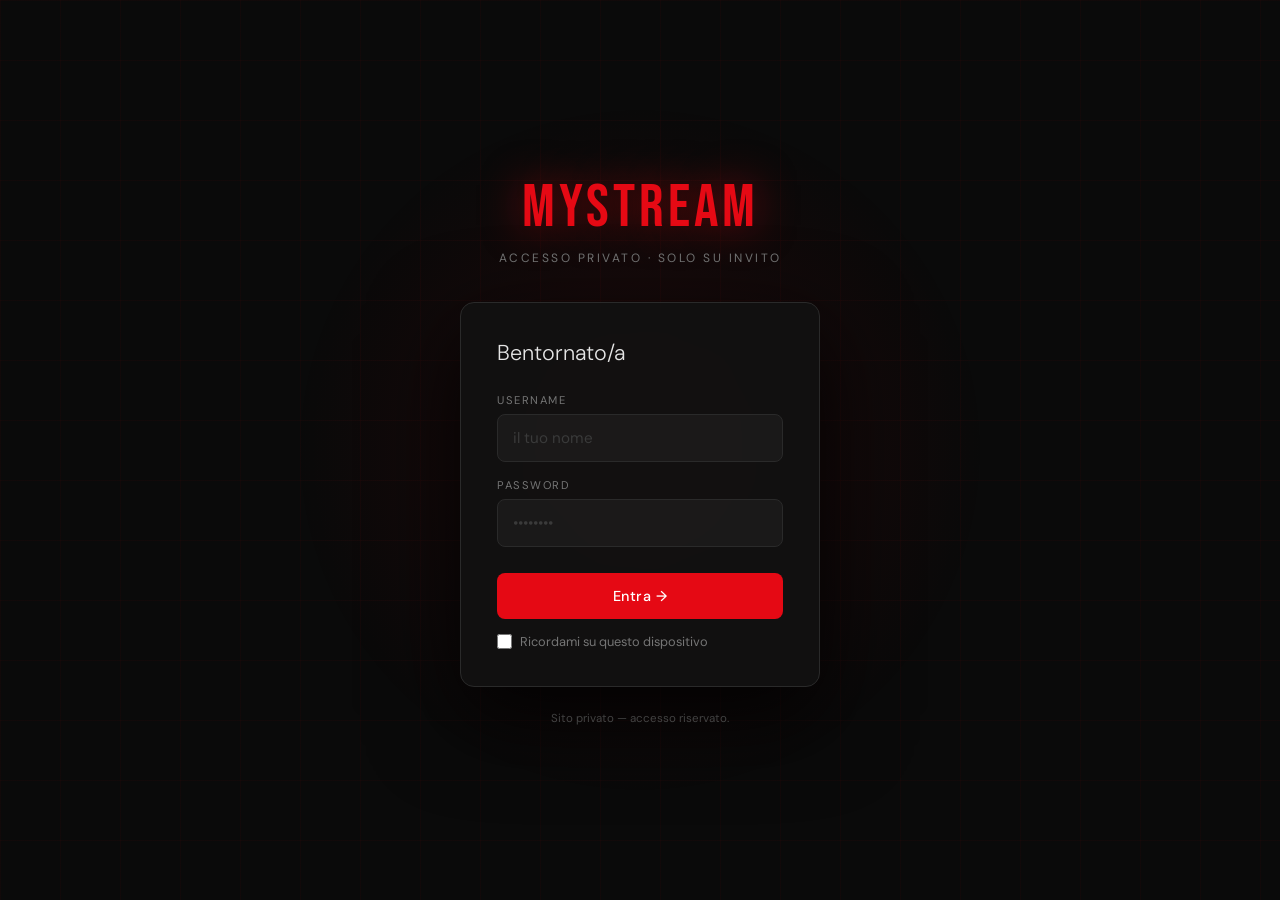
==== home.html @ b43753f2 "[add] remove from continue watching" ====
<!DOCTYPE html>
<html lang="it">
<head>
<meta charset="UTF-8">
<meta name="viewport" content="width=device-width, initial-scale=1.0">
<title>MyStream</title>
<link rel="preconnect" href="https://fonts.googleapis.com">
<link href="https://fonts.googleapis.com/css2?family=Bebas+Neue&family=DM+Sans:ital,wght@0,300;0,400;0,500;1,300&display=swap" rel="stylesheet">
<style>
  :root {
    --red: #e50914;
    --red-dark: #b20710;
    --bg: #0a0a0a;
    --surface: #141414;
    --card-bg: #1a1a1a;
    --border: #222;
    --text: #e5e5e5;
    --muted: #757575;
    --header-h: 64px;
  }
  *, *::before, *::after { box-sizing: border-box; margin: 0; padding: 0; }

  html { scroll-behavior: smooth; }

  body {
    background: var(--bg);
    color: var(--text);
    font-family: 'DM Sans', sans-serif;
    min-height: 100vh;
  }

  /* ── HEADER ── */
  header {
    position: fixed;
    top: 0; left: 0; right: 0;
    height: var(--header-h);
    background: linear-gradient(to bottom, rgba(0,0,0,0.95) 0%, rgba(0,0,0,0.6) 100%);
    backdrop-filter: blur(8px);
    border-bottom: 1px solid rgba(255,255,255,0.05);
    display: flex;
    align-items: center;
    justify-content: space-between;
    padding: 0 28px;
    z-index: 100;
    gap: 16px;
  }
  .logo {
    font-family: 'Bebas Neue', sans-serif;
    font-size: 1.9rem;
    color: var(--red);
    letter-spacing: 3px;
    text-decoration: none;
    white-space: nowrap;
    text-shadow: 0 0 20px rgba(229,9,20,0.4);
    flex-shrink: 0;
  }
  .search-wrap {
    display: flex;
    align-items: center;
    background: rgba(255,255,255,0.06);
    border: 1px solid rgba(255,255,255,0.1);
    border-radius: 8px;
    padding: 0 14px;
    gap: 8px;
    flex: 1;
    max-width: 420px;
    transition: border-color 0.2s;
  }
  .search-wrap:focus-within { border-color: var(--red); }
  .search-wrap svg { color: var(--muted); flex-shrink: 0; }
  .search-wrap input {
    background: none;
    border: none;
    outline: none;
    color: var(--text);
    font-family: 'DM Sans', sans-serif;
    font-size: 0.88rem;
    width: 100%;
    padding: 10px 0;
  }
  .search-wrap input::placeholder { color: var(--muted); }

  .user-area {
    display: flex;
    align-items: center;
    gap: 14px;
    flex-shrink: 0;
  }
  .username-badge {
    font-size: 0.8rem;
    color: var(--muted);
    text-transform: uppercase;
    letter-spacing: 1px;
  }
  .logout-btn {
    background: rgba(229,9,20,0.15);
    border: 1px solid rgba(229,9,20,0.3);
    border-radius: 6px;
    color: var(--red);
    font-family: 'DM Sans', sans-serif;
    font-size: 0.78rem;
    padding: 6px 12px;
    cursor: pointer;
    transition: background 0.2s;
    letter-spacing: 0.5px;
  }
  .logout-btn:hover { background: rgba(229,9,20,0.28); }

  /* ── MAIN ── */
  main {
    padding-top: calc(var(--header-h) + 24px);
    padding-bottom: 60px;
  }

  /* ── HERO ── */
  .hero {
    position: relative;
    width: 100%;
    height: 480px;
    overflow: hidden;
    margin-bottom: 10px;
  }
  .hero-img {
    width: 100%; height: 100%;
    object-fit: cover;
    display: block;
    filter: brightness(0.35);
  }
  .hero-gradient {
    position: absolute;
    inset: 0;
    background: linear-gradient(to right, rgba(10,10,10,0.95) 30%, transparent 70%),
                linear-gradient(to top, rgba(10,10,10,1) 0%, transparent 40%);
  }
  .hero-content {
    position: absolute;
    bottom: 60px;
    left: 48px;
    max-width: 460px;
  }
  .hero-badge {
    font-size: 0.7rem;
    letter-spacing: 2px;
    text-transform: uppercase;
    color: var(--red);
    margin-bottom: 10px;
    font-weight: 500;
  }
  .hero-title {
    font-family: 'Bebas Neue', sans-serif;
    font-size: 3.5rem;
    line-height: 1;
    letter-spacing: 2px;
    margin-bottom: 12px;
  }
  .hero-desc {
    font-size: 0.88rem;
    color: #aaa;
    line-height: 1.6;
    margin-bottom: 22px;
    display: -webkit-box;
    -webkit-line-clamp: 3;
    -webkit-box-orient: vertical;
    overflow: hidden;
  }
  .hero-actions { display: flex; gap: 12px; flex-wrap: wrap; }
  .btn-play {
    background: var(--red);
    border: none;
    border-radius: 8px;
    color: #fff;
    font-family: 'DM Sans', sans-serif;
    font-size: 0.88rem;
    font-weight: 500;
    padding: 12px 24px;
    cursor: pointer;
    display: flex; align-items: center; gap: 8px;
    text-decoration: none;
    transition: background 0.2s, box-shadow 0.2s;
  }
  .btn-play:hover { background: var(--red-dark); box-shadow: 0 4px 18px rgba(229,9,20,0.4); }
  .btn-info {
    background: rgba(255,255,255,0.12);
    border: 1px solid rgba(255,255,255,0.2);
    border-radius: 8px;
    color: var(--text);
    font-family: 'DM Sans', sans-serif;
    font-size: 0.88rem;
    padding: 12px 20px;
    cursor: pointer;
    text-decoration: none;
    transition: background 0.2s;
  }
  .btn-info:hover { background: rgba(255,255,255,0.2); }

  /* ── SECTIONS ── */
  .section {
    padding: 0 24px;
    margin-bottom: 36px;
  }
  .section-header {
    display: flex;
    align-items: center;
    gap: 12px;
    margin-bottom: 14px;
  }
  .section-title {
    font-family: 'DM Sans', sans-serif;
    font-weight: 500;
    font-size: 1.05rem;
    color: var(--text);
    letter-spacing: 0.3px;
  }
  .section-count {
    font-size: 0.75rem;
    color: var(--muted);
    background: var(--surface);
    border-radius: 4px;
    padding: 2px 8px;
  }

  /* ── SLIDER ── */
  .slider-wrap {
    position: relative;
  }
  .slider {
    display: flex;
    gap: 10px;
    overflow-x: auto;
    scroll-behavior: smooth;
    scrollbar-width: none;
    padding: 6px 2px 10px;
  }
  .slider::-webkit-scrollbar { display: none; }

  .arrow {
    position: absolute;
    top: 0; bottom: 0;
    width: 44px;
    background: linear-gradient(to right, rgba(10,10,10,0.9), transparent);
    display: flex; align-items: center; justify-content: center;
    cursor: pointer;
    z-index: 5;
    opacity: 0;
    transition: opacity 0.2s;
    border: none;
  }
  .slider-wrap:hover .arrow { opacity: 1; }
  .arrow-left { left: 0; background: linear-gradient(to right, rgba(10,10,10,0.95), transparent); }
  .arrow-right { right: 0; background: linear-gradient(to left, rgba(10,10,10,0.95), transparent); }
  .arrow svg { color: #fff; }

  /* ── CARD ── */
  .card {
    flex: 0 0 300px;
    height: 180px;
    border-radius: 8px;
    overflow: hidden;
    cursor: pointer;
    position: relative;
    background: var(--card-bg);
    transition: transform 0.2s, box-shadow 0.2s;
    text-decoration: none;
  }
  .card:hover {
    transform: scale(1.06) translateY(-2px);
    box-shadow: 0 10px 30px rgba(0,0,0,0.7);
    z-index: 2;
  }
  .card img {
    width: 100%; height: 100%;
    object-fit: cover;
    display: block;
  }
  .card-overlay {
    position: absolute;
    inset: 0;
    background: linear-gradient(to top, rgba(0,0,0,0.9) 0%, transparent 60%);
    opacity: 0;
    transition: opacity 0.2s;
    display: flex;
    flex-direction: column;
    justify-content: flex-end;
    padding: 10px;
  }
  .card:hover .card-overlay { opacity: 1; }
  .card-title {
    font-size: 0.75rem;
    font-weight: 500;
    color: #fff;
    line-height: 1.3;
    white-space: nowrap;
    overflow: hidden;
    text-overflow: ellipsis;
  }
  .card-year { font-size: 0.65rem; color: #aaa; margin-top: 2px; }

  /* Poster cards (search results) */
  .card-poster {
    flex: 0 0 130px;
    height: 195px;
    border-radius: 8px;
    overflow: hidden;
    cursor: pointer;
    position: relative;
    background: var(--card-bg);
    transition: transform 0.2s, box-shadow 0.2s;
    text-decoration: none;
  }
  .card-poster:hover {
    transform: scale(1.05) translateY(-3px);
    box-shadow: 0 10px 30px rgba(0,0,0,0.7);
    z-index: 2;
  }
  .card-poster img { width:100%; height:100%; object-fit:cover; display:block; }
  .card-poster .card-overlay { padding: 8px; }

  /* ── CONTINUE WATCHING CARD ── */
  .cw-card {
    flex: 0 0 300px;
    height: 180px;
    border-radius: 8px;
    overflow: hidden;
    cursor: pointer;
    position: relative;
    background: var(--card-bg);
    transition: transform 0.2s, box-shadow 0.2s;
    text-decoration: none;
    border: 1px solid rgba(229,9,20,0.2);
  }
  .cw-card:hover {
    transform: scale(1.04) translateY(-2px);
    box-shadow: 0 10px 30px rgba(229,9,20,0.2);
    z-index: 2;
  }
  .cw-card img { width:100%; height:100%; object-fit:cover; display:block; filter: brightness(0.6); }
  .cw-info {
    position: absolute;
    inset: 0;
    display: flex;
    flex-direction: column;
    justify-content: flex-end;
    padding: 12px;
    background: linear-gradient(to top, rgba(0,0,0,0.95) 0%, transparent 60%);
  }
  .cw-title { font-size: 0.82rem; font-weight: 500; color: #fff; white-space: nowrap; overflow: hidden; text-overflow: ellipsis; }
  .cw-sub { font-size: 0.68rem; color: #aaa; margin-top: 2px; }
  .cw-bar-wrap {
    height: 3px;
    background: rgba(255,255,255,0.2);
    border-radius: 2px;
    margin-top: 8px;
    overflow: hidden;
  }
  .cw-bar {
    height: 100%;
    background: var(--red);
    border-radius: 2px;
  }
  .cw-play {
    position: absolute;
    top: 50%; left: 50%;
    transform: translate(-50%, -50%);
    width: 40px; height: 40px;
    background: rgba(0,0,0,0.7);
    border-radius: 50%;
    display: flex; align-items: center; justify-content: center;
    opacity: 0;
    transition: opacity 0.2s;
  }
  .cw-card:hover .cw-play { opacity: 1; }

  /* menu continua guardare */
.cw-menu {
  position:absolute;
  top:8px;
  right:8px;
  z-index:10;
}

.cw-menu-btn{
  width:28px;
  height:28px;
  border:none;
  border-radius:50%;
  background:rgba(0,0,0,0.7);
  color:white;
  cursor:pointer;
  font-size:16px;
  display:flex;
  align-items:center;
  justify-content:center;
}

.cw-menu-btn:hover{
  background:rgba(0,0,0,0.9);
}

.cw-dropdown{
  position:absolute;
  top:34px;
  right:0;
  background:#1f1f1f;
  border:1px solid #333;
  border-radius:6px;
  padding:6px 0;
  display:none;
  min-width:170px;
}

.cw-dropdown button{
  width:100%;
  background:none;
  border:none;
  color:#eee;
  padding:8px 12px;
  text-align:left;
  cursor:pointer;
  font-size:0.8rem;
}

.cw-dropdown button:hover{
  background:rgba(229,9,20,0.2);
}

  /* ── MODAL DETTAGLIO ── */
  .modal-overlay {
    position: fixed;
    inset: 0;
    background: rgba(0,0,0,0.85);
    z-index: 200;
    display: none;
    align-items: center;
    justify-content: center;
    padding: 20px;
    backdrop-filter: blur(4px);
  }
  .modal-overlay.open { display: flex; }
  .modal {
    background: #181818;
    border-radius: 14px;
    width: 100%;
    max-width: 720px;
    max-height: 90vh;
    overflow-y: auto;
    position: relative;
    animation: modalIn 0.3s ease both;
    scrollbar-width: thin;
    scrollbar-color: #333 transparent;
  }
  @keyframes modalIn {
    from { opacity:0; transform:scale(0.93) translateY(20px); }
    to { opacity:1; transform:scale(1) translateY(0); }
  }
  .modal-close {
    position: sticky;
    top: 0;
    float: right;
    margin: 12px 12px -40px 0;
    width: 34px; height: 34px;
    background: rgba(0,0,0,0.7);
    border: none;
    border-radius: 50%;
    color: #fff;
    font-size: 1.1rem;
    cursor: pointer;
    display: flex; align-items: center; justify-content: center;
    z-index: 10;
    transition: background 0.2s;
  }
  .modal-close:hover { background: var(--red); }
  .modal-backdrop {
    width: 100%;
    aspect-ratio: 16/9;
    object-fit: cover;
    border-radius: 14px 14px 0 0;
    display: block;
    filter: brightness(0.5);
  }
  .modal-gradient {
    position: absolute;
    left: 0; right: 0;
    height: 200px;
    background: linear-gradient(to bottom, transparent, #181818);
    pointer-events: none;
  }
  .modal-body { padding: 0 28px 28px; }
  .modal-title {
    font-family: 'Bebas Neue', sans-serif;
    font-size: 2.4rem;
    letter-spacing: 2px;
    margin-bottom: 4px;
  }
  .modal-tagline { font-size: 0.82rem; color: var(--muted); font-style: italic; margin-bottom: 14px; }
  .modal-meta { display: flex; gap: 16px; margin-bottom: 14px; font-size: 0.8rem; color: var(--muted); align-items: center; flex-wrap: wrap; }
  .modal-rating { color: #f5c518; font-weight: 500; }
  .modal-desc { font-size: 0.88rem; color: #bbb; line-height: 1.7; margin-bottom: 22px; }
  .modal-actions { display: flex; gap: 12px; flex-wrap: wrap; margin-bottom: 24px; }

  /* Season/episode selector */
  .season-label {
    font-size: 0.72rem;
    letter-spacing: 1px;
    text-transform: uppercase;
    color: var(--red);
    margin-bottom: 8px;
  }
  .season-select {
    background: rgba(241, 241, 241, 0.07);
    border: 1px solid var(--border);
    border-radius: 7px;
    color: var(--text);
    font-family: 'DM Sans', sans-serif;
    font-size: 0.87rem;
    padding: 9px 12px;
    outline: none;
    cursor: pointer;
    margin-bottom: 16px;
  }
  .season-select:focus { border-color: var(--red); }
  .episodes-grid {
    display: flex;
    flex-direction: column;
    gap: 8px;
    max-height: 300px;
    overflow-y: auto;
    scrollbar-width: thin;
    scrollbar-color: #333 transparent;
  }
  .ep-btn {
    display: flex;
    align-items: center;
    gap: 14px;
    padding: 11px 14px;
    background: rgba(255,255,255,0.04);
    border: 1px solid rgba(255,255,255,0.06);
    border-radius: 8px;
    cursor: pointer;
    text-decoration: none;
    color: var(--text);
    transition: background 0.15s, border-color 0.15s;
  }
  .ep-btn:hover { background: rgba(229,9,20,0.12); border-color: rgba(229,9,20,0.3); }
  .ep-btn.watched { opacity: 0.5; }
  .ep-num {
    min-width: 28px;
    font-size: 0.78rem;
    color: var(--muted);
    font-weight: 500;
  }
  .ep-name { font-size: 0.87rem; flex: 1; }
  .ep-check { color: #4caf50; font-size: 0.85rem; }

  /* ── SEARCH RESULTS ── */
  #search-section { display: none; }
  .search-grid {
    display: grid;
    grid-template-columns: repeat(auto-fill, minmax(130px, 1fr));
    gap: 12px;
    margin-top: 16px;
  }
  .search-card {
    border-radius: 8px;
    overflow: hidden;
    cursor: pointer;
    background: var(--card-bg);
    transition: transform 0.2s, box-shadow 0.2s;
    position: relative;
    aspect-ratio: 2/3;
  }
  .search-card:hover { transform: scale(1.04) translateY(-3px); box-shadow: 0 10px 30px rgba(0,0,0,0.6); }
  .search-card img { width:100%; height:100%; object-fit:cover; display:block; }
  .search-card-info {
    position: absolute;
    bottom: 0; left: 0; right: 0;
    background: linear-gradient(to top, rgba(0,0,0,0.95), transparent);
    padding: 10px 8px 8px;
    opacity: 0;
    transition: opacity 0.2s;
  }
  .search-card:hover .search-card-info { opacity: 1; }
  .search-card-title { font-size: 0.75rem; font-weight: 500; white-space: nowrap; overflow: hidden; text-overflow: ellipsis; }
  .search-card-type { font-size: 0.65rem; color: var(--red); }

  /* ── TOAST ── */
  .toast {
    position: fixed;
    bottom: 28px;
    left: 50%;
    transform: translateX(-50%) translateY(100px);
    background: #222;
    border: 1px solid var(--border);
    border-radius: 10px;
    padding: 12px 22px;
    font-size: 0.85rem;
    color: var(--text);
    z-index: 300;
    transition: transform 0.3s ease;
    white-space: nowrap;
  }
  .toast.show { transform: translateX(-50%) translateY(0); }

  /* ── EMPTY STATE ── */
  .empty {
    padding: 28px;
    text-align: center;
    color: var(--muted);
    font-size: 0.88rem;
    font-style: italic;
  }

  /* ── LOADER ── */
  .loader {
    display: flex;
    gap: 10px;
    padding: 6px 2px 10px;
  }
  .skeleton {
    flex: 0 0 200px;
    height: 112px;
    border-radius: 8px;
    background: linear-gradient(90deg, #1a1a1a 25%, #2a2a2a 50%, #1a1a1a 75%);
    background-size: 200% 100%;
    animation: shimmer 1.5s infinite;
  }
  @keyframes shimmer {
    0%{ background-position: 200% 0; }
    100%{ background-position: -200% 0; }
  }

  /* ── RESPONSIVE ── */
  @media (max-width: 640px) {
    header { padding: 0 14px; gap: 10px; }
    .logo { font-size: 1.5rem; }
    .username-badge { display: none; }
    .hero { height: 340px; }
    .hero-content { left: 16px; bottom: 40px; max-width: 90%; }
    .hero-title { font-size: 2.4rem; }
    .section { padding: 0 12px; }
    .card { flex: 0 0 160px; height: 90px; }
    .cw-card { flex: 0 0 180px; height: 106px; }
    .modal-body { padding: 0 16px 20px; }
    .modal-title { font-size: 1.8rem; }
  }
</style>
</head>
<body>

<!-- HEADER -->
<header>
  <a class="logo" href="home.html">MYSTREAM</a>

  <div class="search-wrap">
    <svg width="15" height="15" fill="none" stroke="currentColor" stroke-width="2" viewBox="0 0 24 24">
      <circle cx="11" cy="11" r="8"/><path d="m21 21-4.35-4.35"/>
    </svg>
    <input type="text" id="searchInput" placeholder="Cerca film e serie..." autocomplete="off">
  </div>

  <div class="user-area">
    <span class="username-badge" id="usernameDisplay"></span>
    <button class="logout-btn" onclick="logout()">Esci</button>
  </div>
</header>

<!-- MAIN -->
<main>

  <!-- HERO -->
  <div class="hero" id="hero">
    <img class="hero-img" id="hero-img" src="" alt="">
    <div class="hero-gradient"></div>
    <div class="hero-content">
      <div class="hero-badge" id="hero-badge">IN EVIDENZA</div>
      <div class="hero-title" id="hero-title">Caricamento...</div>
      <div class="hero-desc" id="hero-desc"></div>
      <div class="hero-actions">
        <a class="btn-play" id="hero-play" href="#">
          <svg width="14" height="14" fill="currentColor" viewBox="0 0 24 24"><path d="M8 5v14l11-7z"/></svg>
          Guarda ora
        </a>
        <button class="btn-info" id="hero-info">Più info</button>
      </div>
    </div>
  </div>

  <!-- CONTINUA A GUARDARE -->
  <div class="section" id="cw-section" style="display:none">
    <div class="section-header">
      <span class="section-title">▶ Continua a guardare</span>
    </div>
    <div class="slider-wrap">
      <button class="arrow arrow-left" onclick="scrollSlider(this,-1)">
        <svg width="18" height="18" fill="none" stroke="currentColor" stroke-width="2.5" viewBox="0 0 24 24"><path d="M15 18l-6-6 6-6"/></svg>
      </button>
      <div class="slider" id="cw-slider"></div>
      <button class="arrow arrow-right" onclick="scrollSlider(this,1)">
        <svg width="18" height="18" fill="none" stroke="currentColor" stroke-width="2.5" viewBox="0 0 24 24"><path d="M9 18l6-6-6-6"/></svg>
      </button>
    </div>
  </div>

  <!-- SEARCH RESULTS -->
  <div class="section" id="search-section">
    <div class="section-header">
      <span class="section-title">🔍 Risultati ricerca</span>
      <button onclick="clearSearch()" style="background:none;border:none;color:var(--muted);cursor:pointer;font-size:0.8rem;text-decoration:underline;">✕ Chiudi</button>
    </div>
    <div class="search-grid" id="search-grid"></div>
  </div>

  <!-- SLIDERS (generati da JS) -->
  <div id="sliders-container"></div>

</main>

<!-- MODAL DETTAGLIO -->
<div class="modal-overlay" id="modal-overlay" onclick="closeModal(event)">
  <div class="modal" id="modal">
    <button class="modal-close" onclick="closeModalBtn()">✕</button>
    <div style="position:relative">
      <img class="modal-backdrop" id="modal-backdrop" src="" alt="">
      <div class="modal-gradient" style="top: calc(100% - 200px)"></div>
    </div>
    <div class="modal-body">
      <div class="modal-title" id="modal-title"></div>
      <div class="modal-tagline" id="modal-tagline"></div>
      <div class="modal-meta" id="modal-meta"></div>
      <div class="modal-desc" id="modal-desc"></div>
      <div class="modal-actions" id="modal-actions"></div>
      <div id="modal-seasons-wrap"></div>
    </div>
  </div>
</div>

<!-- TOAST -->
<div class="toast" id="toast"></div>

<script>
// ══════════════════════════════════════════════════
//  CONFIG — metti la tua chiave TMDB qui
// ══════════════════════════════════════════════════
const TMDB_KEY = '68206e948d6ca8853d8565cbfec26075'; // <-- inserisci la tua API key TMDB
const TMDB = 'https://api.themoviedb.org/3';
const IMG = 'https://image.tmdb.org/t/p';
// ══════════════════════════════════════════════════

// Auth check
if (sessionStorage.getItem('ms_auth') !== '1') location.href = 'index.html';
const currentUser = sessionStorage.getItem('ms_user') || 'utente';
document.getElementById('usernameDisplay').textContent = currentUser;

function logout() {
  sessionStorage.removeItem('ms_auth');
  sessionStorage.removeItem('ms_user');
  location.href = 'index.html';
}

// ── Storage per utente ──
function storageKey(k) { return `ms_${currentUser}_${k}`; }
function getHistory() { return JSON.parse(localStorage.getItem(storageKey('history')) || '[]'); }
function saveHistory(h) { localStorage.setItem(storageKey('history'), JSON.stringify(h)); }
function getWatched() { return JSON.parse(localStorage.getItem(storageKey('watched')) || '{}'); }
function saveWatched(w) { localStorage.setItem(storageKey('watched'), JSON.stringify(w)); }

function addToHistory(item) {
  let h = getHistory();
  h = h.filter(x => !(x.id === item.id && x.type === item.type && x.season === item.season && x.episode === item.episode));
  h.unshift({ ...item, ts: Date.now() });
  h = h.filter((x, i, arr) => arr.findIndex(y => y.id === x.id && y.type === x.type && y.season === x.season && y.episode === x.episode) === i);
  if (h.length > 30) h = h.slice(0, 30);
  saveHistory(h);
}

// ── Hero data ──
let heroItem = null;

// ── Build slider section ──
function buildSection(title, items, type, containerId) {
  const container = document.getElementById(containerId || 'sliders-container');
  const sec = document.createElement('div');
  sec.className = 'section';
  sec.innerHTML = `
    <div class="section-header">
      <span class="section-title">${title}</span>
      <span class="section-count">${items.length}</span>
    </div>
    <div class="slider-wrap">
      <button class="arrow arrow-left" onclick="scrollSlider(this,-1)">
        <svg width="18" height="18" fill="none" stroke="currentColor" stroke-width="2.5" viewBox="0 0 24 24"><path d="M15 18l-6-6 6-6"/></svg>
      </button>
      <div class="slider" id="sl-${Math.random().toString(36).slice(2)}"></div>
      <button class="arrow arrow-right" onclick="scrollSlider(this,1)">
        <svg width="18" height="18" fill="none" stroke="currentColor" stroke-width="2.5" viewBox="0 0 24 24"><path d="M9 18l6-6-6-6"/></svg>
      </button>
    </div>`;
  container.appendChild(sec);
  const slider = sec.querySelector('.slider');

  items.forEach(item => {
    const a = document.createElement('a');
    a.className = 'card';
    a.href = '#';
    const itemType = type || item.media_type || 'movie';
    a.onclick = (e) => { e.preventDefault(); openModal(item.id, itemType); };
    const backdrop = item.backdrop_path ? `${IMG}/w780${item.backdrop_path}` : '';
    const name = item.title || item.name || '';
    const year = (item.release_date || item.first_air_date || '').slice(0, 4);
    a.innerHTML = backdrop
      ? `<img src="${backdrop}" alt="${name}" loading="lazy">
         <div class="card-overlay"><div class="card-title">${name}</div><div class="card-year">${year}</div></div>`
      : `<div style="width:100%;height:100%;background:#1e1e1e;display:flex;align-items:center;justify-content:center;font-size:0.75rem;color:#555;padding:8px;text-align:center">${name}</div>`;
    slider.appendChild(a);
  });
}

// ── Arrow scroll ──
function scrollSlider(btn, dir) {
  const wrap = btn.parentElement;
  const slider = wrap.querySelector('.slider');
  const amount = slider.clientWidth * 0.75;
  slider.scrollBy({ left: dir * amount, behavior: 'smooth' });
}

// ── Hero setup ──
function setHero(item, type) {
  heroItem = { item, type };
  const backdrop = item.backdrop_path ? `${IMG}/original${item.backdrop_path}` : '';
  document.getElementById('hero-img').src = backdrop;
  document.getElementById('hero-title').textContent = item.title || item.name;
  document.getElementById('hero-desc').textContent = item.overview || '';
  document.getElementById('hero-badge').textContent = type === 'tv' ? '📺 SERIE TV IN EVIDENZA' : '🎬 FILM IN EVIDENZA';
  document.getElementById('hero-play').onclick = (e) => {
    e.preventDefault();
    if (type === 'movie') {
      navigateWatch(item.id, 'movie', null, null, item.title);
    } else {
      openModal(item.id, type);
    }
  };
  document.getElementById('hero-info').onclick = () => openModal(item.id, type);
}

// ── Modal ──
let currentModalId = null;
let currentModalType = null;
let episodesBySeason = {};

async function openModal(id, type) {
  currentModalId = id;
  currentModalType = type;

  document.getElementById('modal-overlay').classList.add('open');
  document.body.style.overflow = 'hidden';

  // Reset
  document.getElementById('modal-title').textContent = 'Caricamento...';
  document.getElementById('modal-tagline').textContent = '';
  document.getElementById('modal-meta').innerHTML = '';
  document.getElementById('modal-desc').textContent = '';
  document.getElementById('modal-actions').innerHTML = '';
  document.getElementById('modal-seasons-wrap').innerHTML = '';

  try {
    const d = await tmdb(`/${type}/${id}`, { append_to_response: 'credits' });
    const backdrop = d.backdrop_path ? `${IMG}/w1280${d.backdrop_path}` : (d.poster_path ? `${IMG}/w780${d.poster_path}` : '');
    const title = d.title || d.name;
    const year = (d.release_date || d.first_air_date || '').slice(0, 4);
    const rating = d.vote_average ? d.vote_average.toFixed(1) : '—';

    document.getElementById('modal-backdrop').src = backdrop;
    document.getElementById('modal-title').textContent = title;
    document.getElementById('modal-tagline').textContent = d.tagline || '';
    document.getElementById('modal-meta').innerHTML = `
      <span class="modal-rating">★ ${rating}</span>
      <span>${year}</span>
      ${d.runtime ? `<span>${d.runtime} min</span>` : ''}
      ${d.number_of_seasons ? `<span>${d.number_of_seasons} stagioni</span>` : ''}
      ${(d.genres || []).slice(0, 3).map(g => `<span>${g.name}</span>`).join('')}
    `;
    document.getElementById('modal-desc').textContent = d.overview || 'Nessuna descrizione disponibile.';

    if (type === 'movie') {
      const watchUrl = `watch.html?type=movie&id=${id}&title=${encodeURIComponent(title)}`;
      document.getElementById('modal-actions').innerHTML = `
        <a class="btn-play" href="${watchUrl}">
          <svg width="14" height="14" fill="currentColor" viewBox="0 0 24 24"><path d="M8 5v14l11-7z"/></svg>
          Guarda il film
        </a>`;
    } else {
      // TV — carica stagioni
      const seasons = (d.seasons || []).filter(s => s.season_number > 0);
      episodesBySeason = {};

      if (seasons.length) {
        const wrap = document.getElementById('modal-seasons-wrap');
        wrap.innerHTML = `
          <p class="season-label">Stagione</p>
          <select class="season-select" id="season-sel" onchange="loadEpisodes(this.value)">
            ${seasons.map(s => `<option value="${s.season_number}">Stagione ${s.season_number}</option>`).join('')}
          </select>
          <div class="episodes-grid" id="ep-grid"><div class="empty">Caricamento episodi...</div></div>`;
        await loadEpisodes(1);
      }
    }
  } catch(e) {
    document.getElementById('modal-title').textContent = 'Errore nel caricamento.';
  }
}

async function loadEpisodes(seasonNum) {
  const grid = document.getElementById('ep-grid');
  if (!grid) return;
  grid.innerHTML = '<div class="empty">Caricamento...</div>';
  const watched = getWatched();
  const key = `${currentModalType}_${currentModalId}`;

  try {
    let eps = episodesBySeason[seasonNum];
    if (!eps) {
      const data = await tmdb(`/tv/${currentModalId}/season/${seasonNum}`);
      eps = data.episodes || [];
      episodesBySeason[seasonNum] = eps;
    }

    grid.innerHTML = '';
    if (!eps.length) { grid.innerHTML = '<div class="empty">Nessun episodio disponibile.</div>'; return; }

    eps.forEach(ep => {
      const epKey = `${key}_s${seasonNum}_e${ep.episode_number}`;
      const isWatched = watched[epKey];
      const title = document.getElementById('modal-title').textContent;
      const backdrop = document.getElementById('modal-backdrop').src;
      const watchUrl = `watch.html?type=tv&id=${currentModalId}&s=${seasonNum}&e=${ep.episode_number}&title=${encodeURIComponent(title)}&epname=${encodeURIComponent(ep.name)}`;
      const a = document.createElement('a');
      a.className = `ep-btn${isWatched ? ' watched' : ''}`;
      a.href = watchUrl;
      a.innerHTML = `
        <span class="ep-num">${ep.episode_number}</span>
        <span class="ep-name">${ep.name}</span>
        ${isWatched ? '<span class="ep-check">✓</span>' : ''}`;
     a.onclick = () => {
        const w = getWatched();
        w[epKey] = true;
        saveWatched(w);
      };
      grid.appendChild(a);
    });
  } catch(e) {
    grid.innerHTML = '<div class="empty">Errore nel caricamento degli episodi.</div>';
  }
}

function closeModal(e) {
  if (e.target === document.getElementById('modal-overlay')) closeModalBtn();
}
function closeModalBtn() {
  document.getElementById('modal-overlay').classList.remove('open');
  document.body.style.overflow = '';
  episodesBySeason = {};
}

// ── Navigate to watch ──
function navigateWatch(id, type, season, episode, title, epname) {
  let url = `watch.html?type=${type}&id=${id}&title=${encodeURIComponent(title || '')}`;
  if (type === 'tv') url += `&s=${season}&e=${episode}&epname=${encodeURIComponent(epname || '')}`;
  location.href = url;
}

// ── Continue Watching ──
function renderContinueWatching() {

  const h = getHistory();
  const slider = document.getElementById('cw-slider');
  slider.innerHTML = '';

  if (!h.length) {
    document.getElementById('cw-section').style.display = 'none';
    return;
  }

  document.getElementById('cw-section').style.display = 'block';

  h.slice(0, 15).forEach(item => {

    const a = document.createElement('a');
    a.className = 'cw-card';

    const watchUrl = item.type === 'movie'
      ? `watch.html?type=movie&id=${item.id}&title=${encodeURIComponent(item.title || '')}`
      : `watch.html?type=tv&id=${item.id}&s=${item.season}&e=${item.episode}&title=${encodeURIComponent(item.title || '')}&epname=${encodeURIComponent(item.epname || '')}`;

    a.href = watchUrl;

    const sub = item.type === 'movie'
      ? 'Film'
      : `S${item.season} E${item.episode} · ${item.epname || ''}`;

    a.innerHTML = `
      ${item.backdrop ? `<img src="${item.backdrop}" alt="" loading="lazy">` : '<div style="width:100%;height:100%;background:#222"></div>'}

      <div class="cw-menu">
        <button class="cw-menu-btn"
          onclick="event.preventDefault();event.stopPropagation();toggleMenu(this)">
          ⋮
        </button>

        <div class="cw-dropdown">
          <button onclick="event.preventDefault();event.stopPropagation();removeContinue(${item.ts})">
            Rimuovi
          </button>
        </div>
      </div>

      <div class="cw-play">
        <svg width="16" height="16" fill="white" viewBox="0 0 24 24">
          <path d="M8 5v14l11-7z"/>
        </svg>
      </div>

      <div class="cw-info">
        <div class="cw-title">${item.title || ''}</div>
        <div class="cw-sub">${sub}</div>
        <div class="cw-bar-wrap">
          <div class="cw-bar" style="width:${Math.floor(Math.random()*40+20)}%"></div>
        </div>
      </div>
    `;

    slider.appendChild(a);
  });
}

function toggleMenu(btn){

  const menu = btn.nextElementSibling;

  document.querySelectorAll('.cw-dropdown').forEach(d=>{
    if(d!==menu) d.style.display='none';
  });

  menu.style.display =
    menu.style.display === 'block'
    ? 'none'
    : 'block';
}
document.addEventListener('click', ()=>{
  document.querySelectorAll('.cw-dropdown')
  .forEach(d => d.style.display='none');
});
function removeContinue(ts){

  let history = getHistory();

  history = history.filter(item => item.ts !== ts);

  saveHistory(history);

  renderContinueWatching();
}

// ── Search ──
let searchTimeout;
document.getElementById('searchInput').addEventListener('input', function() {
  clearTimeout(searchTimeout);
  const q = this.value.trim();
  if (!q) { clearSearch(); return; }
  searchTimeout = setTimeout(() => doSearch(q), 450);
});

async function doSearch(q) {
  document.getElementById('search-section').style.display = 'block';
  document.getElementById('search-grid').innerHTML = '';
  const grid = document.getElementById('search-grid');

  try {
    const data = await tmdb('/search/multi', { query: q });
    const results = (data.results || []).filter(r => r.media_type !== 'person' && (r.poster_path || r.backdrop_path));
    if (!results.length) {
      grid.innerHTML = '<div class="empty" style="grid-column:1/-1">Nessun risultato trovato.</div>';
      return;
    }
    results.slice(0, 20).forEach(item => {
      const type = item.media_type;
      const poster = item.poster_path ? `${IMG}/w342${item.poster_path}` : (item.backdrop_path ? `${IMG}/w780${item.backdrop_path}` : '');
      const name = item.title || item.name || '';
      const card = document.createElement('div');
      card.className = 'search-card';
      card.onclick = () => openModal(item.id, type);
      card.innerHTML = poster
        ? `<img src="${poster}" alt="${name}" loading="lazy">
           <div class="search-card-info"><div class="search-card-type">${type === 'tv' ? '📺 Serie' : '🎬 Film'}</div><div class="search-card-title">${name}</div></div>`
        : `<div style="height:100%;display:flex;align-items:center;justify-content:center;padding:8px;font-size:0.75rem;color:#555;text-align:center">${name}</div>`;
      grid.appendChild(card);
    });
  } catch(e) {
    grid.innerHTML = '<div class="empty" style="grid-column:1/-1">Errore nella ricerca.</div>';
  }
}

function clearSearch() {
  document.getElementById('search-section').style.display = 'none';
  document.getElementById('searchInput').value = '';
}

// ── Toast ──
function showToast(msg) {
  const t = document.getElementById('toast');
  t.textContent = msg;
  t.classList.add('show');
  setTimeout(() => t.classList.remove('show'), 2800);
}

// ── Lingua ──
const LANGS = { 'it-IT': '🇮🇹 Italiano', 'en-US': '🇬🇧 English', 'fr-FR': '🇫🇷 Français', 'es-ES': '🇪🇸 Español', 'de-DE': '🇩🇪 Deutsch' };
let currentLang = localStorage.getItem(storageKey('lang')) || 'it-IT';

function buildLangSelector() {
  const area = document.querySelector('.user-area');
  const sel = document.createElement('select');
  sel.style.cssText = 'background:rgba(255,255,255,0.07);border:1px solid #333;border-radius:6px;color:#e5e5e5;font-family:DM Sans,sans-serif;font-size:0.78rem;padding:5px 10px;cursor:pointer;outline:none;';
  Object.entries(LANGS).forEach(([code, label]) => {
    const opt = document.createElement('option');
    opt.value = code; opt.textContent = label;
    if (code === currentLang) opt.selected = true;
    sel.appendChild(opt);
  });
  sel.onchange = () => {
    currentLang = sel.value;
    localStorage.setItem(storageKey('lang'), currentLang);
    document.getElementById('sliders-container').innerHTML = '';
    document.getElementById('cw-section').style.display = 'none';
    init();
  };
  area.insertBefore(sel, area.firstChild);
}

// Override tmdb per usare lingua corrente
async function tmdb(path, params = {}) {
  const url = new URL(`${TMDB}${path}`);
  url.searchParams.set('api_key', TMDB_KEY);
  url.searchParams.set('language', currentLang);
  Object.entries(params).forEach(([k, v]) => url.searchParams.set(k, v));
  const r = await fetch(url.toString());
  if (!r.ok) throw new Error(`TMDB error ${r.status}`);
  return r.json();
}

// ── INIT ──
async function init() {
  renderContinueWatching();

  // Film popolari
  try {
    const movPop = await tmdb('/movie/popular');
    const movies = movPop.results || [];
    if (movies[0]) setHero(movies[0], 'movie');
    if (movies.length) buildSection('🎬 Film più popolari', movies.slice(0, 20), 'movie');
  } catch(e) { console.warn('Film popolari:', e); }

  // Serie popolari
  try {
    const tvPop = await tmdb('/tv/popular');
    const series = tvPop.results || [];
    if (series.length) buildSection('📺 Serie TV più popolari', series.slice(0, 20), 'tv');
  } catch(e) { console.warn('Serie popolari:', e); }

  // Trending
  try {
    const trend = await tmdb('/trending/all/week');
    const items = (trend.results || []).filter(i => i.media_type !== 'person');
    if (items.length) buildSection('🔥 Trending questa settimana', items.slice(0, 20), null);
  } catch(e) { console.warn('Trending:', e); }

  // Top rated film
  try {
    const topM = await tmdb('/movie/top_rated');
    if (topM.results?.length) buildSection('⭐ Film più apprezzati', topM.results.slice(0, 20), 'movie');
  } catch(e) { console.warn('Top film:', e); }

  // Top rated TV
  try {
    const topTV = await tmdb('/tv/top_rated');
    if (topTV.results?.length) buildSection('⭐ Serie TV più apprezzate', topTV.results.slice(0, 20), 'tv');
  } catch(e) { console.warn('Top TV:', e); }

  // Generi film
  try {
    const genres = await tmdb('/genre/movie/list');
    for (const genre of (genres.genres || []).slice(0, 4)) {
      try {
        const gMovies = await tmdb('/discover/movie', { with_genres: genre.id, sort_by: 'popularity.desc' });
        if (gMovies.results?.length) buildSection(`🎭 ${genre.name}`, gMovies.results.slice(0, 20), 'movie');
      } catch(e) { console.warn('Genere', genre.name, e); }
    }
  } catch(e) { console.warn('Generi:', e); }
}

buildLangSelector();
init();
</script>
</body>
</html>
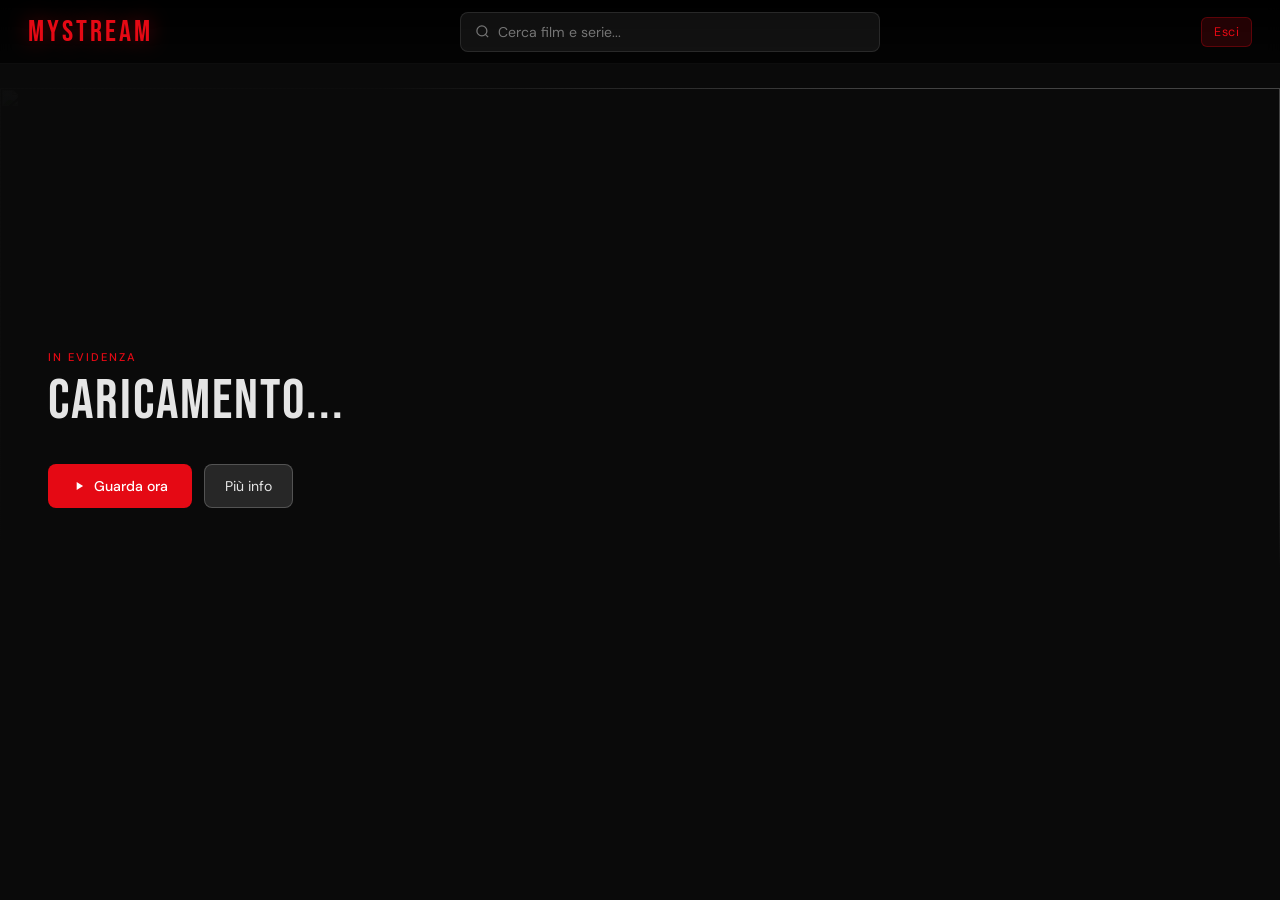
==== commit 7cab25ec: "[hope]" ====
--- a/home.html
+++ b/home.html
@@ -8,665 +8,197 @@
 <link href="https://fonts.googleapis.com/css2?family=Bebas+Neue&family=DM+Sans:ital,wght@0,300;0,400;0,500;1,300&display=swap" rel="stylesheet">
 <style>
   :root {
-    --red: #e50914;
-    --red-dark: #b20710;
-    --bg: #0a0a0a;
-    --surface: #141414;
-    --card-bg: #1a1a1a;
-    --border: #222;
-    --text: #e5e5e5;
-    --muted: #757575;
-    --header-h: 64px;
+    --red: #e50914; --red-dark: #b20710; --bg: #0a0a0a; --surface: #141414;
+    --card-bg: #1a1a1a; --border: #222; --text: #e5e5e5; --muted: #757575; --header-h: 64px;
   }
   *, *::before, *::after { box-sizing: border-box; margin: 0; padding: 0; }
-
   html { scroll-behavior: smooth; }
-
-  body {
-    background: var(--bg);
-    color: var(--text);
-    font-family: 'DM Sans', sans-serif;
-    min-height: 100vh;
+  body { background: var(--bg); color: var(--text); font-family: 'DM Sans', sans-serif; min-height: 100vh; }
+
+  header {
+    position: fixed; top: 0; left: 0; right: 0; height: var(--header-h);
+    background: linear-gradient(to bottom, rgba(0,0,0,0.95), rgba(0,0,0,0.6));
+    backdrop-filter: blur(8px); border-bottom: 1px solid rgba(255,255,255,0.05);
+    display: flex; align-items: center; justify-content: space-between;
+    padding: 0 28px; z-index: 100; gap: 16px;
   }
-
-  /* ── HEADER ── */
-  header {
-    position: fixed;
-    top: 0; left: 0; right: 0;
-    height: var(--header-h);
-    background: linear-gradient(to bottom, rgba(0,0,0,0.95) 0%, rgba(0,0,0,0.6) 100%);
-    backdrop-filter: blur(8px);
-    border-bottom: 1px solid rgba(255,255,255,0.05);
-    display: flex;
-    align-items: center;
-    justify-content: space-between;
-    padding: 0 28px;
-    z-index: 100;
-    gap: 16px;
-  }
-  .logo {
-    font-family: 'Bebas Neue', sans-serif;
-    font-size: 1.9rem;
-    color: var(--red);
-    letter-spacing: 3px;
-    text-decoration: none;
-    white-space: nowrap;
-    text-shadow: 0 0 20px rgba(229,9,20,0.4);
-    flex-shrink: 0;
-  }
-  .search-wrap {
-    display: flex;
-    align-items: center;
-    background: rgba(255,255,255,0.06);
-    border: 1px solid rgba(255,255,255,0.1);
-    border-radius: 8px;
-    padding: 0 14px;
-    gap: 8px;
-    flex: 1;
-    max-width: 420px;
-    transition: border-color 0.2s;
-  }
+  .logo { font-family: 'Bebas Neue', sans-serif; font-size: 1.9rem; color: var(--red); letter-spacing: 3px; text-decoration: none; white-space: nowrap; text-shadow: 0 0 20px rgba(229,9,20,0.4); flex-shrink: 0; }
+  .search-wrap { display: flex; align-items: center; background: rgba(255,255,255,0.06); border: 1px solid rgba(255,255,255,0.1); border-radius: 8px; padding: 0 14px; gap: 8px; flex: 1; max-width: 420px; transition: border-color 0.2s; }
   .search-wrap:focus-within { border-color: var(--red); }
   .search-wrap svg { color: var(--muted); flex-shrink: 0; }
-  .search-wrap input {
-    background: none;
-    border: none;
-    outline: none;
-    color: var(--text);
-    font-family: 'DM Sans', sans-serif;
-    font-size: 0.88rem;
-    width: 100%;
-    padding: 10px 0;
-  }
+  .search-wrap input { background: none; border: none; outline: none; color: var(--text); font-family: 'DM Sans', sans-serif; font-size: 0.88rem; width: 100%; padding: 10px 0; }
   .search-wrap input::placeholder { color: var(--muted); }
-
-  .user-area {
-    display: flex;
-    align-items: center;
-    gap: 14px;
-    flex-shrink: 0;
-  }
-  .username-badge {
-    font-size: 0.8rem;
-    color: var(--muted);
-    text-transform: uppercase;
-    letter-spacing: 1px;
-  }
-  .logout-btn {
-    background: rgba(229,9,20,0.15);
-    border: 1px solid rgba(229,9,20,0.3);
-    border-radius: 6px;
-    color: var(--red);
-    font-family: 'DM Sans', sans-serif;
-    font-size: 0.78rem;
-    padding: 6px 12px;
-    cursor: pointer;
-    transition: background 0.2s;
-    letter-spacing: 0.5px;
-  }
+  .user-area { display: flex; align-items: center; gap: 14px; flex-shrink: 0; }
+  .username-badge { font-size: 0.8rem; color: var(--muted); text-transform: uppercase; letter-spacing: 1px; }
+  .logout-btn { background: rgba(229,9,20,0.15); border: 1px solid rgba(229,9,20,0.3); border-radius: 6px; color: var(--red); font-family: 'DM Sans', sans-serif; font-size: 0.78rem; padding: 6px 12px; cursor: pointer; transition: background 0.2s; letter-spacing: 0.5px; }
   .logout-btn:hover { background: rgba(229,9,20,0.28); }
 
-  /* ── MAIN ── */
-  main {
-    padding-top: calc(var(--header-h) + 24px);
-    padding-bottom: 60px;
-  }
-
-  /* ── HERO ── */
-  .hero {
-    position: relative;
-    width: 100%;
-    height: 480px;
-    overflow: hidden;
-    margin-bottom: 10px;
-  }
-  .hero-img {
-    width: 100%; height: 100%;
-    object-fit: cover;
-    display: block;
-    filter: brightness(0.35);
-  }
-  .hero-gradient {
-    position: absolute;
-    inset: 0;
-    background: linear-gradient(to right, rgba(10,10,10,0.95) 30%, transparent 70%),
-                linear-gradient(to top, rgba(10,10,10,1) 0%, transparent 40%);
-  }
-  .hero-content {
-    position: absolute;
-    bottom: 60px;
-    left: 48px;
-    max-width: 460px;
-  }
-  .hero-badge {
-    font-size: 0.7rem;
-    letter-spacing: 2px;
-    text-transform: uppercase;
-    color: var(--red);
-    margin-bottom: 10px;
-    font-weight: 500;
-  }
-  .hero-title {
-    font-family: 'Bebas Neue', sans-serif;
-    font-size: 3.5rem;
-    line-height: 1;
-    letter-spacing: 2px;
-    margin-bottom: 12px;
-  }
-  .hero-desc {
-    font-size: 0.88rem;
-    color: #aaa;
-    line-height: 1.6;
-    margin-bottom: 22px;
-    display: -webkit-box;
-    -webkit-line-clamp: 3;
-    -webkit-box-orient: vertical;
-    overflow: hidden;
-  }
+  main { padding-top: calc(var(--header-h) + 24px); padding-bottom: 60px; }
+
+  .hero { position: relative; width: 100%; height: 480px; overflow: hidden; margin-bottom: 10px; }
+  .hero-img { width: 100%; height: 100%; object-fit: cover; display: block; filter: brightness(0.35); }
+  .hero-gradient { position: absolute; inset: 0; background: linear-gradient(to right, rgba(10,10,10,0.95) 30%, transparent 70%), linear-gradient(to top, rgba(10,10,10,1) 0%, transparent 40%); }
+  .hero-content { position: absolute; bottom: 60px; left: 48px; max-width: 460px; }
+  .hero-badge { font-size: 0.7rem; letter-spacing: 2px; text-transform: uppercase; color: var(--red); margin-bottom: 10px; font-weight: 500; }
+  .hero-title { font-family: 'Bebas Neue', sans-serif; font-size: 3.5rem; line-height: 1; letter-spacing: 2px; margin-bottom: 12px; }
+  .hero-desc { font-size: 0.88rem; color: #aaa; line-height: 1.6; margin-bottom: 22px; display: -webkit-box; -webkit-line-clamp: 3; -webkit-box-orient: vertical; overflow: hidden; }
   .hero-actions { display: flex; gap: 12px; flex-wrap: wrap; }
-  .btn-play {
-    background: var(--red);
-    border: none;
-    border-radius: 8px;
-    color: #fff;
-    font-family: 'DM Sans', sans-serif;
-    font-size: 0.88rem;
-    font-weight: 500;
-    padding: 12px 24px;
-    cursor: pointer;
-    display: flex; align-items: center; gap: 8px;
-    text-decoration: none;
-    transition: background 0.2s, box-shadow 0.2s;
-  }
+  .btn-play { background: var(--red); border: none; border-radius: 8px; color: #fff; font-family: 'DM Sans', sans-serif; font-size: 0.88rem; font-weight: 500; padding: 12px 24px; cursor: pointer; display: flex; align-items: center; gap: 8px; text-decoration: none; transition: background 0.2s, box-shadow 0.2s; }
   .btn-play:hover { background: var(--red-dark); box-shadow: 0 4px 18px rgba(229,9,20,0.4); }
-  .btn-info {
-    background: rgba(255,255,255,0.12);
-    border: 1px solid rgba(255,255,255,0.2);
-    border-radius: 8px;
-    color: var(--text);
-    font-family: 'DM Sans', sans-serif;
-    font-size: 0.88rem;
-    padding: 12px 20px;
-    cursor: pointer;
-    text-decoration: none;
-    transition: background 0.2s;
-  }
+  .btn-info { background: rgba(255,255,255,0.12); border: 1px solid rgba(255,255,255,0.2); border-radius: 8px; color: var(--text); font-family: 'DM Sans', sans-serif; font-size: 0.88rem; padding: 12px 20px; cursor: pointer; text-decoration: none; transition: background 0.2s; }
   .btn-info:hover { background: rgba(255,255,255,0.2); }
 
-  /* ── SECTIONS ── */
-  .section {
-    padding: 0 24px;
-    margin-bottom: 36px;
-  }
-  .section-header {
-    display: flex;
-    align-items: center;
-    gap: 12px;
-    margin-bottom: 14px;
-  }
-  .section-title {
-    font-family: 'DM Sans', sans-serif;
-    font-weight: 500;
-    font-size: 1.05rem;
-    color: var(--text);
-    letter-spacing: 0.3px;
-  }
-  .section-count {
-    font-size: 0.75rem;
-    color: var(--muted);
-    background: var(--surface);
-    border-radius: 4px;
-    padding: 2px 8px;
-  }
-
-  /* ── SLIDER ── */
-  .slider-wrap {
-    position: relative;
-  }
-  .slider {
-    display: flex;
-    gap: 10px;
-    overflow-x: auto;
-    scroll-behavior: smooth;
-    scrollbar-width: none;
-    padding: 6px 2px 10px;
-  }
+  .section { padding: 0 24px; margin-bottom: 36px; }
+  .section-header { display: flex; align-items: center; gap: 12px; margin-bottom: 14px; }
+  .section-title { font-weight: 500; font-size: 1.05rem; color: var(--text); letter-spacing: 0.3px; }
+  .section-count { font-size: 0.75rem; color: var(--muted); background: var(--surface); border-radius: 4px; padding: 2px 8px; }
+
+  .slider-wrap { position: relative; }
+  .slider { display: flex; gap: 8px; overflow-x: auto; scroll-behavior: smooth; scrollbar-width: none; padding: 8px 2px 20px; }
   .slider::-webkit-scrollbar { display: none; }
-
-  .arrow {
-    position: absolute;
-    top: 0; bottom: 0;
-    width: 44px;
-    background: linear-gradient(to right, rgba(10,10,10,0.9), transparent);
-    display: flex; align-items: center; justify-content: center;
-    cursor: pointer;
-    z-index: 5;
-    opacity: 0;
-    transition: opacity 0.2s;
-    border: none;
-  }
+  .arrow { position: absolute; top: 0; bottom: 0; width: 48px; display: flex; align-items: center; justify-content: center; cursor: pointer; z-index: 650; opacity: 0; transition: opacity 0.2s; border: none; }
   .slider-wrap:hover .arrow { opacity: 1; }
+  .slider-wrap:has(.card:hover) .arrow { opacity: 1; }
   .arrow-left { left: 0; background: linear-gradient(to right, rgba(10,10,10,0.95), transparent); }
   .arrow-right { right: 0; background: linear-gradient(to left, rgba(10,10,10,0.95), transparent); }
   .arrow svg { color: #fff; }
 
-  /* ── CARD ── */
-  .card {
-    flex: 0 0 300px;
-    height: 180px;
-    border-radius: 8px;
-    overflow: hidden;
-    cursor: pointer;
-    position: relative;
-    background: var(--card-bg);
-    transition: transform 0.2s, box-shadow 0.2s;
-    text-decoration: none;
+  /* ── CARD 16:9 ── */
+  .card { flex: 0 0 280px; height: 160px; border-radius: 6px; overflow: visible; cursor: pointer; position: relative; background: var(--card-bg); transition: transform 0.18s ease; text-decoration: none; flex-shrink: 0; }
+  .card-inner { width: 100%; height: 100%; border-radius: 6px; overflow: hidden; position: relative; }
+  .card:hover { transform: scale(1.04); z-index: 2; }
+  .card-inner img.card-backdrop { width: 100%; height: 100%; object-fit: cover; display: block; }
+  /* gradient sempre presente */
+  .card-gradient { position: absolute; inset: 0; background: linear-gradient(to top, rgba(0,0,0,0.85) 0%, rgba(0,0,0,0.2) 50%, transparent 100%); pointer-events: none; }
+  /* logo TMDB sovrapposto centrato in basso */
+  .card-logo-wrap { position: absolute; bottom: 10px; left: 0; right: 0; display: flex; align-items: flex-end; justify-content: center; padding: 0 12px; min-height: 44px; }
+  .card-logo-wrap img { max-width: 75%; max-height: 44px; object-fit: contain; filter: drop-shadow(0 2px 6px rgba(0,0,0,0.9)); transition: opacity 0.3s; }
+  /* fallback testo se logo non esiste */
+  .card-label { position: absolute; bottom: 0; left: 0; right: 0; padding: 8px 10px 9px; text-align: center; }
+  .card-label-title { font-family: 'Bebas Neue', sans-serif; font-size: 1rem; letter-spacing: 1px; color: #fff; white-space: nowrap; overflow: hidden; text-overflow: ellipsis; text-shadow: 0 2px 8px rgba(0,0,0,0.9); line-height: 1.2; }
+  .card-label-sub { font-size: 0.58rem; color: #aaa; margin-top: 1px; white-space: nowrap; text-shadow: 0 1px 4px rgba(0,0,0,0.9); }
+  .card-skeleton { position: absolute; inset: 0; background: linear-gradient(90deg, #1a1a1a 25%, #252525 50%, #1a1a1a 75%); background-size: 200% 100%; animation: shimmer 1.4s infinite; border-radius: 6px; }
+
+  /* ── POPUP in-place (Netflix style) ── */
+  .card-popup {
+    position: fixed; z-index: 600; pointer-events: none;
+    opacity: 0; transform: scale(0.88) translateY(4px);
+    transition: opacity 0.2s ease, transform 0.2s ease;
+    border-radius: 10px; overflow: hidden;
+    box-shadow: 0 20px 60px rgba(0,0,0,0.97), 0 0 0 1px rgba(255,255,255,0.07);
+    background: #141414; width: 280px;
   }
-  .card:hover {
-    transform: scale(1.06) translateY(-2px);
-    box-shadow: 0 10px 30px rgba(0,0,0,0.7);
-    z-index: 2;
-  }
-  .card img {
-    width: 100%; height: 100%;
-    object-fit: cover;
-    display: block;
-  }
-  .card-overlay {
-    position: absolute;
-    inset: 0;
-    background: linear-gradient(to top, rgba(0,0,0,0.9) 0%, transparent 60%);
-    opacity: 0;
-    transition: opacity 0.2s;
-    display: flex;
-    flex-direction: column;
-    justify-content: flex-end;
-    padding: 10px;
-  }
-  .card:hover .card-overlay { opacity: 1; }
-  .card-title {
-    font-size: 0.75rem;
-    font-weight: 500;
-    color: #fff;
-    line-height: 1.3;
-    white-space: nowrap;
-    overflow: hidden;
-    text-overflow: ellipsis;
-  }
-  .card-year { font-size: 0.65rem; color: #aaa; margin-top: 2px; }
-
-  /* Poster cards (search results) */
-  .card-poster {
-    flex: 0 0 130px;
-    height: 195px;
-    border-radius: 8px;
-    overflow: hidden;
-    cursor: pointer;
-    position: relative;
-    background: var(--card-bg);
-    transition: transform 0.2s, box-shadow 0.2s;
-    text-decoration: none;
-  }
-  .card-poster:hover {
-    transform: scale(1.05) translateY(-3px);
-    box-shadow: 0 10px 30px rgba(0,0,0,0.7);
-    z-index: 2;
-  }
-  .card-poster img { width:100%; height:100%; object-fit:cover; display:block; }
-  .card-poster .card-overlay { padding: 8px; }
-
-  /* ── CONTINUE WATCHING CARD ── */
-  .cw-card {
-    flex: 0 0 300px;
-    height: 180px;
-    border-radius: 8px;
-    overflow: hidden;
-    cursor: pointer;
-    position: relative;
-    background: var(--card-bg);
-    transition: transform 0.2s, box-shadow 0.2s;
-    text-decoration: none;
-    border: 1px solid rgba(229,9,20,0.2);
-  }
-  .cw-card:hover {
-    transform: scale(1.04) translateY(-2px);
-    box-shadow: 0 10px 30px rgba(229,9,20,0.2);
-    z-index: 2;
-  }
-  .cw-card img { width:100%; height:100%; object-fit:cover; display:block; filter: brightness(0.6); }
-  .cw-info {
-    position: absolute;
-    inset: 0;
-    display: flex;
-    flex-direction: column;
-    justify-content: flex-end;
-    padding: 12px;
-    background: linear-gradient(to top, rgba(0,0,0,0.95) 0%, transparent 60%);
-  }
-  .cw-title { font-size: 0.82rem; font-weight: 500; color: #fff; white-space: nowrap; overflow: hidden; text-overflow: ellipsis; }
-  .cw-sub { font-size: 0.68rem; color: #aaa; margin-top: 2px; }
-  .cw-bar-wrap {
-    height: 3px;
-    background: rgba(255,255,255,0.2);
-    border-radius: 2px;
-    margin-top: 8px;
-    overflow: hidden;
-  }
-  .cw-bar {
-    height: 100%;
-    background: var(--red);
-    border-radius: 2px;
-  }
-  .cw-play {
-    position: absolute;
-    top: 50%; left: 50%;
-    transform: translate(-50%, -50%);
-    width: 40px; height: 40px;
-    background: rgba(0,0,0,0.7);
-    border-radius: 50%;
-    display: flex; align-items: center; justify-content: center;
-    opacity: 0;
-    transition: opacity 0.2s;
-  }
-  .cw-card:hover .cw-play { opacity: 1; }
-
-  /* menu continua guardare */
-.cw-menu {
-  position:absolute;
-  top:8px;
-  right:8px;
-  z-index:10;
-}
-
-.cw-menu-btn{
-  width:28px;
-  height:28px;
-  border:none;
-  border-radius:50%;
-  background:rgba(0,0,0,0.7);
-  color:white;
-  cursor:pointer;
-  font-size:16px;
-  display:flex;
-  align-items:center;
-  justify-content:center;
-}
-
-.cw-menu-btn:hover{
-  background:rgba(0,0,0,0.9);
-}
-
-.cw-dropdown{
-  position:absolute;
-  top:34px;
-  right:0;
-  background:#1f1f1f;
-  border:1px solid #333;
-  border-radius:6px;
-  padding:6px 0;
-  display:none;
-  min-width:170px;
-}
-
-.cw-dropdown button{
-  width:100%;
-  background:none;
-  border:none;
-  color:#eee;
-  padding:8px 12px;
-  text-align:left;
-  cursor:pointer;
-  font-size:0.8rem;
-}
-
-.cw-dropdown button:hover{
-  background:rgba(229,9,20,0.2);
-}
-
-  /* ── MODAL DETTAGLIO ── */
-  .modal-overlay {
-    position: fixed;
-    inset: 0;
-    background: rgba(0,0,0,0.85);
-    z-index: 200;
-    display: none;
-    align-items: center;
-    justify-content: center;
-    padding: 20px;
-    backdrop-filter: blur(4px);
-  }
-  .modal-overlay.open { display: flex; }
-  .modal {
-    background: #181818;
-    border-radius: 14px;
-    width: 100%;
-    max-width: 720px;
-    max-height: 90vh;
-    overflow-y: auto;
-    position: relative;
-    animation: modalIn 0.3s ease both;
-    scrollbar-width: thin;
-    scrollbar-color: #333 transparent;
-  }
-  @keyframes modalIn {
-    from { opacity:0; transform:scale(0.93) translateY(20px); }
-    to { opacity:1; transform:scale(1) translateY(0); }
-  }
-  .modal-close {
-    position: sticky;
-    top: 0;
-    float: right;
-    margin: 12px 12px -40px 0;
-    width: 34px; height: 34px;
-    background: rgba(0,0,0,0.7);
-    border: none;
-    border-radius: 50%;
-    color: #fff;
-    font-size: 1.1rem;
-    cursor: pointer;
-    display: flex; align-items: center; justify-content: center;
-    z-index: 10;
-    transition: background 0.2s;
-  }
-  .modal-close:hover { background: var(--red); }
-  .modal-backdrop {
-    width: 100%;
-    aspect-ratio: 16/9;
-    object-fit: cover;
-    border-radius: 14px 14px 0 0;
-    display: block;
-    filter: brightness(0.5);
-  }
-  .modal-gradient {
-    position: absolute;
-    left: 0; right: 0;
-    height: 200px;
-    background: linear-gradient(to bottom, transparent, #181818);
-    pointer-events: none;
-  }
-  .modal-body { padding: 0 28px 28px; }
-  .modal-title {
-    font-family: 'Bebas Neue', sans-serif;
-    font-size: 2.4rem;
-    letter-spacing: 2px;
-    margin-bottom: 4px;
-  }
-  .modal-tagline { font-size: 0.82rem; color: var(--muted); font-style: italic; margin-bottom: 14px; }
-  .modal-meta { display: flex; gap: 16px; margin-bottom: 14px; font-size: 0.8rem; color: var(--muted); align-items: center; flex-wrap: wrap; }
-  .modal-rating { color: #f5c518; font-weight: 500; }
-  .modal-desc { font-size: 0.88rem; color: #bbb; line-height: 1.7; margin-bottom: 22px; }
-  .modal-actions { display: flex; gap: 12px; flex-wrap: wrap; margin-bottom: 24px; }
-
-  /* Season/episode selector */
-  .season-label {
-    font-size: 0.72rem;
-    letter-spacing: 1px;
-    text-transform: uppercase;
-    color: var(--red);
-    margin-bottom: 8px;
-  }
-  .season-select {
-    background: rgba(241, 241, 241, 0.07);
-    border: 1px solid var(--border);
-    border-radius: 7px;
-    color: var(--text);
-    font-family: 'DM Sans', sans-serif;
-    font-size: 0.87rem;
-    padding: 9px 12px;
-    outline: none;
-    cursor: pointer;
-    margin-bottom: 16px;
-  }
-  .season-select:focus { border-color: var(--red); }
-  .episodes-grid {
-    display: flex;
-    flex-direction: column;
-    gap: 8px;
-    max-height: 300px;
-    overflow-y: auto;
-    scrollbar-width: thin;
-    scrollbar-color: #333 transparent;
-  }
-  .ep-btn {
-    display: flex;
-    align-items: center;
-    gap: 14px;
-    padding: 11px 14px;
-    background: rgba(255,255,255,0.04);
-    border: 1px solid rgba(255,255,255,0.06);
-    border-radius: 8px;
-    cursor: pointer;
-    text-decoration: none;
-    color: var(--text);
-    transition: background 0.15s, border-color 0.15s;
-  }
-  .ep-btn:hover { background: rgba(229,9,20,0.12); border-color: rgba(229,9,20,0.3); }
-  .ep-btn.watched { opacity: 0.5; }
-  .ep-num {
-    min-width: 28px;
-    font-size: 0.78rem;
-    color: var(--muted);
-    font-weight: 500;
-  }
-  .ep-name { font-size: 0.87rem; flex: 1; }
-  .ep-check { color: #4caf50; font-size: 0.85rem; }
-
-  /* ── SEARCH RESULTS ── */
-  #search-section { display: none; }
-  .search-grid {
-    display: grid;
-    grid-template-columns: repeat(auto-fill, minmax(130px, 1fr));
-    gap: 12px;
-    margin-top: 16px;
-  }
-  .search-card {
-    border-radius: 8px;
-    overflow: hidden;
-    cursor: pointer;
-    background: var(--card-bg);
-    transition: transform 0.2s, box-shadow 0.2s;
-    position: relative;
-    aspect-ratio: 2/3;
-  }
-  .search-card:hover { transform: scale(1.04) translateY(-3px); box-shadow: 0 10px 30px rgba(0,0,0,0.6); }
+  .card-popup.visible { opacity: 1; transform: scale(1) translateY(0); pointer-events: auto; }
+
+  .popup-media { position: relative; width: 100%; aspect-ratio: 16/9; background: #000; overflow: hidden; }
+  .popup-media iframe { position: absolute; inset: 0; width: 180%; height: 180%; top: -40%; left: -40%; border: none; pointer-events: none; }
+  .popup-media img { width: 100%; height: 100%; object-fit: cover; display: block; }
+  .popup-media-fade { position: absolute; bottom: 0; left: 0; right: 0; height: 60px; background: linear-gradient(to top, #141414, transparent); pointer-events: none; }
+  .popup-sound { position: absolute; top: 8px; right: 8px; width: 26px; height: 26px; border-radius: 50%; background: rgba(20,20,20,0.75); border: 1.5px solid rgba(255,255,255,0.35); color: #fff; font-size: 11px; cursor: pointer; display: flex; align-items: center; justify-content: center; z-index: 2; pointer-events: auto; transition: border-color 0.15s; }
+  .popup-sound:hover { border-color: #fff; }
+
+  .popup-body { padding: 10px 12px 13px; }
+  .popup-actions { display: flex; align-items: center; gap: 7px; margin-bottom: 9px; }
+  .pb { width: 30px; height: 30px; border-radius: 50%; border: none; display: flex; align-items: center; justify-content: center; cursor: pointer; transition: background 0.15s, border-color 0.15s; flex-shrink: 0; text-decoration: none; font-size: 13px; }
+  .pb-play { background: #fff; color: #000; }
+  .pb-play:hover { background: #e0e0e0; }
+  .pb-circle { background: transparent; color: #fff; border: 2px solid rgba(255,255,255,0.4); }
+  .pb-circle:hover { border-color: #fff; background: rgba(255,255,255,0.08); }
+  .pb-info { margin-left: auto; background: transparent; color: #fff; border: 2px solid rgba(255,255,255,0.4); font-size: 15px; }
+  .pb-info:hover { border-color: #fff; background: rgba(255,255,255,0.08); }
+
+  .popup-meta { display: flex; align-items: center; gap: 6px; flex-wrap: wrap; font-size: 0.68rem; margin-bottom: 6px; }
+  .pm-rating { color: #46d369; font-weight: 700; }
+  .pm-year, .pm-seasons { color: #bbb; }
+  .pm-age { border: 1px solid #888; color: #bbb; font-size: 0.57rem; padding: 1px 4px; border-radius: 2px; }
+
+  .popup-genres { font-size: 0.65rem; color: #888; }
+  .popup-genres .pdot { margin: 0 5px; color: #444; }
+
+  /* ── CW CARD ── */
+  .cw-card { flex: 0 0 300px; height: 180px; border-radius: 8px; overflow: hidden; cursor: pointer; position: relative; background: var(--card-bg); transition: transform 0.2s, box-shadow 0.2s; text-decoration: none; border: 1px solid rgba(229,9,20,0.2); }
+  .cw-card:hover { transform: scale(1.04) translateY(-2px); box-shadow: 0 10px 30px rgba(229,9,20,0.2); z-index: 2; }
+  .cw-card img { width:100%; height:100%; object-fit:cover; display:block; filter:brightness(0.6); }
+  .cw-info { position:absolute; inset:0; display:flex; flex-direction:column; justify-content:flex-end; padding:12px; background:linear-gradient(to top,rgba(0,0,0,0.95) 0%,transparent 60%); }
+  .cw-title { font-size:0.82rem; font-weight:500; color:#fff; white-space:nowrap; overflow:hidden; text-overflow:ellipsis; }
+  .cw-sub { font-size:0.68rem; color:#aaa; margin-top:2px; }
+  .cw-bar-wrap { height:3px; background:rgba(255,255,255,0.2); border-radius:2px; margin-top:8px; overflow:hidden; }
+  .cw-bar { height:100%; background:var(--red); border-radius:2px; }
+  .cw-play { position:absolute; top:50%; left:50%; transform:translate(-50%,-50%); width:40px; height:40px; background:rgba(0,0,0,0.7); border-radius:50%; display:flex; align-items:center; justify-content:center; opacity:0; transition:opacity 0.2s; }
+  .cw-card:hover .cw-play { opacity:1; }
+  .cw-menu { position:absolute; top:8px; right:8px; z-index:10; }
+  .cw-menu-btn { width:28px; height:28px; border:none; border-radius:50%; background:rgba(0,0,0,0.7); color:white; cursor:pointer; font-size:16px; display:flex; align-items:center; justify-content:center; }
+  .cw-dropdown { position:absolute; top:34px; right:0; background:#1f1f1f; border:1px solid #333; border-radius:6px; padding:6px 0; display:none; min-width:170px; }
+  .cw-dropdown button { width:100%; background:none; border:none; color:#eee; padding:8px 12px; text-align:left; cursor:pointer; font-size:0.8rem; }
+  .cw-dropdown button:hover { background:rgba(229,9,20,0.2); }
+
+  /* ── MODAL ── */
+  .modal-overlay { position:fixed; inset:0; background:rgba(0,0,0,0.85); z-index:700; display:none; align-items:center; justify-content:center; padding:20px; backdrop-filter:blur(4px); }
+  .modal-overlay.open { display:flex; }
+  .modal { background:#181818; border-radius:14px; width:100%; max-width:720px; max-height:90vh; overflow-y:auto; position:relative; animation:modalIn 0.3s ease both; scrollbar-width:thin; scrollbar-color:#333 transparent; }
+  @keyframes modalIn { from{opacity:0;transform:scale(0.93) translateY(20px);}to{opacity:1;transform:none;} }
+  .modal-close { position:sticky; top:0; float:right; margin:12px 12px -40px 0; width:34px; height:34px; background:rgba(0,0,0,0.7); border:none; border-radius:50%; color:#fff; font-size:1.1rem; cursor:pointer; display:flex; align-items:center; justify-content:center; z-index:10; transition:background 0.2s; }
+  .modal-close:hover { background:var(--red); }
+  .modal-backdrop { width:100%; aspect-ratio:16/9; object-fit:cover; border-radius:14px 14px 0 0; display:block; filter:brightness(0.5); }
+  .modal-gradient { position:absolute; left:0; right:0; height:200px; background:linear-gradient(to bottom,transparent,#181818); pointer-events:none; }
+  .modal-body { padding:0 28px 28px; }
+  .modal-title { font-family:'Bebas Neue',sans-serif; font-size:2.4rem; letter-spacing:2px; margin-bottom:4px; }
+  .modal-tagline { font-size:0.82rem; color:var(--muted); font-style:italic; margin-bottom:14px; }
+  .modal-meta { display:flex; gap:16px; margin-bottom:14px; font-size:0.8rem; color:var(--muted); align-items:center; flex-wrap:wrap; }
+  .modal-rating { color:#f5c518; font-weight:500; }
+  .modal-desc { font-size:0.88rem; color:#bbb; line-height:1.7; margin-bottom:22px; }
+  .modal-actions { display:flex; gap:12px; flex-wrap:wrap; margin-bottom:24px; }
+  .season-label { font-size:0.72rem; letter-spacing:1px; text-transform:uppercase; color:var(--red); margin-bottom:8px; }
+  .season-select { background:#1a1a1a; border:1px solid #444; border-radius:7px; color:#fff; font-family:'DM Sans',sans-serif; font-size:0.87rem; padding:9px 12px; outline:none; cursor:pointer; margin-bottom:16px; }
+  .season-select option { background:#1a1a1a; color:#fff; }
+  .season-select:focus { border-color:var(--red); }
+  .episodes-grid { display:flex; flex-direction:column; gap:8px; max-height:300px; overflow-y:auto; scrollbar-width:thin; scrollbar-color:#333 transparent; }
+  .ep-btn { display:flex; align-items:center; gap:14px; padding:11px 14px; background:rgba(255,255,255,0.04); border:1px solid rgba(255,255,255,0.06); border-radius:8px; cursor:pointer; text-decoration:none; color:var(--text); transition:background 0.15s,border-color 0.15s; }
+  .ep-btn:hover { background:rgba(229,9,20,0.12); border-color:rgba(229,9,20,0.3); }
+  .ep-btn.watched { opacity:0.5; }
+  .ep-num { min-width:28px; font-size:0.78rem; color:var(--muted); font-weight:500; }
+  .ep-name { font-size:0.87rem; flex:1; }
+  .ep-check { color:#4caf50; font-size:0.85rem; }
+
+  #search-section { display:none; }
+  .search-grid { display:grid; grid-template-columns:repeat(auto-fill,minmax(130px,1fr)); gap:12px; margin-top:16px; }
+  .search-card { border-radius:8px; overflow:hidden; cursor:pointer; background:var(--card-bg); transition:transform 0.2s,box-shadow 0.2s; position:relative; aspect-ratio:2/3; }
+  .search-card:hover { transform:scale(1.04) translateY(-3px); box-shadow:0 10px 30px rgba(0,0,0,0.6); }
   .search-card img { width:100%; height:100%; object-fit:cover; display:block; }
-  .search-card-info {
-    position: absolute;
-    bottom: 0; left: 0; right: 0;
-    background: linear-gradient(to top, rgba(0,0,0,0.95), transparent);
-    padding: 10px 8px 8px;
-    opacity: 0;
-    transition: opacity 0.2s;
-  }
-  .search-card:hover .search-card-info { opacity: 1; }
-  .search-card-title { font-size: 0.75rem; font-weight: 500; white-space: nowrap; overflow: hidden; text-overflow: ellipsis; }
-  .search-card-type { font-size: 0.65rem; color: var(--red); }
-
-  /* ── TOAST ── */
-  .toast {
-    position: fixed;
-    bottom: 28px;
-    left: 50%;
-    transform: translateX(-50%) translateY(100px);
-    background: #222;
-    border: 1px solid var(--border);
-    border-radius: 10px;
-    padding: 12px 22px;
-    font-size: 0.85rem;
-    color: var(--text);
-    z-index: 300;
-    transition: transform 0.3s ease;
-    white-space: nowrap;
-  }
-  .toast.show { transform: translateX(-50%) translateY(0); }
-
-  /* ── EMPTY STATE ── */
-  .empty {
-    padding: 28px;
-    text-align: center;
-    color: var(--muted);
-    font-size: 0.88rem;
-    font-style: italic;
-  }
-
-  /* ── LOADER ── */
-  .loader {
-    display: flex;
-    gap: 10px;
-    padding: 6px 2px 10px;
-  }
-  .skeleton {
-    flex: 0 0 200px;
-    height: 112px;
-    border-radius: 8px;
-    background: linear-gradient(90deg, #1a1a1a 25%, #2a2a2a 50%, #1a1a1a 75%);
-    background-size: 200% 100%;
-    animation: shimmer 1.5s infinite;
-  }
-  @keyframes shimmer {
-    0%{ background-position: 200% 0; }
-    100%{ background-position: -200% 0; }
-  }
-
-  /* ── RESPONSIVE ── */
-  @media (max-width: 640px) {
-    header { padding: 0 14px; gap: 10px; }
-    .logo { font-size: 1.5rem; }
-    .username-badge { display: none; }
-    .hero { height: 340px; }
-    .hero-content { left: 16px; bottom: 40px; max-width: 90%; }
-    .hero-title { font-size: 2.4rem; }
-    .section { padding: 0 12px; }
-    .card { flex: 0 0 160px; height: 90px; }
-    .cw-card { flex: 0 0 180px; height: 106px; }
-    .modal-body { padding: 0 16px 20px; }
-    .modal-title { font-size: 1.8rem; }
+  .search-card-info { position:absolute; bottom:0; left:0; right:0; background:linear-gradient(to top,rgba(0,0,0,0.95),transparent); padding:10px 8px 8px; opacity:0; transition:opacity 0.2s; }
+  .search-card:hover .search-card-info { opacity:1; }
+  .search-card-title { font-size:0.75rem; font-weight:500; white-space:nowrap; overflow:hidden; text-overflow:ellipsis; }
+  .search-card-type { font-size:0.65rem; color:var(--red); }
+
+  .toast { position:fixed; bottom:28px; left:50%; transform:translateX(-50%) translateY(100px); background:#222; border:1px solid var(--border); border-radius:10px; padding:12px 22px; font-size:0.85rem; color:var(--text); z-index:800; transition:transform 0.3s ease; white-space:nowrap; }
+  .toast.show { transform:translateX(-50%) translateY(0); }
+  .empty { padding:28px; text-align:center; color:var(--muted); font-size:0.88rem; font-style:italic; }
+
+  @keyframes shimmer { 0%{background-position:200% 0;}100%{background-position:-200% 0;} }
+
+  @media (max-width:640px) {
+    header { padding:0 14px; gap:10px; } .logo { font-size:1.5rem; } .username-badge { display:none; }
+    .hero { height:300px; } .hero-content { left:16px; bottom:30px; max-width:90%; } .hero-title { font-size:2.2rem; }
+    .section { padding:0 12px; } .card { flex:0 0 180px; height:102px; } .cw-card { flex:0 0 180px; height:106px; }
+    .card-popup { width:240px; }
   }
 </style>
 </head>
 <body>
 
-<!-- HEADER -->
 <header>
   <a class="logo" href="home.html">MYSTREAM</a>
-
   <div class="search-wrap">
-    <svg width="15" height="15" fill="none" stroke="currentColor" stroke-width="2" viewBox="0 0 24 24">
-      <circle cx="11" cy="11" r="8"/><path d="m21 21-4.35-4.35"/>
-    </svg>
+    <svg width="15" height="15" fill="none" stroke="currentColor" stroke-width="2" viewBox="0 0 24 24"><circle cx="11" cy="11" r="8"/><path d="m21 21-4.35-4.35"/></svg>
     <input type="text" id="searchInput" placeholder="Cerca film e serie..." autocomplete="off">
   </div>
-
   <div class="user-area">
     <span class="username-badge" id="usernameDisplay"></span>
     <button class="logout-btn" onclick="logout()">Esci</button>
   </div>
 </header>
 
-<!-- MAIN -->
 <main>
-
-  <!-- HERO -->
   <div class="hero" id="hero">
     <img class="hero-img" id="hero-img" src="" alt="">
     <div class="hero-gradient"></div>
@@ -675,32 +207,21 @@
       <div class="hero-title" id="hero-title">Caricamento...</div>
       <div class="hero-desc" id="hero-desc"></div>
       <div class="hero-actions">
-        <a class="btn-play" id="hero-play" href="#">
-          <svg width="14" height="14" fill="currentColor" viewBox="0 0 24 24"><path d="M8 5v14l11-7z"/></svg>
-          Guarda ora
-        </a>
+        <a class="btn-play" id="hero-play" href="#"><svg width="14" height="14" fill="currentColor" viewBox="0 0 24 24"><path d="M8 5v14l11-7z"/></svg> Guarda ora</a>
         <button class="btn-info" id="hero-info">Più info</button>
       </div>
     </div>
   </div>
 
-  <!-- CONTINUA A GUARDARE -->
   <div class="section" id="cw-section" style="display:none">
-    <div class="section-header">
-      <span class="section-title">▶ Continua a guardare</span>
-    </div>
+    <div class="section-header"><span class="section-title">▶ Continua a guardare</span></div>
     <div class="slider-wrap">
-      <button class="arrow arrow-left" onclick="scrollSlider(this,-1)">
-        <svg width="18" height="18" fill="none" stroke="currentColor" stroke-width="2.5" viewBox="0 0 24 24"><path d="M15 18l-6-6 6-6"/></svg>
-      </button>
+      <button class="arrow arrow-left" onclick="scrollSlider(this,-1)"><svg width="18" height="18" fill="none" stroke="currentColor" stroke-width="2.5" viewBox="0 0 24 24"><path d="M15 18l-6-6 6-6"/></svg></button>
       <div class="slider" id="cw-slider"></div>
-      <button class="arrow arrow-right" onclick="scrollSlider(this,1)">
-        <svg width="18" height="18" fill="none" stroke="currentColor" stroke-width="2.5" viewBox="0 0 24 24"><path d="M9 18l6-6-6-6"/></svg>
-      </button>
+      <button class="arrow arrow-right" onclick="scrollSlider(this,1)"><svg width="18" height="18" fill="none" stroke="currentColor" stroke-width="2.5" viewBox="0 0 24 24"><path d="M9 18l6-6-6-6"/></svg></button>
     </div>
   </div>
 
-  <!-- SEARCH RESULTS -->
   <div class="section" id="search-section">
     <div class="section-header">
       <span class="section-title">🔍 Risultati ricerca</span>
@@ -709,18 +230,15 @@
     <div class="search-grid" id="search-grid"></div>
   </div>
 
-  <!-- SLIDERS (generati da JS) -->
   <div id="sliders-container"></div>
-
 </main>
 
-<!-- MODAL DETTAGLIO -->
 <div class="modal-overlay" id="modal-overlay" onclick="closeModal(event)">
   <div class="modal" id="modal">
     <button class="modal-close" onclick="closeModalBtn()">✕</button>
     <div style="position:relative">
       <img class="modal-backdrop" id="modal-backdrop" src="" alt="">
-      <div class="modal-gradient" style="top: calc(100% - 200px)"></div>
+      <div class="modal-gradient" style="top:calc(100% - 200px)"></div>
     </div>
     <div class="modal-body">
       <div class="modal-title" id="modal-title"></div>
@@ -733,51 +251,258 @@
   </div>
 </div>
 
-<!-- TOAST -->
+<div class="card-popup" id="card-popup"></div>
 <div class="toast" id="toast"></div>
 
-<script>
-// ══════════════════════════════════════════════════
-//  CONFIG — metti la tua chiave TMDB qui
-// ══════════════════════════════════════════════════
-const TMDB_KEY = '68206e948d6ca8853d8565cbfec26075'; // <-- inserisci la tua API key TMDB
+<script type="module">
+import { initializeApp } from 'https://www.gstatic.com/firebasejs/10.12.0/firebase-app.js';
+import { getFirestore, doc, getDoc, setDoc } from 'https://www.gstatic.com/firebasejs/10.12.0/firebase-firestore.js';
+
+const firebaseConfig = {
+  apiKey:"AIzaSyAhqo2VEhtM4WMYtRSWaDj542aaFvv0Xp8",authDomain:"mystreamkitteviv.firebaseapp.com",
+  projectId:"mystreamkitteviv",storageBucket:"mystreamkitteviv.firebasestorage.app",
+  messagingSenderId:"1088703261672",appId:"1:1088703261672:web:cb2b0ddbda6eb235ba125d"
+};
+const fbApp = initializeApp(firebaseConfig);
+const db = getFirestore(fbApp);
+
+const TMDB_KEY = '4eaa52ceb26014f8904f49797e999525';
+const OMDB_KEY = '4d92da8b';
 const TMDB = 'https://api.themoviedb.org/3';
-const IMG = 'https://image.tmdb.org/t/p';
-// ══════════════════════════════════════════════════
-
-// Auth check
+const IMG  = 'https://image.tmdb.org/t/p';
+const GENRE_MAP = {
+  28:'Azione',12:'Avventura',16:'Animazione',35:'Commedia',80:'Crime',99:'Documentario',
+  18:'Dramma',10751:'Famiglia',14:'Fantasy',36:'Storia',27:'Horror',10402:'Musica',
+  9648:'Mistero',10749:'Romance',878:'Fantascienza',10770:'TV Movie',53:'Thriller',
+  10752:'Guerra',37:'Western',10759:'Action & Adventure',10762:'Kids',10763:'News',
+  10764:'Reality',10765:'Sci-Fi & Fantasy',10766:'Soap',10767:'Talk',10768:'War & Politics'
+};
+
+// ── Auth ──
 if (sessionStorage.getItem('ms_auth') !== '1') location.href = 'index.html';
 const currentUser = sessionStorage.getItem('ms_user') || 'utente';
 document.getElementById('usernameDisplay').textContent = currentUser;
-
-function logout() {
-  sessionStorage.removeItem('ms_auth');
-  sessionStorage.removeItem('ms_user');
-  location.href = 'index.html';
-}
-
-// ── Storage per utente ──
+function logout() { sessionStorage.removeItem('ms_auth'); sessionStorage.removeItem('ms_user'); location.href='index.html'; }
+
+// ── Storage ──
 function storageKey(k) { return `ms_${currentUser}_${k}`; }
-function getHistory() { return JSON.parse(localStorage.getItem(storageKey('history')) || '[]'); }
-function saveHistory(h) { localStorage.setItem(storageKey('history'), JSON.stringify(h)); }
-function getWatched() { return JSON.parse(localStorage.getItem(storageKey('watched')) || '{}'); }
-function saveWatched(w) { localStorage.setItem(storageKey('watched'), JSON.stringify(w)); }
-
-function addToHistory(item) {
-  let h = getHistory();
-  h = h.filter(x => !(x.id === item.id && x.type === item.type && x.season === item.season && x.episode === item.episode));
-  h.unshift({ ...item, ts: Date.now() });
-  h = h.filter((x, i, arr) => arr.findIndex(y => y.id === x.id && y.type === x.type && y.season === x.season && y.episode === x.episode) === i);
-  if (h.length > 30) h = h.slice(0, 30);
-  saveHistory(h);
-}
-
-// ── Hero data ──
-let heroItem = null;
-
-// ── Build slider section ──
+function getHistory() { return JSON.parse(localStorage.getItem(storageKey('history'))||'[]'); }
+function saveHistory(h) { localStorage.setItem(storageKey('history'),JSON.stringify(h)); fbSaveHistory(h); }
+function getWatched() { return JSON.parse(localStorage.getItem(storageKey('watched'))||'{}'); }
+function saveWatched(w) { localStorage.setItem(storageKey('watched'),JSON.stringify(w)); }
+
+async function fbSaveHistory(h) {
+  try { await setDoc(doc(db,'history',currentUser),{items:JSON.stringify(h)}); } catch(e){}
+}
+async function fbLoadHistory() {
+  try {
+    const snap = await getDoc(doc(db,'history',currentUser));
+    if (snap.exists()) {
+      const remote = JSON.parse(snap.data().items||'[]');
+      const local = getHistory();
+      const merged = [...remote,...local]
+        .filter((x,i,arr)=>arr.findIndex(y=>y.id===x.id&&y.type===x.type)===i)
+        .sort((a,b)=>(b.ts||0)-(a.ts||0)).slice(0,30);
+      localStorage.setItem(storageKey('history'),JSON.stringify(merged));
+      renderContinueWatching();
+    }
+  } catch(e){}
+}
+
+let currentLang = localStorage.getItem(storageKey('lang')) || 'it-IT';
+async function tmdb(path, params={}) {
+  const url = new URL(`${TMDB}${path}`);
+  url.searchParams.set('api_key',TMDB_KEY); url.searchParams.set('language',currentLang);
+  Object.entries(params).forEach(([k,v])=>url.searchParams.set(k,v));
+  const r = await fetch(url.toString());
+  if (!r.ok) throw new Error(`TMDB ${r.status}`);
+  return r.json();
+}
+
+// ══════════════════════════════════════
+//  POPUP NETFLIX-STYLE
+// ══════════════════════════════════════
+const popup = document.getElementById('card-popup');
+let popupTimer, activePopupKey = null;
+const omdbCache = {}, trailerCache = {};
+let isMuted = true;
+
+function positionPopup(rect) {
+  const pw = 280, ph = 330;
+  let left = rect.left + rect.width/2 - pw/2;
+  left = Math.max(8, Math.min(left, window.innerWidth - pw - 8));
+  let top = rect.top + rect.height/2 - ph/2;
+  top = Math.max(74, Math.min(top, window.innerHeight - ph - 8));
+  popup.style.left = left+'px';
+  popup.style.top  = top+'px';
+}
+
+function buildPopupHTML(d, trailerKey, omdb) {
+  const watchUrl = d.type==='movie'
+    ? `watch.html?type=movie&id=${d.id}&title=${encodeURIComponent(d.name)}`
+    : `watch.html?type=tv&id=${d.id}&s=1&e=1&title=${encodeURIComponent(d.name)}`;
+
+  const imdbRating = omdb?.imdbRating && omdb.imdbRating!=='N/A' ? omdb.imdbRating : d.rating||'';
+  const rated      = omdb?.Rated      && omdb.Rated!=='N/A'      ? omdb.Rated      : '';
+  const seasonsNum = omdb?.totalSeasons && omdb.totalSeasons!=='N/A' ? omdb.totalSeasons : (d.seasons||'');
+  const seasonsStr = seasonsNum ? `${seasonsNum} stagion${seasonsNum==1?'e':'i'}` : '';
+
+  let mediaHTML;
+  if (trailerKey) {
+    const mp = isMuted?1:0;
+    mediaHTML = `<iframe src="https://www.youtube.com/embed/${trailerKey}?autoplay=1&mute=${mp}&controls=0&loop=1&playlist=${trailerKey}&modestbranding=1&rel=0&playsinline=1" allow="autoplay;encrypted-media" allowfullscreen></iframe>`;
+  } else if (d.backdrop) {
+    mediaHTML = `<img src="${d.backdrop}" alt="${d.name}">`;
+  } else {
+    mediaHTML = `<div style="width:100%;height:100%;background:#0a0a0a;display:flex;align-items:center;justify-content:center;color:#333;font-size:1.8rem">🎬</div>`;
+  }
+
+  const genreParts = (d.genres||'').split(' · ').filter(Boolean);
+  const genreHTML = genreParts.map((g,i)=>`<span>${g}</span>${i<genreParts.length-1?'<span class="pdot">•</span>':''}`).join('');
+
+  return `
+    <div class="popup-media">
+      ${mediaHTML}
+      <div class="popup-media-fade"></div>
+      ${trailerKey?`<button class="popup-sound" id="popup-sound-btn" onclick="togglePopupSound()">${isMuted?'🔇':'🔊'}</button>`:''}
+    </div>
+    <div class="popup-body">
+      <div class="popup-actions">
+        <a class="pb pb-play" href="${watchUrl}">
+          <svg width="10" height="10" fill="currentColor" viewBox="0 0 24 24"><path d="M8 5v14l11-7z"/></svg>
+        </a>
+        <button class="pb pb-circle" title="Aggiungi alla lista">＋</button>
+        <button class="pb pb-info" title="Più info" onclick="openModal(${d.id},'${d.type}')">⌄</button>
+      </div>
+      <div class="popup-meta">
+        ${imdbRating?`<span class="pm-rating">★ ${imdbRating}</span>`:''}
+        ${d.year?`<span class="pm-year">${d.year}</span>`:''}
+        ${seasonsStr?`<span class="pm-seasons">${seasonsStr}</span>`:''}
+        ${rated?`<span class="pm-age">${rated}</span>`:''}
+      </div>
+      ${genreHTML?`<div class="popup-genres">${genreHTML}</div>`:''}
+    </div>`;
+}
+
+window.togglePopupSound = function() {
+  isMuted = !isMuted;
+  const card = document.querySelector('.card[data-active="1"]');
+  if (!card) return;
+  const d = JSON.parse(card.dataset.popup||'{}');
+  const key = trailerCache[d.id+'_'+d.type];
+  const omdb = omdbCache[d.name+'_'+d.year]||{};
+  popup.innerHTML = buildPopupHTML(d, key, omdb);
+};
+
+async function showCardPopup(e) {
+  const card = e.currentTarget;
+  const d = JSON.parse(card.dataset.popup||'{}');
+  if (!d.id) return;
+  clearTimeout(popupTimer);
+  document.querySelectorAll('.card[data-active]').forEach(c=>c.removeAttribute('data-active'));
+  card.setAttribute('data-active','1');
+  const cacheKey = d.id+'_'+d.type;
+  const omdbKey  = d.name+'_'+d.year;
+  activePopupKey = cacheKey;
+
+  const rect = card.getBoundingClientRect();
+
+  // Mostra subito con dati base
+  popup.innerHTML = buildPopupHTML(d, trailerCache[cacheKey]||null, omdbCache[omdbKey]||{});
+  positionPopup(rect);
+  popupTimer = setTimeout(()=>popup.classList.add('visible'), 220);
+
+  // Fetch trailer + OMDB in parallelo
+  const [trailerKey, omdb] = await Promise.all([
+    (async()=>{
+      if (trailerCache[cacheKey] !== undefined) return trailerCache[cacheKey];
+      try {
+        const data = await tmdb(`/${d.type}/${d.id}/videos`,{language:'en-US'});
+        const t = (data.results||[]).find(v=>v.type==='Trailer'&&v.site==='YouTube')
+               || (data.results||[]).find(v=>v.site==='YouTube');
+        trailerCache[cacheKey] = t ? t.key : null;
+      } catch { trailerCache[cacheKey]=null; }
+      return trailerCache[cacheKey];
+    })(),
+    (async()=>{
+      if (omdbCache[omdbKey]) return omdbCache[omdbKey];
+      try {
+        const type = d.type==='tv'?'series':'movie';
+        const r = await fetch(`https://www.omdbapi.com/?t=${encodeURIComponent(d.name)}&y=${d.year}&type=${type}&apikey=${OMDB_KEY}`);
+        const j = await r.json();
+        omdbCache[omdbKey] = j.Response==='True' ? j : {};
+      } catch { omdbCache[omdbKey]={}; }
+      return omdbCache[omdbKey];
+    })()
+  ]);
+
+  if (activePopupKey===cacheKey && (popup.classList.contains('visible') || popupTimer)) {
+    positionPopup(rect);
+    popup.innerHTML = buildPopupHTML(d, trailerKey, omdb);
+  }
+}
+
+function hideCardPopup() {
+  clearTimeout(popupTimer);
+  popupTimer = setTimeout(()=>{
+    popup.classList.remove('visible');
+    activePopupKey = null;
+    document.querySelectorAll('.card[data-active]').forEach(c=>c.removeAttribute('data-active'));
+  }, 350);
+}
+
+popup.addEventListener('mouseenter', ()=>clearTimeout(popupTimer));
+popup.addEventListener('mouseleave', hideCardPopup);
+
+// ══════════════════════════════════════
+//  LOGO LAZY LOADER (TMDB logo PNG)
+// ══════════════════════════════════════
+const logoCache = {}; // id_type → url | null
+
+async function fetchLogo(id, type) {
+  const key = `${id}_${type}`;
+  if (logoCache[key] !== undefined) return logoCache[key];
+  try {
+    const data = await tmdb(`/${type}/${id}/images`, { include_image_language: 'en,it,null' });
+    const logos = (data.logos || []).filter(l => l.file_path);
+    // Preferisce logo con aspect ratio orizzontale e alta risoluzione
+    logos.sort((a, b) => (b.width / b.height) - (a.width / a.height) || b.vote_count - a.vote_count);
+    logoCache[key] = logos[0] ? `${IMG}/w300${logos[0].file_path}` : null;
+  } catch { logoCache[key] = null; }
+  return logoCache[key];
+}
+
+const logoObserver = new IntersectionObserver(async (entries) => {
+  for (const entry of entries) {
+    if (!entry.isIntersecting) continue;
+    const card = entry.target;
+    logoObserver.unobserve(card);
+    const id   = card.dataset.logoId;
+    const type = card.dataset.logoType;
+    if (!id) continue;
+    const url = await fetchLogo(id, type);
+    const logoWrap  = card.querySelector(`#logo-${id}-${type}`);
+    const labelEl   = card.querySelector(`#label-${id}-${type}`);
+    if (url && logoWrap) {
+      const img = document.createElement('img');
+      img.src = url;
+      img.alt = '';
+      img.style.opacity = '0';
+      img.onload = () => {
+        img.style.opacity = '1';
+        if (labelEl) labelEl.style.display = 'none'; // nascondi testo fallback
+      };
+      img.onerror = () => img.remove(); // fallback testo rimane
+      logoWrap.appendChild(img);
+    }
+  }
+}, { rootMargin: '200px' }); // precarica 200px prima che sia visibile
+
+// ══════════════════════════════════════
+//  BUILD SECTION
+// ══════════════════════════════════════
 function buildSection(title, items, type, containerId) {
-  const container = document.getElementById(containerId || 'sliders-container');
+  const container = document.getElementById(containerId||'sliders-container');
   const sec = document.createElement('div');
   sec.className = 'section';
   sec.innerHTML = `
@@ -786,13 +511,9 @@
       <span class="section-count">${items.length}</span>
     </div>
     <div class="slider-wrap">
-      <button class="arrow arrow-left" onclick="scrollSlider(this,-1)">
-        <svg width="18" height="18" fill="none" stroke="currentColor" stroke-width="2.5" viewBox="0 0 24 24"><path d="M15 18l-6-6 6-6"/></svg>
-      </button>
+      <button class="arrow arrow-left" onclick="scrollSlider(this,-1)"><svg width="18" height="18" fill="none" stroke="currentColor" stroke-width="2.5" viewBox="0 0 24 24"><path d="M15 18l-6-6 6-6"/></svg></button>
       <div class="slider" id="sl-${Math.random().toString(36).slice(2)}"></div>
-      <button class="arrow arrow-right" onclick="scrollSlider(this,1)">
-        <svg width="18" height="18" fill="none" stroke="currentColor" stroke-width="2.5" viewBox="0 0 24 24"><path d="M9 18l6-6-6-6"/></svg>
-      </button>
+      <button class="arrow arrow-right" onclick="scrollSlider(this,1)"><svg width="18" height="18" fill="none" stroke="currentColor" stroke-width="2.5" viewBox="0 0 24 24"><path d="M9 18l6-6-6-6"/></svg></button>
     </div>`;
   container.appendChild(sec);
   const slider = sec.querySelector('.slider');
@@ -802,399 +523,210 @@
     a.className = 'card';
     a.href = '#';
     const itemType = type || item.media_type || 'movie';
-    a.onclick = (e) => { e.preventDefault(); openModal(item.id, itemType); };
+    a.onclick = (ev) => { ev.preventDefault(); openModal(item.id,itemType); };
+
+    const poster   = item.backdrop_path ? `${IMG}/w780${item.backdrop_path}` : (item.poster_path ? `${IMG}/w342${item.poster_path}` : '');
     const backdrop = item.backdrop_path ? `${IMG}/w780${item.backdrop_path}` : '';
-    const name = item.title || item.name || '';
-    const year = (item.release_date || item.first_air_date || '').slice(0, 4);
-    a.innerHTML = backdrop
-      ? `<img src="${backdrop}" alt="${name}" loading="lazy">
-         <div class="card-overlay"><div class="card-title">${name}</div><div class="card-year">${year}</div></div>`
-      : `<div style="width:100%;height:100%;background:#1e1e1e;display:flex;align-items:center;justify-content:center;font-size:0.75rem;color:#555;padding:8px;text-align:center">${name}</div>`;
+    const name     = item.title || item.name || '';
+    const year     = (item.release_date||item.first_air_date||'').slice(0,4);
+    const rating   = item.vote_average ? item.vote_average.toFixed(1) : '';
+    const genres   = (item.genre_ids||[]).slice(0,3).map(id=>GENRE_MAP[id]).filter(Boolean).join(' · ');
+    const badge    = itemType==='tv' ? 'Serie' : 'Film';
+
+    a.dataset.popup = JSON.stringify({id:item.id,type:itemType,name,year,rating,genres,backdrop,overview:item.overview||'',seasons:''});
+    a.addEventListener('mouseenter', showCardPopup);
+    a.addEventListener('mouseleave', hideCardPopup);
+
+    const inner = document.createElement('div');
+    inner.className = 'card-inner';
+
+    if (poster) {
+      inner.innerHTML = `
+        <div class="card-skeleton"></div>
+        <img class="card-backdrop" src="${poster}" alt="${name}" loading="lazy"
+             onload="this.previousElementSibling.style.display='none'">
+        <div class="card-gradient"></div>
+        <div class="card-logo-wrap" id="logo-${item.id}-${itemType}"></div>
+        <div class="card-label" id="label-${item.id}-${itemType}">
+          <div class="card-label-title">${name}</div>
+          <div class="card-label-sub">${year}${year&&badge?' · ':''}${badge}</div>
+        </div>`;
+    } else {
+      inner.innerHTML = `
+        <div style="width:100%;height:100%;background:#1a1a1a;display:flex;align-items:center;justify-content:center;font-size:0.72rem;color:#444;padding:8px;text-align:center">${name}</div>
+        <div class="card-gradient"></div>
+        <div class="card-label">
+          <div class="card-label-title">${name}</div>
+          <div class="card-label-sub">${year}${year&&badge?' · ':''}${badge}</div>
+        </div>`;
+    }
+
+    a.appendChild(inner);
+    // Schedula lazy logo fetch
+    logoObserver.observe(a);
+    a.dataset.logoId   = item.id;
+    a.dataset.logoType = itemType;
     slider.appendChild(a);
   });
 }
 
-// ── Arrow scroll ──
-function scrollSlider(btn, dir) {
-  const wrap = btn.parentElement;
-  const slider = wrap.querySelector('.slider');
-  const amount = slider.clientWidth * 0.75;
-  slider.scrollBy({ left: dir * amount, behavior: 'smooth' });
-}
-
-// ── Hero setup ──
-function setHero(item, type) {
-  heroItem = { item, type };
-  const backdrop = item.backdrop_path ? `${IMG}/original${item.backdrop_path}` : '';
-  document.getElementById('hero-img').src = backdrop;
-  document.getElementById('hero-title').textContent = item.title || item.name;
-  document.getElementById('hero-desc').textContent = item.overview || '';
-  document.getElementById('hero-badge').textContent = type === 'tv' ? '📺 SERIE TV IN EVIDENZA' : '🎬 FILM IN EVIDENZA';
-  document.getElementById('hero-play').onclick = (e) => {
-    e.preventDefault();
-    if (type === 'movie') {
-      navigateWatch(item.id, 'movie', null, null, item.title);
+function scrollSlider(btn,dir) {
+  const slider=btn.parentElement.querySelector('.slider');
+  slider.scrollBy({left:dir*slider.clientWidth*0.75,behavior:'smooth'});
+}
+
+// ── Hero ──
+let heroItem=null;
+function setHero(item,type) {
+  heroItem={item,type};
+  const bd=item.backdrop_path?`${IMG}/original${item.backdrop_path}`:'';
+  document.getElementById('hero-img').src=bd;
+  document.getElementById('hero-title').textContent=item.title||item.name;
+  document.getElementById('hero-desc').textContent=item.overview||'';
+  document.getElementById('hero-badge').textContent=type==='tv'?'📺 SERIE TV IN EVIDENZA':'🎬 FILM IN EVIDENZA';
+  document.getElementById('hero-play').onclick=(e)=>{e.preventDefault();type==='movie'?navigateWatch(item.id,'movie',null,null,item.title):openModal(item.id,type);};
+  document.getElementById('hero-info').onclick=()=>openModal(item.id,type);
+}
+
+// ── Modal ──
+let currentModalId=null,currentModalType=null,episodesBySeason={};
+async function openModal(id,type) {
+  popup.classList.remove('visible');
+  currentModalId=id; currentModalType=type;
+  document.getElementById('modal-overlay').classList.add('open');
+  document.body.style.overflow='hidden';
+  document.getElementById('modal-title').textContent='Caricamento...';
+  ['modal-tagline','modal-meta','modal-desc','modal-actions','modal-seasons-wrap'].forEach(x=>document.getElementById(x).innerHTML='');
+  try {
+    const d=await tmdb(`/${type}/${id}`,{append_to_response:'credits'});
+    const bd=d.backdrop_path?`${IMG}/w1280${d.backdrop_path}`:(d.poster_path?`${IMG}/w780${d.poster_path}`:'');
+    const title=d.title||d.name, year=(d.release_date||d.first_air_date||'').slice(0,4);
+    const rating=d.vote_average?d.vote_average.toFixed(1):'—';
+    document.getElementById('modal-backdrop').src=bd;
+    document.getElementById('modal-title').textContent=title;
+    document.getElementById('modal-tagline').textContent=d.tagline||'';
+    document.getElementById('modal-meta').innerHTML=`
+      <span class="modal-rating">★ ${rating}</span><span>${year}</span>
+      ${d.runtime?`<span>${d.runtime} min</span>`:''}
+      ${d.number_of_seasons?`<span>${d.number_of_seasons} stagioni</span>`:''}
+      ${(d.genres||[]).slice(0,3).map(g=>`<span>${g.name}</span>`).join('')}`;
+    document.getElementById('modal-desc').textContent=d.overview||'Nessuna descrizione.';
+    if (type==='movie') {
+      document.getElementById('modal-actions').innerHTML=`<a class="btn-play" href="watch.html?type=movie&id=${id}&title=${encodeURIComponent(title)}"><svg width="14" height="14" fill="currentColor" viewBox="0 0 24 24"><path d="M8 5v14l11-7z"/></svg> Guarda il film</a>`;
     } else {
-      openModal(item.id, type);
-    }
-  };
-  document.getElementById('hero-info').onclick = () => openModal(item.id, type);
-}
-
-// ── Modal ──
-let currentModalId = null;
-let currentModalType = null;
-let episodesBySeason = {};
-
-async function openModal(id, type) {
-  currentModalId = id;
-  currentModalType = type;
-
-  document.getElementById('modal-overlay').classList.add('open');
-  document.body.style.overflow = 'hidden';
-
-  // Reset
-  document.getElementById('modal-title').textContent = 'Caricamento...';
-  document.getElementById('modal-tagline').textContent = '';
-  document.getElementById('modal-meta').innerHTML = '';
-  document.getElementById('modal-desc').textContent = '';
-  document.getElementById('modal-actions').innerHTML = '';
-  document.getElementById('modal-seasons-wrap').innerHTML = '';
-
-  try {
-    const d = await tmdb(`/${type}/${id}`, { append_to_response: 'credits' });
-    const backdrop = d.backdrop_path ? `${IMG}/w1280${d.backdrop_path}` : (d.poster_path ? `${IMG}/w780${d.poster_path}` : '');
-    const title = d.title || d.name;
-    const year = (d.release_date || d.first_air_date || '').slice(0, 4);
-    const rating = d.vote_average ? d.vote_average.toFixed(1) : '—';
-
-    document.getElementById('modal-backdrop').src = backdrop;
-    document.getElementById('modal-title').textContent = title;
-    document.getElementById('modal-tagline').textContent = d.tagline || '';
-    document.getElementById('modal-meta').innerHTML = `
-      <span class="modal-rating">★ ${rating}</span>
-      <span>${year}</span>
-      ${d.runtime ? `<span>${d.runtime} min</span>` : ''}
-      ${d.number_of_seasons ? `<span>${d.number_of_seasons} stagioni</span>` : ''}
-      ${(d.genres || []).slice(0, 3).map(g => `<span>${g.name}</span>`).join('')}
-    `;
-    document.getElementById('modal-desc').textContent = d.overview || 'Nessuna descrizione disponibile.';
-
-    if (type === 'movie') {
-      const watchUrl = `watch.html?type=movie&id=${id}&title=${encodeURIComponent(title)}`;
-      document.getElementById('modal-actions').innerHTML = `
-        <a class="btn-play" href="${watchUrl}">
-          <svg width="14" height="14" fill="currentColor" viewBox="0 0 24 24"><path d="M8 5v14l11-7z"/></svg>
-          Guarda il film
-        </a>`;
-    } else {
-      // TV — carica stagioni
-      const seasons = (d.seasons || []).filter(s => s.season_number > 0);
-      episodesBySeason = {};
-
+      const seasons=(d.seasons||[]).filter(s=>s.season_number>0);
+      episodesBySeason={};
       if (seasons.length) {
-        const wrap = document.getElementById('modal-seasons-wrap');
-        wrap.innerHTML = `
+        document.getElementById('modal-seasons-wrap').innerHTML=`
           <p class="season-label">Stagione</p>
           <select class="season-select" id="season-sel" onchange="loadEpisodes(this.value)">
-            ${seasons.map(s => `<option value="${s.season_number}">Stagione ${s.season_number}</option>`).join('')}
+            ${seasons.map(s=>`<option value="${s.season_number}">Stagione ${s.season_number}</option>`).join('')}
           </select>
           <div class="episodes-grid" id="ep-grid"><div class="empty">Caricamento episodi...</div></div>`;
         await loadEpisodes(1);
       }
     }
-  } catch(e) {
-    document.getElementById('modal-title').textContent = 'Errore nel caricamento.';
-  }
-}
-
+  } catch(e){document.getElementById('modal-title').textContent='Errore nel caricamento.';}
+}
 async function loadEpisodes(seasonNum) {
-  const grid = document.getElementById('ep-grid');
-  if (!grid) return;
-  grid.innerHTML = '<div class="empty">Caricamento...</div>';
-  const watched = getWatched();
-  const key = `${currentModalType}_${currentModalId}`;
-
+  const grid=document.getElementById('ep-grid'); if(!grid)return;
+  grid.innerHTML='<div class="empty">Caricamento...</div>';
+  const watched=getWatched(),key=`${currentModalType}_${currentModalId}`;
   try {
-    let eps = episodesBySeason[seasonNum];
-    if (!eps) {
-      const data = await tmdb(`/tv/${currentModalId}/season/${seasonNum}`);
-      eps = data.episodes || [];
-      episodesBySeason[seasonNum] = eps;
-    }
-
-    grid.innerHTML = '';
-    if (!eps.length) { grid.innerHTML = '<div class="empty">Nessun episodio disponibile.</div>'; return; }
-
-    eps.forEach(ep => {
-      const epKey = `${key}_s${seasonNum}_e${ep.episode_number}`;
-      const isWatched = watched[epKey];
-      const title = document.getElementById('modal-title').textContent;
-      const backdrop = document.getElementById('modal-backdrop').src;
-      const watchUrl = `watch.html?type=tv&id=${currentModalId}&s=${seasonNum}&e=${ep.episode_number}&title=${encodeURIComponent(title)}&epname=${encodeURIComponent(ep.name)}`;
-      const a = document.createElement('a');
-      a.className = `ep-btn${isWatched ? ' watched' : ''}`;
-      a.href = watchUrl;
-      a.innerHTML = `
-        <span class="ep-num">${ep.episode_number}</span>
-        <span class="ep-name">${ep.name}</span>
-        ${isWatched ? '<span class="ep-check">✓</span>' : ''}`;
-     a.onclick = () => {
-        const w = getWatched();
-        w[epKey] = true;
-        saveWatched(w);
-      };
+    if (!episodesBySeason[seasonNum]) { const data=await tmdb(`/tv/${currentModalId}/season/${seasonNum}`); episodesBySeason[seasonNum]=data.episodes||[]; }
+    const eps=episodesBySeason[seasonNum]; grid.innerHTML='';
+    if (!eps.length){grid.innerHTML='<div class="empty">Nessun episodio.</div>';return;}
+    eps.forEach(ep=>{
+      const epKey=`${key}_s${seasonNum}_e${ep.episode_number}`,isWatched=watched[epKey];
+      const title=document.getElementById('modal-title').textContent;
+      const a=document.createElement('a');
+      a.className=`ep-btn${isWatched?' watched':''}`;
+      a.href=`watch.html?type=tv&id=${currentModalId}&s=${seasonNum}&e=${ep.episode_number}&title=${encodeURIComponent(title)}&epname=${encodeURIComponent(ep.name)}`;
+      a.innerHTML=`<span class="ep-num">${ep.episode_number}</span><span class="ep-name">${ep.name}</span>${isWatched?'<span class="ep-check">✓</span>':''}`;
+      a.onclick=()=>{const w=getWatched();w[epKey]=true;saveWatched(w);};
       grid.appendChild(a);
     });
-  } catch(e) {
-    grid.innerHTML = '<div class="empty">Errore nel caricamento degli episodi.</div>';
-  }
-}
-
-function closeModal(e) {
-  if (e.target === document.getElementById('modal-overlay')) closeModalBtn();
-}
-function closeModalBtn() {
-  document.getElementById('modal-overlay').classList.remove('open');
-  document.body.style.overflow = '';
-  episodesBySeason = {};
-}
-
-// ── Navigate to watch ──
-function navigateWatch(id, type, season, episode, title, epname) {
-  let url = `watch.html?type=${type}&id=${id}&title=${encodeURIComponent(title || '')}`;
-  if (type === 'tv') url += `&s=${season}&e=${episode}&epname=${encodeURIComponent(epname || '')}`;
-  location.href = url;
-}
+  } catch(e){grid.innerHTML='<div class="empty">Errore episodi.</div>';}
+}
+function closeModal(e){if(e.target===document.getElementById('modal-overlay'))closeModalBtn();}
+function closeModalBtn(){document.getElementById('modal-overlay').classList.remove('open');document.body.style.overflow='';episodesBySeason={};}
+function navigateWatch(id,type,season,episode,title,epname){let url=`watch.html?type=${type}&id=${id}&title=${encodeURIComponent(title||'')}`;if(type==='tv')url+=`&s=${season}&e=${episode}&epname=${encodeURIComponent(epname||'')}`;location.href=url;}
 
 // ── Continue Watching ──
 function renderContinueWatching() {
-
-  const h = getHistory();
-  const slider = document.getElementById('cw-slider');
-  slider.innerHTML = '';
-
-  if (!h.length) {
-    document.getElementById('cw-section').style.display = 'none';
-    return;
-  }
-
-  document.getElementById('cw-section').style.display = 'block';
-
-  h.slice(0, 15).forEach(item => {
-
-    const a = document.createElement('a');
-    a.className = 'cw-card';
-
-    const watchUrl = item.type === 'movie'
-      ? `watch.html?type=movie&id=${item.id}&title=${encodeURIComponent(item.title || '')}`
-      : `watch.html?type=tv&id=${item.id}&s=${item.season}&e=${item.episode}&title=${encodeURIComponent(item.title || '')}&epname=${encodeURIComponent(item.epname || '')}`;
-
-    a.href = watchUrl;
-
-    const sub = item.type === 'movie'
-      ? 'Film'
-      : `S${item.season} E${item.episode} · ${item.epname || ''}`;
-
-    a.innerHTML = `
-      ${item.backdrop ? `<img src="${item.backdrop}" alt="" loading="lazy">` : '<div style="width:100%;height:100%;background:#222"></div>'}
-
-      <div class="cw-menu">
-        <button class="cw-menu-btn"
-          onclick="event.preventDefault();event.stopPropagation();toggleMenu(this)">
-          ⋮
-        </button>
-
-        <div class="cw-dropdown">
-          <button onclick="event.preventDefault();event.stopPropagation();removeContinue(${item.ts})">
-            Rimuovi
-          </button>
-        </div>
-      </div>
-
-      <div class="cw-play">
-        <svg width="16" height="16" fill="white" viewBox="0 0 24 24">
-          <path d="M8 5v14l11-7z"/>
-        </svg>
-      </div>
-
-      <div class="cw-info">
-        <div class="cw-title">${item.title || ''}</div>
-        <div class="cw-sub">${sub}</div>
-        <div class="cw-bar-wrap">
-          <div class="cw-bar" style="width:${Math.floor(Math.random()*40+20)}%"></div>
-        </div>
-      </div>
-    `;
-
+  const h=getHistory(),slider=document.getElementById('cw-slider');
+  slider.innerHTML='';
+  if(!h.length){document.getElementById('cw-section').style.display='none';return;}
+  document.getElementById('cw-section').style.display='block';
+  h.slice(0,15).forEach(item=>{
+    const a=document.createElement('a');a.className='cw-card';
+    const wu=item.type==='movie'?`watch.html?type=movie&id=${item.id}&title=${encodeURIComponent(item.title||'')}`:`watch.html?type=tv&id=${item.id}&s=${item.season}&e=${item.episode}&title=${encodeURIComponent(item.title||'')}&epname=${encodeURIComponent(item.epname||'')}`;
+    a.href=wu;
+    const sub=item.type==='movie'?'Film':`S${item.season} E${item.episode} · ${item.epname||''}`;
+    a.innerHTML=`
+      ${item.backdrop?`<img src="${item.backdrop}" alt="" loading="lazy">`:'<div style="width:100%;height:100%;background:#222"></div>'}
+      <div class="cw-menu"><button class="cw-menu-btn" onclick="event.preventDefault();event.stopPropagation();toggleMenu(this)">⋮</button><div class="cw-dropdown"><button onclick="event.preventDefault();event.stopPropagation();removeContinue(${item.ts})">Rimuovi</button></div></div>
+      <div class="cw-play"><svg width="16" height="16" fill="white" viewBox="0 0 24 24"><path d="M8 5v14l11-7z"/></svg></div>
+      <div class="cw-info"><div class="cw-title">${item.title||''}</div><div class="cw-sub">${sub}</div><div class="cw-bar-wrap"><div class="cw-bar" style="width:${Math.floor(Math.random()*40+20)}%"></div></div></div>`;
     slider.appendChild(a);
   });
 }
-
-function toggleMenu(btn){
-
-  const menu = btn.nextElementSibling;
-
-  document.querySelectorAll('.cw-dropdown').forEach(d=>{
-    if(d!==menu) d.style.display='none';
-  });
-
-  menu.style.display =
-    menu.style.display === 'block'
-    ? 'none'
-    : 'block';
-}
-document.addEventListener('click', ()=>{
-  document.querySelectorAll('.cw-dropdown')
-  .forEach(d => d.style.display='none');
-});
-function removeContinue(ts){
-
-  let history = getHistory();
-
-  history = history.filter(item => item.ts !== ts);
-
-  saveHistory(history);
-
-  renderContinueWatching();
-}
+function toggleMenu(btn){const m=btn.nextElementSibling;document.querySelectorAll('.cw-dropdown').forEach(d=>{if(d!==m)d.style.display='none';});m.style.display=m.style.display==='block'?'none':'block';}
+document.addEventListener('click',()=>document.querySelectorAll('.cw-dropdown').forEach(d=>d.style.display='none'));
+function removeContinue(ts){let h=getHistory();h=h.filter(i=>i.ts!==ts);saveHistory(h);renderContinueWatching();}
 
 // ── Search ──
 let searchTimeout;
-document.getElementById('searchInput').addEventListener('input', function() {
-  clearTimeout(searchTimeout);
-  const q = this.value.trim();
-  if (!q) { clearSearch(); return; }
-  searchTimeout = setTimeout(() => doSearch(q), 450);
+document.getElementById('searchInput').addEventListener('input',function(){
+  clearTimeout(searchTimeout);const q=this.value.trim();
+  if(!q){clearSearch();return;}searchTimeout=setTimeout(()=>doSearch(q),450);
 });
-
 async function doSearch(q) {
-  document.getElementById('search-section').style.display = 'block';
-  document.getElementById('search-grid').innerHTML = '';
-  const grid = document.getElementById('search-grid');
-
+  document.getElementById('search-section').style.display='block';
+  const grid=document.getElementById('search-grid');grid.innerHTML='';
   try {
-    const data = await tmdb('/search/multi', { query: q });
-    const results = (data.results || []).filter(r => r.media_type !== 'person' && (r.poster_path || r.backdrop_path));
-    if (!results.length) {
-      grid.innerHTML = '<div class="empty" style="grid-column:1/-1">Nessun risultato trovato.</div>';
-      return;
-    }
-    results.slice(0, 20).forEach(item => {
-      const type = item.media_type;
-      const poster = item.poster_path ? `${IMG}/w342${item.poster_path}` : (item.backdrop_path ? `${IMG}/w780${item.backdrop_path}` : '');
-      const name = item.title || item.name || '';
-      const card = document.createElement('div');
-      card.className = 'search-card';
-      card.onclick = () => openModal(item.id, type);
-      card.innerHTML = poster
-        ? `<img src="${poster}" alt="${name}" loading="lazy">
-           <div class="search-card-info"><div class="search-card-type">${type === 'tv' ? '📺 Serie' : '🎬 Film'}</div><div class="search-card-title">${name}</div></div>`
-        : `<div style="height:100%;display:flex;align-items:center;justify-content:center;padding:8px;font-size:0.75rem;color:#555;text-align:center">${name}</div>`;
+    const data=await tmdb('/search/multi',{query:q});
+    const results=(data.results||[]).filter(r=>r.media_type!=='person'&&(r.poster_path||r.backdrop_path));
+    if(!results.length){grid.innerHTML='<div class="empty" style="grid-column:1/-1">Nessun risultato.</div>';return;}
+    results.slice(0,20).forEach(item=>{
+      const type=item.media_type,poster=item.poster_path?`${IMG}/w342${item.poster_path}`:(item.backdrop_path?`${IMG}/w780${item.backdrop_path}`:''),name=item.title||item.name||'';
+      const card=document.createElement('div');card.className='search-card';card.onclick=()=>openModal(item.id,type);
+      card.innerHTML=poster?`<img src="${poster}" alt="${name}" loading="lazy"><div class="search-card-info"><div class="search-card-type">${type==='tv'?'📺 Serie':'🎬 Film'}</div><div class="search-card-title">${name}</div></div>`:`<div style="height:100%;display:flex;align-items:center;justify-content:center;padding:8px;font-size:0.75rem;color:#555;text-align:center">${name}</div>`;
       grid.appendChild(card);
     });
-  } catch(e) {
-    grid.innerHTML = '<div class="empty" style="grid-column:1/-1">Errore nella ricerca.</div>';
-  }
-}
-
-function clearSearch() {
-  document.getElementById('search-section').style.display = 'none';
-  document.getElementById('searchInput').value = '';
-}
-
-// ── Toast ──
-function showToast(msg) {
-  const t = document.getElementById('toast');
-  t.textContent = msg;
-  t.classList.add('show');
-  setTimeout(() => t.classList.remove('show'), 2800);
-}
-
-// ── Lingua ──
-const LANGS = { 'it-IT': '🇮🇹 Italiano', 'en-US': '🇬🇧 English', 'fr-FR': '🇫🇷 Français', 'es-ES': '🇪🇸 Español', 'de-DE': '🇩🇪 Deutsch' };
-let currentLang = localStorage.getItem(storageKey('lang')) || 'it-IT';
-
+  } catch(e){grid.innerHTML='<div class="empty" style="grid-column:1/-1">Errore.</div>';}
+}
+function clearSearch(){document.getElementById('search-section').style.display='none';document.getElementById('searchInput').value='';}
+function showToast(msg){const t=document.getElementById('toast');t.textContent=msg;t.classList.add('show');setTimeout(()=>t.classList.remove('show'),2800);}
+
+// ── Language selector ──
+const LANGS={'it-IT':'🇮🇹 Italiano','en-US':'🇬🇧 English','fr-FR':'🇫🇷 Français','es-ES':'🇪🇸 Español','de-DE':'🇩🇪 Deutsch'};
 function buildLangSelector() {
-  const area = document.querySelector('.user-area');
-  const sel = document.createElement('select');
-  sel.style.cssText = 'background:rgba(255,255,255,0.07);border:1px solid #333;border-radius:6px;color:#e5e5e5;font-family:DM Sans,sans-serif;font-size:0.78rem;padding:5px 10px;cursor:pointer;outline:none;';
-  Object.entries(LANGS).forEach(([code, label]) => {
-    const opt = document.createElement('option');
-    opt.value = code; opt.textContent = label;
-    if (code === currentLang) opt.selected = true;
-    sel.appendChild(opt);
-  });
-  sel.onchange = () => {
-    currentLang = sel.value;
-    localStorage.setItem(storageKey('lang'), currentLang);
-    document.getElementById('sliders-container').innerHTML = '';
-    document.getElementById('cw-section').style.display = 'none';
-    init();
-  };
-  area.insertBefore(sel, area.firstChild);
-}
-
-// Override tmdb per usare lingua corrente
-async function tmdb(path, params = {}) {
-  const url = new URL(`${TMDB}${path}`);
-  url.searchParams.set('api_key', TMDB_KEY);
-  url.searchParams.set('language', currentLang);
-  Object.entries(params).forEach(([k, v]) => url.searchParams.set(k, v));
-  const r = await fetch(url.toString());
-  if (!r.ok) throw new Error(`TMDB error ${r.status}`);
-  return r.json();
+  const area=document.querySelector('.user-area');
+  const sel=document.createElement('select');
+  sel.style.cssText='background:#000;border:1px solid #333;border-radius:6px;color:#fff;font-family:DM Sans,sans-serif;font-size:0.78rem;padding:5px 10px;cursor:pointer;outline:none;';
+  Object.entries(LANGS).forEach(([code,label])=>{const opt=document.createElement('option');opt.value=code;opt.textContent=label;if(code===currentLang)opt.selected=true;sel.appendChild(opt);});
+  sel.onchange=()=>{currentLang=sel.value;localStorage.setItem(storageKey('lang'),currentLang);document.getElementById('sliders-container').innerHTML='';init();};
+  area.insertBefore(sel,area.firstChild);
 }
 
 // ── INIT ──
 async function init() {
-  renderContinueWatching();
-
-  // Film popolari
-  try {
-    const movPop = await tmdb('/movie/popular');
-    const movies = movPop.results || [];
-    if (movies[0]) setHero(movies[0], 'movie');
-    if (movies.length) buildSection('🎬 Film più popolari', movies.slice(0, 20), 'movie');
-  } catch(e) { console.warn('Film popolari:', e); }
-
-  // Serie popolari
-  try {
-    const tvPop = await tmdb('/tv/popular');
-    const series = tvPop.results || [];
-    if (series.length) buildSection('📺 Serie TV più popolari', series.slice(0, 20), 'tv');
-  } catch(e) { console.warn('Serie popolari:', e); }
-
-  // Trending
-  try {
-    const trend = await tmdb('/trending/all/week');
-    const items = (trend.results || []).filter(i => i.media_type !== 'person');
-    if (items.length) buildSection('🔥 Trending questa settimana', items.slice(0, 20), null);
-  } catch(e) { console.warn('Trending:', e); }
-
-  // Top rated film
-  try {
-    const topM = await tmdb('/movie/top_rated');
-    if (topM.results?.length) buildSection('⭐ Film più apprezzati', topM.results.slice(0, 20), 'movie');
-  } catch(e) { console.warn('Top film:', e); }
-
-  // Top rated TV
-  try {
-    const topTV = await tmdb('/tv/top_rated');
-    if (topTV.results?.length) buildSection('⭐ Serie TV più apprezzate', topTV.results.slice(0, 20), 'tv');
-  } catch(e) { console.warn('Top TV:', e); }
-
-  // Generi film
-  try {
-    const genres = await tmdb('/genre/movie/list');
-    for (const genre of (genres.genres || []).slice(0, 4)) {
-      try {
-        const gMovies = await tmdb('/discover/movie', { with_genres: genre.id, sort_by: 'popularity.desc' });
-        if (gMovies.results?.length) buildSection(`🎭 ${genre.name}`, gMovies.results.slice(0, 20), 'movie');
-      } catch(e) { console.warn('Genere', genre.name, e); }
-    }
-  } catch(e) { console.warn('Generi:', e); }
-}
+  renderContinueWatching();fbLoadHistory();
+  try{const m=await tmdb('/movie/popular');if(m.results?.[0])setHero(m.results[0],'movie');if(m.results?.length)buildSection('🎬 Film più popolari',m.results.slice(0,20),'movie');}catch(e){}
+  try{const tv=await tmdb('/tv/popular');if(tv.results?.length)buildSection('📺 Serie TV più popolari',tv.results.slice(0,20),'tv');}catch(e){}
+  try{const tr=await tmdb('/trending/all/week');const it=(tr.results||[]).filter(i=>i.media_type!=='person');if(it.length)buildSection('🔥 Trending questa settimana',it.slice(0,20),null);}catch(e){}
+  try{const tm=await tmdb('/movie/top_rated');if(tm.results?.length)buildSection('⭐ Film più apprezzati',tm.results.slice(0,20),'movie');}catch(e){}
+  try{const tt=await tmdb('/tv/top_rated');if(tt.results?.length)buildSection('⭐ Serie TV più apprezzate',tt.results.slice(0,20),'tv');}catch(e){}
+  try{
+    const gs=await tmdb('/genre/movie/list');
+    for(const g of (gs.genres||[]).slice(0,4)){try{const gm=await tmdb('/discover/movie',{with_genres:g.id,sort_by:'popularity.desc'});if(gm.results?.length)buildSection(`🎭 ${g.name}`,gm.results.slice(0,20),'movie');}catch(e){}}
+  }catch(e){}
+}
+
+window.scrollSlider=scrollSlider;window.openModal=openModal;window.closeModal=closeModal;
+window.closeModalBtn=closeModalBtn;window.loadEpisodes=loadEpisodes;window.toggleMenu=toggleMenu;
+window.removeContinue=removeContinue;window.clearSearch=clearSearch;window.logout=logout;
 
 buildLangSelector();
 init();
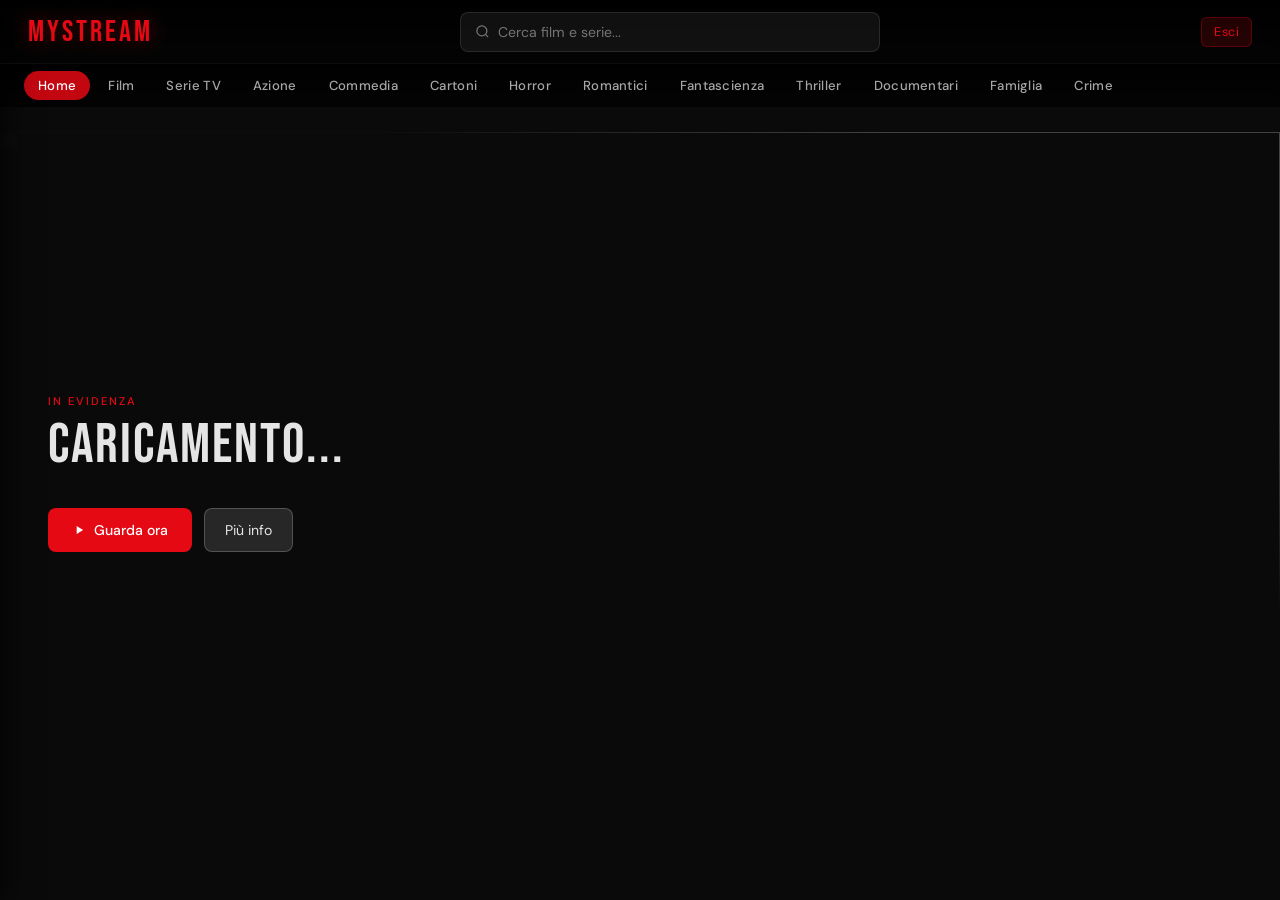
==== commit 49742c80: "[added] nav menu on desktop and mobile and translation finally works" ====
--- a/home.html
+++ b/home.html
@@ -2,7 +2,7 @@
 <html lang="it">
 <head>
 <meta charset="UTF-8">
-<meta name="viewport" content="width=device-width, initial-scale=1.0">
+<meta name="viewport" content="width=device-width, initial-scale=1.0, user-scalable=yes">
 <title>MyStream</title>
 <link rel="preconnect" href="https://fonts.googleapis.com">
 <link href="https://fonts.googleapis.com/css2?family=Bebas+Neue&family=DM+Sans:ital,wght@0,300;0,400;0,500;1,300&display=swap" rel="stylesheet">
@@ -33,7 +33,272 @@
   .logout-btn { background: rgba(229,9,20,0.15); border: 1px solid rgba(229,9,20,0.3); border-radius: 6px; color: var(--red); font-family: 'DM Sans', sans-serif; font-size: 0.78rem; padding: 6px 12px; cursor: pointer; transition: background 0.2s; letter-spacing: 0.5px; }
   .logout-btn:hover { background: rgba(229,9,20,0.28); }
 
-  main { padding-top: calc(var(--header-h) + 24px); padding-bottom: 60px; }
+  /* ── HAMBURGER MENU (mobile/tablet) ── */
+  .hamburger-btn {
+    display: none;
+    background: rgba(255,255,255,0.08);
+    border: 1px solid rgba(255,255,255,0.15);
+    border-radius: 8px;
+    padding: 8px 12px;
+    cursor: pointer;
+    transition: background 0.2s;
+    margin-left: auto;
+  }
+  .hamburger-btn:hover {
+    background: rgba(255,255,255,0.15);
+  }
+  .hamburger-btn svg {
+    width: 22px;
+    height: 22px;
+    stroke: white;
+    stroke-width: 2;
+    fill: none;
+  }
+
+  /* overlay oscurato per il menu mobile */
+  .menu-overlay {
+    position: fixed;
+    top: var(--header-h);
+    left: 0;
+    right: 0;
+    bottom: 0;
+    background: rgba(0,0,0,0.75);
+    backdrop-filter: blur(4px);
+    z-index: 98;
+    display: none;
+    opacity: 0;
+    transition: opacity 0.25s ease;
+  }
+  .menu-overlay.open {
+    display: block;
+    opacity: 1;
+  }
+
+  /* navbar classica desktop */
+  .navbar {
+    position: fixed;
+    top: var(--header-h);
+    left: 0; right: 0;
+    height: 44px;
+    background: linear-gradient(to bottom, rgba(0,0,0,0.92), rgba(0,0,0,0.6));
+    backdrop-filter: blur(6px);
+    display: flex;
+    align-items: center;
+    padding: 0 24px;
+    gap: 4px;
+    z-index: 99;
+    overflow-x: auto;
+    scrollbar-width: none;
+    border-bottom: 1px solid rgba(255,255,255,0.04);
+  }
+  .navbar::-webkit-scrollbar { display: none; }
+  .navbar .nav-btn {
+    background: none;
+    border: none;
+    color: rgba(255,255,255,0.65);
+    font-family: 'DM Sans', sans-serif;
+    font-size: 0.82rem;
+    font-weight: 500;
+    padding: 6px 14px;
+    border-radius: 20px;
+    cursor: pointer;
+    white-space: nowrap;
+    transition: all 0.18s;
+    letter-spacing: 0.3px;
+  }
+  
+  .navbar .nav-btn:hover {
+    color: #fff;
+    background: rgba(255,255,255,0.1);
+  }
+  
+  .navbar .nav-btn.active {
+    color: #fff;
+    background: rgba(229,9,20,0.85);
+  }
+
+  /* navbar mobile (hamburger) */
+  .navbar-mobile {
+    position: fixed;
+    top: var(--header-h);
+    left: -280px;
+    width: 280px;
+    bottom: 0;
+    background: linear-gradient(135deg, #0f0f0f 0%, #0a0a0a 100%);
+    backdrop-filter: blur(12px);
+    border-right: 1px solid rgba(255,255,255,0.08);
+    z-index: 101;
+    transition: left 0.3s cubic-bezier(0.4, 0, 0.2, 1);
+    display: flex;
+    flex-direction: column;
+    overflow-y: auto;
+    padding: 20px 0;
+    box-shadow: 4px 0 30px rgba(0,0,0,0.8);
+  }
+  .navbar-mobile.open {
+    left: 0;
+  }
+  .navbar-mobile .nav-btn {
+    background: none;
+    border: none;
+    color: rgba(255,255,255,0.7);
+    font-family: 'DM Sans', sans-serif;
+    font-size: 0.95rem;
+    font-weight: 500;
+    padding: 12px 20px;
+    border-radius: 12px;
+    cursor: pointer;
+    text-align: left;
+    transition: all 0.18s;
+    letter-spacing: 0.3px;
+    margin: 2px 8px;
+    width: calc(100% - 16px);
+  }
+  .navbar-mobile .nav-btn:hover {
+    color: #fff;
+    background: rgba(255,255,255,0.08);
+  }
+  .navbar-mobile .nav-btn.active {
+    color: #fff;
+    background: rgba(229,9,20,0.2);
+    border-left: 3px solid var(--red);
+  }
+  .navbar-mobile .close-menu {
+    align-self: flex-end;
+    background: rgba(255,255,255,0.1);
+    border: none;
+    color: white;
+    font-size: 1.4rem;
+    cursor: pointer;
+    padding: 8px 16px;
+    margin-bottom: 8px;
+    width: 100%;
+    text-align: right;
+  }
+   .navbar-mobile {
+    display: flex;
+    flex-direction: column;
+    overflow-y: auto;
+    overflow-x: hidden;
+  }
+  
+  .navbar-mobile .close-menu {
+    background: rgba(229,9,20,0.15);
+    border: 1px solid rgba(229,9,20,0.3);
+    border-radius: 8px;
+    color: var(--red);
+    font-size: 0.85rem;
+    padding: 10px 16px;
+    cursor: pointer;
+    width: calc(100% - 32px);
+    margin: 12px 16px;
+    text-align: center;
+    font-weight: 500;
+  }
+  
+  .navbar-mobile .close-menu:hover {
+    background: rgba(229,9,20,0.3);
+  }
+  
+  /* Footer del menu mobile con logout */
+  .mobile-menu-footer {
+    margin-top: auto;
+    padding: 20px 16px 30px;
+    border-top: 1px solid rgba(255,255,255,0.08);
+    margin-top: 20px;
+  }
+  
+  .mobile-logout-btn {
+    background: rgba(229,9,20,0.15);
+    border: 1px solid rgba(229,9,20,0.3);
+    border-radius: 10px;
+    color: var(--red);
+    font-family: 'DM Sans', sans-serif;
+    font-size: 0.9rem;
+    font-weight: 500;
+    padding: 12px 16px;
+    cursor: pointer;
+    width: 100%;
+    text-align: center;
+    transition: all 0.2s;
+    display: flex;
+    align-items: center;
+    justify-content: center;
+    gap: 8px;
+  }
+  
+  .mobile-logout-btn:hover {
+    background: rgba(229,9,20,0.3);
+    border-color: var(--red);
+  }
+
+  /* tablet/media queries: nasconde navbar desktop e mostra hamburger */
+  @media (max-width: 860px) {
+    .navbar {
+      display: none;
+    }
+    .user-area .logout-btn {
+      display: none;
+    }
+    .username-badge {
+      display: inline-block;
+      font-size: 0.7rem;
+    }
+    .hamburger-btn {
+      display: flex;
+      align-items: center;
+      justify-content: center;
+    }
+    header {
+      padding: 0 16px;
+    }
+    .username-badge {
+      display: none;
+    }
+    .search-wrap {
+      max-width: 240px;
+    }
+    .logo {
+      font-size: 1.5rem;
+    }
+  }
+
+  @media (max-width: 640px) {
+    .search-wrap {
+      max-width: 160px;
+    }
+    .hero {
+      height: 300px;
+    }
+    .hero-content {
+      left: 16px;
+      bottom: 30px;
+      max-width: 90%;
+    }
+    .hero-title {
+      font-size: 2.2rem;
+    }
+    .section {
+      padding: 0 12px;
+    }
+    .card {
+      flex: 0 0 180px;
+      height: 102px;
+    }
+    .cw-card {
+      flex: 0 0 180px;
+      height: 106px;
+    }
+    .card-popup {
+      width: 240px;
+    }
+  }
+
+  /* ── CARDS E POPUP (resto invariato) ── */
+  main { padding-top: calc(var(--header-h) + 44px + 24px); padding-bottom: 60px; }
+  @media (max-width: 860px) {
+    main { padding-top: calc(var(--header-h) + 24px); }
+  }
 
   .hero { position: relative; width: 100%; height: 480px; overflow: hidden; margin-bottom: 10px; }
   .hero-img { width: 100%; height: 100%; object-fit: cover; display: block; filter: brightness(0.35); }
@@ -56,47 +321,32 @@
   .slider-wrap { position: relative; }
   .slider { display: flex; gap: 8px; overflow-x: auto; scroll-behavior: smooth; scrollbar-width: none; padding: 8px 2px 20px; }
   .slider::-webkit-scrollbar { display: none; }
-  .arrow { position: absolute; top: 0; bottom: 0; width: 48px; display: flex; align-items: center; justify-content: center; cursor: pointer; z-index: 650; opacity: 0; transition: opacity 0.2s; border: none; }
+  .arrow { position: absolute; top: 0; bottom: 0; width: 48px; display: flex; align-items: center; justify-content: center; cursor: pointer; z-index: 10; opacity: 0; transition: opacity 0.2s; border: none; background: transparent; }
   .slider-wrap:hover .arrow { opacity: 1; }
-  .slider-wrap:has(.card:hover) .arrow { opacity: 1; }
   .arrow-left { left: 0; background: linear-gradient(to right, rgba(10,10,10,0.95), transparent); }
   .arrow-right { right: 0; background: linear-gradient(to left, rgba(10,10,10,0.95), transparent); }
   .arrow svg { color: #fff; }
 
-  /* ── CARD 16:9 ── */
   .card { flex: 0 0 280px; height: 160px; border-radius: 6px; overflow: visible; cursor: pointer; position: relative; background: var(--card-bg); transition: transform 0.18s ease; text-decoration: none; flex-shrink: 0; }
   .card-inner { width: 100%; height: 100%; border-radius: 6px; overflow: hidden; position: relative; }
   .card:hover { transform: scale(1.04); z-index: 2; }
   .card-inner img.card-backdrop { width: 100%; height: 100%; object-fit: cover; display: block; }
-  /* gradient sempre presente */
   .card-gradient { position: absolute; inset: 0; background: linear-gradient(to top, rgba(0,0,0,0.85) 0%, rgba(0,0,0,0.2) 50%, transparent 100%); pointer-events: none; }
-  /* logo TMDB sovrapposto centrato in basso */
   .card-logo-wrap { position: absolute; bottom: 10px; left: 0; right: 0; display: flex; align-items: flex-end; justify-content: center; padding: 0 12px; min-height: 44px; }
   .card-logo-wrap img { max-width: 75%; max-height: 44px; object-fit: contain; filter: drop-shadow(0 2px 6px rgba(0,0,0,0.9)); transition: opacity 0.3s; }
-  /* fallback testo se logo non esiste */
   .card-label { position: absolute; bottom: 0; left: 0; right: 0; padding: 8px 10px 9px; text-align: center; }
   .card-label-title { font-family: 'Bebas Neue', sans-serif; font-size: 1rem; letter-spacing: 1px; color: #fff; white-space: nowrap; overflow: hidden; text-overflow: ellipsis; text-shadow: 0 2px 8px rgba(0,0,0,0.9); line-height: 1.2; }
   .card-label-sub { font-size: 0.58rem; color: #aaa; margin-top: 1px; white-space: nowrap; text-shadow: 0 1px 4px rgba(0,0,0,0.9); }
   .card-skeleton { position: absolute; inset: 0; background: linear-gradient(90deg, #1a1a1a 25%, #252525 50%, #1a1a1a 75%); background-size: 200% 100%; animation: shimmer 1.4s infinite; border-radius: 6px; }
 
-  /* ── POPUP in-place (Netflix style) ── */
-  .card-popup {
-    position: fixed; z-index: 600; pointer-events: none;
-    opacity: 0; transform: scale(0.88) translateY(4px);
-    transition: opacity 0.2s ease, transform 0.2s ease;
-    border-radius: 10px; overflow: hidden;
-    box-shadow: 0 20px 60px rgba(0,0,0,0.97), 0 0 0 1px rgba(255,255,255,0.07);
-    background: #141414; width: 280px;
-  }
+  .card-popup { position: fixed; z-index: 600; pointer-events: none; opacity: 0; transform: scale(0.88) translateY(4px); transition: opacity 0.2s ease, transform 0.2s ease; border-radius: 10px; overflow: hidden; box-shadow: 0 20px 60px rgba(0,0,0,0.97), 0 0 0 1px rgba(255,255,255,0.07); background: #141414; width: 280px; }
   .card-popup.visible { opacity: 1; transform: scale(1) translateY(0); pointer-events: auto; }
-
   .popup-media { position: relative; width: 100%; aspect-ratio: 16/9; background: #000; overflow: hidden; }
   .popup-media iframe { position: absolute; inset: 0; width: 180%; height: 180%; top: -40%; left: -40%; border: none; pointer-events: none; }
   .popup-media img { width: 100%; height: 100%; object-fit: cover; display: block; }
   .popup-media-fade { position: absolute; bottom: 0; left: 0; right: 0; height: 60px; background: linear-gradient(to top, #141414, transparent); pointer-events: none; }
   .popup-sound { position: absolute; top: 8px; right: 8px; width: 26px; height: 26px; border-radius: 50%; background: rgba(20,20,20,0.75); border: 1.5px solid rgba(255,255,255,0.35); color: #fff; font-size: 11px; cursor: pointer; display: flex; align-items: center; justify-content: center; z-index: 2; pointer-events: auto; transition: border-color 0.15s; }
   .popup-sound:hover { border-color: #fff; }
-
   .popup-body { padding: 10px 12px 13px; }
   .popup-actions { display: flex; align-items: center; gap: 7px; margin-bottom: 9px; }
   .pb { width: 30px; height: 30px; border-radius: 50%; border: none; display: flex; align-items: center; justify-content: center; cursor: pointer; transition: background 0.15s, border-color 0.15s; flex-shrink: 0; text-decoration: none; font-size: 13px; }
@@ -106,16 +356,13 @@
   .pb-circle:hover { border-color: #fff; background: rgba(255,255,255,0.08); }
   .pb-info { margin-left: auto; background: transparent; color: #fff; border: 2px solid rgba(255,255,255,0.4); font-size: 15px; }
   .pb-info:hover { border-color: #fff; background: rgba(255,255,255,0.08); }
-
   .popup-meta { display: flex; align-items: center; gap: 6px; flex-wrap: wrap; font-size: 0.68rem; margin-bottom: 6px; }
   .pm-rating { color: #46d369; font-weight: 700; }
   .pm-year, .pm-seasons { color: #bbb; }
   .pm-age { border: 1px solid #888; color: #bbb; font-size: 0.57rem; padding: 1px 4px; border-radius: 2px; }
-
   .popup-genres { font-size: 0.65rem; color: #888; }
   .popup-genres .pdot { margin: 0 5px; color: #444; }
 
-  /* ── CW CARD ── */
   .cw-card { flex: 0 0 300px; height: 180px; border-radius: 8px; overflow: hidden; cursor: pointer; position: relative; background: var(--card-bg); transition: transform 0.2s, box-shadow 0.2s; text-decoration: none; border: 1px solid rgba(229,9,20,0.2); }
   .cw-card:hover { transform: scale(1.04) translateY(-2px); box-shadow: 0 10px 30px rgba(229,9,20,0.2); z-index: 2; }
   .cw-card img { width:100%; height:100%; object-fit:cover; display:block; filter:brightness(0.6); }
@@ -132,7 +379,6 @@
   .cw-dropdown button { width:100%; background:none; border:none; color:#eee; padding:8px 12px; text-align:left; cursor:pointer; font-size:0.8rem; }
   .cw-dropdown button:hover { background:rgba(229,9,20,0.2); }
 
-  /* ── MODAL ── */
   .modal-overlay { position:fixed; inset:0; background:rgba(0,0,0,0.85); z-index:700; display:none; align-items:center; justify-content:center; padding:20px; backdrop-filter:blur(4px); }
   .modal-overlay.open { display:flex; }
   .modal { background:#181818; border-radius:14px; width:100%; max-width:720px; max-height:90vh; overflow-y:auto; position:relative; animation:modalIn 0.3s ease both; scrollbar-width:thin; scrollbar-color:#333 transparent; }
@@ -174,14 +420,35 @@
   .toast.show { transform:translateX(-50%) translateY(0); }
   .empty { padding:28px; text-align:center; color:var(--muted); font-size:0.88rem; font-style:italic; }
 
+  /* Nasconde il selettore lingua desktop su mobile/tablet */
+  @media (max-width: 860px) {
+    #desktop-lang-select {
+      display: none;
+    }
+  }
+  .user-area-mobile {
+    display: flex;
+    align-items: center;
+    justify-content: space-between;
+    gap: 12px;
+  }
+  .logout-btn-mobile {
+    background: rgba(229,9,20,0.2);
+    border: 1px solid rgba(229,9,20,0.4);
+    border-radius: 8px;
+    color: var(--red);
+    font-family: 'DM Sans', sans-serif;
+    font-size: 0.8rem;
+    padding: 8px 16px;
+    cursor: pointer;
+    transition: all 0.2s;
+  }
+  .logout-btn-mobile:hover {
+    background: rgba(229,9,20,0.35);
+    border-color: var(--red);
+  }
+
   @keyframes shimmer { 0%{background-position:200% 0;}100%{background-position:-200% 0;} }
-
-  @media (max-width:640px) {
-    header { padding:0 14px; gap:10px; } .logo { font-size:1.5rem; } .username-badge { display:none; }
-    .hero { height:300px; } .hero-content { left:16px; bottom:30px; max-width:90%; } .hero-title { font-size:2.2rem; }
-    .section { padding:0 12px; } .card { flex:0 0 180px; height:102px; } .cw-card { flex:0 0 180px; height:106px; }
-    .card-popup { width:240px; }
-  }
 </style>
 </head>
 <body>
@@ -196,8 +463,73 @@
     <span class="username-badge" id="usernameDisplay"></span>
     <button class="logout-btn" onclick="logout()">Esci</button>
   </div>
+  <button class="hamburger-btn" id="hamburgerBtn" aria-label="Menu">
+    <svg viewBox="0 0 24 24" stroke-linecap="round" stroke-linejoin="round">
+      <line x1="3" y1="12" x2="21" y2="12"/>
+      <line x1="3" y1="6" x2="21" y2="6"/>
+      <line x1="3" y1="18" x2="21" y2="18"/>
+    </svg>
+  </button>
 </header>
 
+<nav class="navbar" id="main-nav">
+  <button class="nav-btn active" onclick="setSection('home',this)">Home</button>
+  <button class="nav-btn" onclick="setSection('movies',this)">Film</button>
+  <button class="nav-btn" onclick="setSection('tv',this)">Serie TV</button>
+  <button class="nav-btn" onclick="setSection('action',this)">Azione</button>
+  <button class="nav-btn" onclick="setSection('comedy',this)">Commedia</button>
+  <button class="nav-btn" onclick="setSection('animation',this)">Cartoni</button>
+  <button class="nav-btn" onclick="setSection('horror',this)">Horror</button>
+  <button class="nav-btn" onclick="setSection('romance',this)">Romantici</button>
+  <button class="nav-btn" onclick="setSection('scifi',this)">Fantascienza</button>
+  <button class="nav-btn" onclick="setSection('thriller',this)">Thriller</button>
+  <button class="nav-btn" onclick="setSection('documentary',this)">Documentari</button>
+  <button class="nav-btn" onclick="setSection('family',this)">Famiglia</button>
+  <button class="nav-btn" onclick="setSection('crime',this)">Crime</button>
+</nav>
+
+<!-- Overlay per chiudere il menu mobile -->
+<div class="menu-overlay" id="menuOverlay"></div>
+
+<!-- Navbar mobile (hamburger) -->
+<nav class="navbar-mobile" id="navbarMobile">
+  <div style="padding: 20px 16px 12px 16px; border-bottom: 1px solid rgba(255,255,255,0.1);">
+    <div style="display: flex; justify-content: space-between; align-items: center; margin-bottom: 16px;">
+      <span style="font-family: 'Bebas Neue', sans-serif; font-size: 1.8rem; color: var(--red); letter-spacing: 2px;">MYSTREAM</span>
+    </div>
+    <div style="background: rgba(255,255,255,0.05); border-radius: 12px; padding: 12px 16px;">
+      <div style="display: flex; align-items: center; gap: 12px;">
+        <span style="font-size: 1.2rem;">👤</span>
+        <span style="font-size: 0.9rem; color: var(--text);" id="usernameDisplayMobile"></span>
+      </div>
+    </div>
+  </div>
+  
+  <div style="flex: 1; overflow-y: auto; padding: 8px 0;">
+    <button class="nav-btn active" data-section="home">🏠 Home</button>
+    <button class="nav-btn" data-section="movies">🎬 Film</button>
+    <button class="nav-btn" data-section="tv">📺 Serie TV</button>
+    <button class="nav-btn" data-section="action">💥 Azione</button>
+    <button class="nav-btn" data-section="comedy">😂 Commedia</button>
+    <button class="nav-btn" data-section="animation">🎨 Cartoni</button>
+    <button class="nav-btn" data-section="horror">👻 Horror</button>
+    <button class="nav-btn" data-section="romance">❤️ Romantici</button>
+    <button class="nav-btn" data-section="scifi">🚀 Fantascienza</button>
+    <button class="nav-btn" data-section="thriller">🔪 Thriller</button>
+    <button class="nav-btn" data-section="documentary">🎬 Documentari</button>
+    <button class="nav-btn" data-section="family">👨‍👩‍👧 Famiglia</button>
+    <button class="nav-btn" data-section="crime">🔫 Crime</button>
+  </div>
+  
+    <div class="mobile-menu-footer">
+    <div style="display: flex; justify-content: flex-start; margin-bottom: 16px;">
+      <div id="mobile-lang-container" style="display: inline-block;"></div>
+    </div>
+    <button class="mobile-logout-btn" onclick="logout()">
+      🚪 Logout
+    </button>
+  </div>
+</nav>
 <main>
   <div class="hero" id="hero">
     <img class="hero-img" id="hero-img" src="" alt="">
@@ -214,7 +546,7 @@
   </div>
 
   <div class="section" id="cw-section" style="display:none">
-    <div class="section-header"><span class="section-title">▶ Continua a guardare</span></div>
+    <div class="section-header"><span class="section-title" id="cw-title"></span></div>
     <div class="slider-wrap">
       <button class="arrow arrow-left" onclick="scrollSlider(this,-1)"><svg width="18" height="18" fill="none" stroke="currentColor" stroke-width="2.5" viewBox="0 0 24 24"><path d="M15 18l-6-6 6-6"/></svg></button>
       <div class="slider" id="cw-slider"></div>
@@ -258,6 +590,13 @@
 import { initializeApp } from 'https://www.gstatic.com/firebasejs/10.12.0/firebase-app.js';
 import { getFirestore, doc, getDoc, setDoc } from 'https://www.gstatic.com/firebasejs/10.12.0/firebase-firestore.js';
 
+function updateMobileUsername() {
+  const mobileUsernameSpan = document.getElementById('usernameDisplayMobile');
+  if (mobileUsernameSpan) {
+    mobileUsernameSpan.textContent = currentUser;
+  }
+}
+
 const firebaseConfig = {
   apiKey:"AIzaSyAhqo2VEhtM4WMYtRSWaDj542aaFvv0Xp8",authDomain:"mystreamkitteviv.firebaseapp.com",
   projectId:"mystreamkitteviv",storageBucket:"mystreamkitteviv.firebasestorage.app",
@@ -278,13 +617,13 @@
   10764:'Reality',10765:'Sci-Fi & Fantasy',10766:'Soap',10767:'Talk',10768:'War & Politics'
 };
 
-// ── Auth ──
+// Auth
 if (sessionStorage.getItem('ms_auth') !== '1') location.href = 'index.html';
 const currentUser = sessionStorage.getItem('ms_user') || 'utente';
 document.getElementById('usernameDisplay').textContent = currentUser;
 function logout() { sessionStorage.removeItem('ms_auth'); sessionStorage.removeItem('ms_user'); location.href='index.html'; }
 
-// ── Storage ──
+// Storage
 function storageKey(k) { return `ms_${currentUser}_${k}`; }
 function getHistory() { return JSON.parse(localStorage.getItem(storageKey('history'))||'[]'); }
 function saveHistory(h) { localStorage.setItem(storageKey('history'),JSON.stringify(h)); fbSaveHistory(h); }
@@ -319,9 +658,7 @@
   return r.json();
 }
 
-// ══════════════════════════════════════
-//  POPUP NETFLIX-STYLE
-// ══════════════════════════════════════
+// POPUP NETFLIX-STYLE
 const popup = document.getElementById('card-popup');
 let popupTimer, activePopupKey = null;
 const omdbCache = {}, trailerCache = {};
@@ -407,12 +744,10 @@
 
   const rect = card.getBoundingClientRect();
 
-  // Mostra subito con dati base
   popup.innerHTML = buildPopupHTML(d, trailerCache[cacheKey]||null, omdbCache[omdbKey]||{});
   positionPopup(rect);
   popupTimer = setTimeout(()=>popup.classList.add('visible'), 220);
 
-  // Fetch trailer + OMDB in parallelo
   const [trailerKey, omdb] = await Promise.all([
     (async()=>{
       if (trailerCache[cacheKey] !== undefined) return trailerCache[cacheKey];
@@ -454,10 +789,8 @@
 popup.addEventListener('mouseenter', ()=>clearTimeout(popupTimer));
 popup.addEventListener('mouseleave', hideCardPopup);
 
-// ══════════════════════════════════════
-//  LOGO LAZY LOADER (TMDB logo PNG)
-// ══════════════════════════════════════
-const logoCache = {}; // id_type → url | null
+// LOGO LAZY LOADER
+const logoCache = {};
 
 async function fetchLogo(id, type) {
   const key = `${id}_${type}`;
@@ -465,7 +798,6 @@
   try {
     const data = await tmdb(`/${type}/${id}/images`, { include_image_language: 'en,it,null' });
     const logos = (data.logos || []).filter(l => l.file_path);
-    // Preferisce logo con aspect ratio orizzontale e alta risoluzione
     logos.sort((a, b) => (b.width / b.height) - (a.width / a.height) || b.vote_count - a.vote_count);
     logoCache[key] = logos[0] ? `${IMG}/w300${logos[0].file_path}` : null;
   } catch { logoCache[key] = null; }
@@ -490,17 +822,15 @@
       img.style.opacity = '0';
       img.onload = () => {
         img.style.opacity = '1';
-        if (labelEl) labelEl.style.display = 'none'; // nascondi testo fallback
+        if (labelEl) labelEl.style.display = 'none';
       };
-      img.onerror = () => img.remove(); // fallback testo rimane
+      img.onerror = () => img.remove();
       logoWrap.appendChild(img);
     }
   }
-}, { rootMargin: '200px' }); // precarica 200px prima che sia visibile
-
-// ══════════════════════════════════════
-//  BUILD SECTION
-// ══════════════════════════════════════
+}, { rootMargin: '200px' });
+
+// BUILD SECTION
 function buildSection(title, items, type, containerId) {
   const container = document.getElementById(containerId||'sliders-container');
   const sec = document.createElement('div');
@@ -562,7 +892,6 @@
     }
 
     a.appendChild(inner);
-    // Schedula lazy logo fetch
     logoObserver.observe(a);
     a.dataset.logoId   = item.id;
     a.dataset.logoType = itemType;
@@ -575,20 +904,23 @@
   slider.scrollBy({left:dir*slider.clientWidth*0.75,behavior:'smooth'});
 }
 
-// ── Hero ──
 let heroItem=null;
 function setHero(item,type) {
   heroItem={item,type};
   const bd=item.backdrop_path?`${IMG}/original${item.backdrop_path}`:'';
   document.getElementById('hero-img').src=bd;
   document.getElementById('hero-title').textContent=item.title||item.name;
-  document.getElementById('hero-desc').textContent=item.overview||'';
-  document.getElementById('hero-badge').textContent=type==='tv'?'📺 SERIE TV IN EVIDENZA':'🎬 FILM IN EVIDENZA';
+  document.getElementById('hero-desc').textContent = item.overview ? item.overview : '...';
+  const ui = UI_LABELS[currentLang] || UI_LABELS['it-IT'];
+  document.getElementById('hero-badge').textContent =
+    type === 'tv'
+      ? '📺 ' + (ui.featured_tv || 'Featured TV Show')
+      : '🎬 ' + (ui.featured_movie || 'Featured Movie');
   document.getElementById('hero-play').onclick=(e)=>{e.preventDefault();type==='movie'?navigateWatch(item.id,'movie',null,null,item.title):openModal(item.id,type);};
   document.getElementById('hero-info').onclick=()=>openModal(item.id,type);
 }
 
-// ── Modal ──
+// MODAL
 let currentModalId=null,currentModalType=null,episodesBySeason={};
 async function openModal(id,type) {
   popup.classList.remove('visible');
@@ -652,7 +984,7 @@
 function closeModalBtn(){document.getElementById('modal-overlay').classList.remove('open');document.body.style.overflow='';episodesBySeason={};}
 function navigateWatch(id,type,season,episode,title,epname){let url=`watch.html?type=${type}&id=${id}&title=${encodeURIComponent(title||'')}`;if(type==='tv')url+=`&s=${season}&e=${episode}&epname=${encodeURIComponent(epname||'')}`;location.href=url;}
 
-// ── Continue Watching ──
+// CONTINUE WATCHING
 function renderContinueWatching() {
   const h=getHistory(),slider=document.getElementById('cw-slider');
   slider.innerHTML='';
@@ -675,11 +1007,17 @@
 document.addEventListener('click',()=>document.querySelectorAll('.cw-dropdown').forEach(d=>d.style.display='none'));
 function removeContinue(ts){let h=getHistory();h=h.filter(i=>i.ts!==ts);saveHistory(h);renderContinueWatching();}
 
-// ── Search ──
+// SEARCH
 let searchTimeout;
 document.getElementById('searchInput').addEventListener('input',function(){
-  clearTimeout(searchTimeout);const q=this.value.trim();
-  if(!q){clearSearch();return;}searchTimeout=setTimeout(()=>doSearch(q),450);
+  clearTimeout(searchTimeout);
+  const q = this.value.trim();
+  currentSearchQuery = q;
+  if(!q){
+    clearSearch();
+    return;
+  }
+  searchTimeout = setTimeout(()=>doSearch(q),450);
 });
 async function doSearch(q) {
   document.getElementById('search-section').style.display='block';
@@ -696,40 +1034,445 @@
     });
   } catch(e){grid.innerHTML='<div class="empty" style="grid-column:1/-1">Errore.</div>';}
 }
-function clearSearch(){document.getElementById('search-section').style.display='none';document.getElementById('searchInput').value='';}
+function clearSearch(){
+  document.getElementById('search-section').style.display='none';
+  document.getElementById('searchInput').value='';
+  currentSearchQuery = '';
+}
 function showToast(msg){const t=document.getElementById('toast');t.textContent=msg;t.classList.add('show');setTimeout(()=>t.classList.remove('show'),2800);}
 
-// ── Language selector ──
+// LANGUAGE SELECTOR
 const LANGS={'it-IT':'🇮🇹 Italiano','en-US':'🇬🇧 English','fr-FR':'🇫🇷 Français','es-ES':'🇪🇸 Español','de-DE':'🇩🇪 Deutsch'};
 function buildLangSelector() {
-  const area=document.querySelector('.user-area');
-  const sel=document.createElement('select');
-  sel.style.cssText='background:#000;border:1px solid #333;border-radius:6px;color:#fff;font-family:DM Sans,sans-serif;font-size:0.78rem;padding:5px 10px;cursor:pointer;outline:none;';
-  Object.entries(LANGS).forEach(([code,label])=>{const opt=document.createElement('option');opt.value=code;opt.textContent=label;if(code===currentLang)opt.selected=true;sel.appendChild(opt);});
-  sel.onchange=()=>{currentLang=sel.value;localStorage.setItem(storageKey('lang'),currentLang);document.getElementById('sliders-container').innerHTML='';init();};
-  area.insertBefore(sel,area.firstChild);
-}
-
-// ── INIT ──
+  const area = document.querySelector('.user-area');
+  
+  // Selettore per DESKTOP (bandiera + testo)
+  const desktopLangSelect = document.createElement('select');
+  desktopLangSelect.id = 'desktop-lang-select';
+  desktopLangSelect.style.cssText = 'background:#000;border:1px solid #333;border-radius:6px;color:#fff;font-family:DM Sans,sans-serif;font-size:0.78rem;padding:5px 10px;cursor:pointer;outline:none;';
+  
+  Object.entries(LANGS).forEach(([code, label]) => {
+    const opt = document.createElement('option');
+    opt.value = code;
+    opt.textContent = label;
+    if (code === currentLang) opt.selected = true;
+    desktopLangSelect.appendChild(opt);
+  });
+  
+  desktopLangSelect.onchange = async () => {
+    currentLang = desktopLangSelect.value;
+    localStorage.setItem(storageKey('lang'), currentLang);
+    
+    // Aggiorna anche il selettore mobile se esiste
+    const mobileLangSelect = document.getElementById('mobile-lang-select');
+    if (mobileLangSelect) mobileLangSelect.value = currentLang;
+    
+    updateNavbarLabels();
+    updateStaticTexts();
+    
+    if (currentSearchQuery) {
+      await doSearch(currentSearchQuery);
+      return;
+    }
+    
+    document.getElementById('sliders-container').innerHTML = '';
+    await loadSection(currentSection);
+    if (currentSection === 'home') {
+      renderContinueWatching();
+    }
+  };
+  
+  area.insertBefore(desktopLangSelect, area.firstChild);
+  
+  // Selettore per MOBILE (SOLO bandiera, SENZA testo)
+   // Selettore per MOBILE (SOLO bandiera, SENZA testo - più piccolo)
+  const mobileLangSelect = document.createElement('select');
+  mobileLangSelect.id = 'mobile-lang-select';
+  mobileLangSelect.style.cssText = 'background:#1a1a1a;border:1px solid #444;border-radius:8px;color:#fff;font-family:DM Sans,sans-serif;font-size:0.75rem;padding:6px 8px;cursor:pointer;outline:none;width:auto;margin-top:8px;display:inline-block;';
+  
+  
+  Object.entries(LANGS).forEach(([code, label]) => {
+    const opt = document.createElement('option');
+    opt.value = code;
+    // Prende solo la bandiera (es. "🇮🇹" da "🇮🇹 Italiano")
+    const flagOnly = label.split(' ')[0];
+    opt.textContent = flagOnly;
+    if (code === currentLang) opt.selected = true;
+    mobileLangSelect.appendChild(opt);
+  });
+  
+  mobileLangSelect.onchange = async () => {
+    currentLang = mobileLangSelect.value;
+    localStorage.setItem(storageKey('lang'), currentLang);
+    
+    // Aggiorna anche il selettore desktop
+    const desktopLangSelect = document.getElementById('desktop-lang-select');
+    if (desktopLangSelect) desktopLangSelect.value = currentLang;
+    
+    updateNavbarLabels();
+    updateStaticTexts();
+    
+    if (currentSearchQuery) {
+      await doSearch(currentSearchQuery);
+      return;
+    }
+    
+    document.getElementById('sliders-container').innerHTML = '';
+    await loadSection(currentSection);
+    if (currentSection === 'home') {
+      renderContinueWatching();
+    }
+  };
+  
+  // Inserisce il selettore mobile nel menu a tendina
+  const mobileContainer = document.getElementById('mobile-lang-container');
+  if (mobileContainer) {
+    mobileContainer.appendChild(mobileLangSelect);
+  }
+}
+
+// GENRE IDS
+const GENRE_IDS = {
+  action:28, comedy:35, animation:16, horror:27, romance:10749,
+  scifi:878, thriller:53, documentary:99, family:10751, crime:80,
+  adventure:12, fantasy:14, history:36, music:10402, western:37,
+  action_tv:10759, animation_tv:16, comedy_tv:35, drama_tv:18,
+  scifi_tv:10765, kids:10762, reality:10764, crime_tv:80
+};
+
+const SECTION_LABELS = {
+  'it-IT': {
+    home:'Home', movies:'Film', tv:'Serie TV', action:'Azione',
+    comedy:'Commedia', animation:'Cartoni', horror:'Horror',
+    romance:'Romantici', scifi:'Fantascienza', thriller:'Thriller',
+    documentary:'Documentari', family:'Famiglia', crime:'Crime'
+  },
+  'en-US': {
+    home:'Home', movies:'Movies', tv:'TV Shows', action:'Action',
+    comedy:'Comedy', animation:'Animation', horror:'Horror',
+    romance:'Romance', scifi:'Sci-Fi', thriller:'Thriller',
+    documentary:'Documentaries', family:'Family', crime:'Crime'
+  },
+  'fr-FR': {
+    home:'Accueil', movies:'Films', tv:'Séries', action:'Action',
+    comedy:'Comédie', animation:'Animation', horror:'Horreur',
+    romance:'Romance', scifi:'Sci-Fi', thriller:'Thriller',
+    documentary:'Documentaires', family:'Famille', crime:'Crime'
+  },
+  'es-ES': {
+    home:'Inicio', movies:'Películas', tv:'Series', action:'Acción',
+    comedy:'Comedia', animation:'Animación', horror:'Terror',
+    romance:'Romance', scifi:'Ciencia Ficción', thriller:'Thriller',
+    documentary:'Documentales', family:'Familia', crime:'Crimen'
+  },
+  'de-DE': {
+    home:'Startseite', movies:'Filme', tv:'Serien', action:'Aktion',
+    comedy:'Komödie', animation:'Animation', horror:'Horror',
+    romance:'Romantik', scifi:'Sci-Fi', thriller:'Thriller',
+    documentary:'Dokumentarfilme', family:'Familie', crime:'Krimi'
+  }
+};
+const UI_LABELS = {
+  'it-IT': {
+    continue: '▶ Continua a guardare',
+    trending: '🔥 Trending',
+    popular_movies: '🎬 Film più popolari',
+    popular_tv: '📺 Serie TV più popolari',
+    top_movies: '⭐ Film più votati',
+    top_tv: '⭐ Serie TV più votate',
+    now_playing: '🎥 Al cinema ora',
+    upcoming: '🗓️ Prossimamente',
+    airing_today: '📡 In onda oggi',
+    on_air: '📺 In corso',
+    popular: 'popolari',
+    top: 'più votati',
+    recent: 'recenti',
+    featured_movie: "Film in evidenza",
+    featured_tv: "Serie TV in evidenza",
+  },
+  'en-US': {
+    continue: '▶ Continue Watching',
+    trending: '🔥 Trending',
+    popular_movies: '🎬 Popular Movies',
+    popular_tv: '📺 Popular TV Shows',
+    top_movies: '⭐ Top Rated Movies',
+    top_tv: '⭐ Top Rated TV Shows',
+    now_playing: '🎥 Now Playing',
+    upcoming: '🗓️ Upcoming',
+    airing_today: '📡 Airing Today',
+    on_air: '📺 On Air',
+    popular: 'popular',
+    top: 'top rated',
+    recent: 'recent',
+    featured_movie: "Featured Movie",
+    featured_tv: "Featured TV Show",
+  },
+  'fr-FR': {
+    continue: '▶ Continuer à regarder',
+    trending: '🔥 Tendances',
+    popular_movies: '🎬 Films populaires',
+    popular_tv: '📺 Séries populaires',
+    top_movies: '⭐ Films les mieux notés',
+    top_tv: '⭐ Séries les mieux notées',
+    now_playing: '🎥 En salle',
+    upcoming: '🗓️ À venir',
+    airing_today: '📡 Diffusé aujourd’hui',
+    on_air: '📺 En cours',
+    popular: 'populaires',
+    top: 'mieux notés',
+    recent: 'récents',
+    featured_movie: "Film en vedette",
+    featured_tv: "Série en vedette",
+  },
+  'es-ES': {
+    continue: '▶ Seguir viendo',
+    trending: '🔥 Tendencias',
+    popular_movies: '🎬 Películas populares',
+    popular_tv: '📺 Series populares',
+    top_movies: '⭐ Películas mejor valoradas',
+    top_tv: '⭐ Series mejor valoradas',
+    now_playing: '🎥 En cines',
+    upcoming: '🗓️ Próximamente',
+    airing_today: '📡 En emisión hoy',
+    on_air: '📺 En emisión',
+    popular: 'populares',
+    top: 'mejor valoradas',
+    recent: 'recientes',
+    featured_movie: "Película destacada",
+    featured_tv: "Serie destacada",
+  },
+  'de-DE': {
+    continue: '▶ Weiter ansehen',
+    trending: '🔥 Trends',
+    popular_movies: '🎬 Beliebte Filme',
+    popular_tv: '📺 Beliebte Serien',
+    top_movies: '⭐ Bestbewertete Filme',
+    top_tv: '⭐ Bestbewertete Serien',
+    now_playing: '🎥 Jetzt im Kino',
+    upcoming: '🗓️ Demnächst',
+    airing_today: '📡 Heute im TV',
+    on_air: '📺 Laufend',
+    popular: 'beliebt',
+    top: 'bestbewertet',
+    recent: 'neu',
+    featured_movie: "Empfohlener Film",
+    featured_tv: "Empfohlene Serie",
+  }
+};
+
+function updateNavbarLabels() {
+  const labels = SECTION_LABELS[currentLang] || SECTION_LABELS['it-IT'];
+  // Aggiorna bottoni desktop (quelli con onclick)
+  document.querySelectorAll('.navbar .nav-btn').forEach(btn => {
+    const onclickAttr = btn.getAttribute('onclick');
+    if (onclickAttr) {
+      const match = onclickAttr.match(/setSection\('(\w+)'/);
+      if (match && labels[match[1]]) {
+        btn.textContent = labels[match[1]];
+      }
+    }
+  });
+  // Aggiorna bottoni mobile (quelli con data-section)
+  document.querySelectorAll('.navbar-mobile .nav-btn').forEach(btn => {
+    const sec = btn.getAttribute('data-section');
+    if (sec && labels[sec]) btn.textContent = labels[sec];
+  });
+}
+function updateStaticTexts() {
+  const ui = UI_LABELS[currentLang] || UI_LABELS['it-IT'];
+  const cw = document.getElementById('cw-title');
+  if (cw) cw.textContent = ui.continue;
+}
+let currentSection = 'home';
+let currentSearchQuery = '';
+
+async function setSection(section, btn) {
+  if (currentSection === section) return;
+  currentSection = section;
+  document.querySelectorAll('.nav-btn').forEach(b => b.classList.remove('active'));
+  if (btn) btn.classList.add('active');
+  document.getElementById('sliders-container').innerHTML = '';
+  document.getElementById('cw-section').style.display = 'none';
+  document.getElementById('hero').style.display = section === 'home' ? 'block' : 'none';
+  await loadSection(section);
+  if (section === 'home') renderContinueWatching();
+  
+  // Chiudi menu mobile se aperto
+  closeMobileMenu();
+}
+
+async function loadSection(section) {
+  const c = document.getElementById('sliders-container');
+  const labels = SECTION_LABELS[currentLang] || SECTION_LABELS['it-IT'];
+  const ui = UI_LABELS[currentLang] || UI_LABELS['it-IT'];
+
+  if (section === 'home') {
+    try{
+      const m = await tmdb('/movie/popular');
+      if(m.results?.[0]) setHero(m.results[0],'movie');
+      if(m.results?.length) buildSection(ui.popular_movies, m.results.slice(0,20),'movie');
+    }catch(e){}
+    try{
+      const tv = await tmdb('/tv/popular');
+      if(tv.results?.length) buildSection(ui.popular_tv, tv.results.slice(0,20),'tv');
+    }catch(e){}
+    try{
+      const tr = await tmdb('/trending/all/week');
+      const it = (tr.results||[]).filter(i=>i.media_type!=='person');
+      if(it.length) buildSection(ui.trending, it.slice(0,20), null);
+    }catch(e){}
+    try{
+      const tm = await tmdb('/movie/top_rated');
+      if(tm.results?.length) buildSection(ui.top_movies, tm.results.slice(0,20),'movie');
+    }catch(e){}
+    try{
+      const tt = await tmdb('/tv/top_rated');
+      if(tt.results?.length) buildSection(ui.top_tv, tt.results.slice(0,20),'tv');
+    }catch(e){}
+    try{
+      const n = await tmdb('/movie/now_playing');
+      if(n.results?.length) buildSection(ui.now_playing, n.results.slice(0,20),'movie');
+    }catch(e){}
+    try{
+      const u = await tmdb('/movie/upcoming');
+      if(u.results?.length) buildSection(ui.upcoming, u.results.slice(0,20),'movie');
+    }catch(e){}
+    try{
+      const a = await tmdb('/tv/airing_today');
+      if(a.results?.length) buildSection(ui.airing_today, a.results.slice(0,20),'tv');
+    }catch(e){}
+    const genreList = [
+      {id:28,label:'💥 '+labels.action},{id:35,label:'😂 '+labels.comedy},
+      {id:16,label:'🎨 '+labels.animation},{id:27,label:'👻 '+labels.horror},
+      {id:878,label:'🚀 '+labels.scifi},{id:53,label:'🔪 '+labels.thriller},
+      {id:10749,label:'❤️ '+labels.romance},{id:99,label:'🎬 '+labels.documentary},
+      {id:10751,label:'👨‍👩‍👧 '+labels.family},{id:80,label:'🔫 '+labels.crime}
+    ];
+    for(const g of genreList){try{const r=await tmdb('/discover/movie',{with_genres:g.id,sort_by:'popularity.desc'});if(r.results?.length)buildSection(g.label,r.results.slice(0,20),'movie');}catch(e){}}
+    return;
+  }
+
+  if (section === 'movies') {
+    try{ const m = await tmdb('/movie/popular'); if(m.results?.length) buildSection(ui.popular_movies, m.results.slice(0,20),'movie'); }catch(e){}
+    try{ const m = await tmdb('/movie/top_rated'); if(m.results?.length) buildSection(ui.top_movies, m.results.slice(0,20),'movie'); }catch(e){}
+    try{ const m = await tmdb('/movie/now_playing'); if(m.results?.length) buildSection(ui.now_playing, m.results.slice(0,20),'movie'); }catch(e){}
+    try{ const m = await tmdb('/movie/upcoming'); if(m.results?.length) buildSection(ui.upcoming, m.results.slice(0,20),'movie'); }catch(e){}
+    return;
+  }
+
+  if (section === 'tv') {
+    try{ const t = await tmdb('/tv/popular'); if(t.results?.length) buildSection(ui.popular_tv, t.results.slice(0,20),'tv'); }catch(e){}
+    try{ const t = await tmdb('/tv/top_rated'); if(t.results?.length) buildSection(ui.top_tv, t.results.slice(0,20),'tv'); }catch(e){}
+    try{ const t = await tmdb('/tv/airing_today'); if(t.results?.length) buildSection(ui.airing_today, t.results.slice(0,20),'tv'); }catch(e){}
+    try{ const t = await tmdb('/tv/on_the_air'); if(t.results?.length) buildSection(ui.on_air, t.results.slice(0,20),'tv'); }catch(e){}
+    return;
+  }
+
+  const sectionConfig = {
+    action:     [{type:'movie',id:28},{type:'tv',id:10759}],
+    comedy:     [{type:'movie',id:35},{type:'tv',id:35}],
+    animation:  [{type:'movie',id:16},{type:'tv',id:16}],
+    horror:     [{type:'movie',id:27}],
+    romance:    [{type:'movie',id:10749}],
+    scifi:      [{type:'movie',id:878},{type:'tv',id:10765}],
+    thriller:   [{type:'movie',id:53}],
+    documentary:[{type:'movie',id:99},{type:'tv',id:99}],
+    family:     [{type:'movie',id:10751},{type:'tv',id:10762}],
+    crime:      [{type:'movie',id:80},{type:'tv',id:80}],
+  };
+
+  const secLabel = labels[section] || section;
+  const configs = sectionConfig[section] || [];
+
+  for (const cfg of configs) {
+    const mediaLabel = cfg.type === 'movie' ? (labels.movies||'Film') : (labels.tv||'Serie TV');
+    try {
+      const pop = await tmdb(`/discover/${cfg.type}`, {with_genres:cfg.id, sort_by:'popularity.desc'});
+      if(pop.results?.length) buildSection(`🔥 ${secLabel} - ${mediaLabel} ${ui.popular}`, pop.results.slice(0,20), cfg.type);
+    } catch(e){}
+    try {
+      const top = await tmdb(`/discover/${cfg.type}`, {with_genres:cfg.id, sort_by:'vote_average.desc', 'vote_count.gte':500});
+      if(top.results?.length) buildSection(`⭐ ${secLabel} - ${mediaLabel} ${ui.top}`, top.results.slice(0,20), cfg.type);
+    } catch(e){}
+    try {
+      const rec = await tmdb(`/discover/${cfg.type}`, {with_genres:cfg.id, sort_by:'release_date.desc', 'vote_count.gte':50});
+      if(rec.results?.length) buildSection(`🆕 ${secLabel} - ${mediaLabel} ${ui.recent}`, rec.results.slice(0,20), cfg.type);
+    } catch(e){}
+  }
+}
+
+// MOBILE MENU HANDLERS
+function openMobileMenu() {
+  document.getElementById('navbarMobile').classList.add('open');
+  document.getElementById('menuOverlay').classList.add('open');
+  document.body.style.overflow = 'hidden';
+}
+
+function closeMobileMenu() {
+  document.getElementById('navbarMobile').classList.remove('open');
+  document.getElementById('menuOverlay').classList.remove('open');
+  document.body.style.overflow = '';
+}
+
+// INIT
 async function init() {
-  renderContinueWatching();fbLoadHistory();
-  try{const m=await tmdb('/movie/popular');if(m.results?.[0])setHero(m.results[0],'movie');if(m.results?.length)buildSection('🎬 Film più popolari',m.results.slice(0,20),'movie');}catch(e){}
-  try{const tv=await tmdb('/tv/popular');if(tv.results?.length)buildSection('📺 Serie TV più popolari',tv.results.slice(0,20),'tv');}catch(e){}
-  try{const tr=await tmdb('/trending/all/week');const it=(tr.results||[]).filter(i=>i.media_type!=='person');if(it.length)buildSection('🔥 Trending questa settimana',it.slice(0,20),null);}catch(e){}
-  try{const tm=await tmdb('/movie/top_rated');if(tm.results?.length)buildSection('⭐ Film più apprezzati',tm.results.slice(0,20),'movie');}catch(e){}
-  try{const tt=await tmdb('/tv/top_rated');if(tt.results?.length)buildSection('⭐ Serie TV più apprezzate',tt.results.slice(0,20),'tv');}catch(e){}
-  try{
-    const gs=await tmdb('/genre/movie/list');
-    for(const g of (gs.genres||[]).slice(0,4)){try{const gm=await tmdb('/discover/movie',{with_genres:g.id,sort_by:'popularity.desc'});if(gm.results?.length)buildSection(`🎭 ${g.name}`,gm.results.slice(0,20),'movie');}catch(e){}}
-  }catch(e){}
+  currentSection = 'home';
+  document.querySelectorAll('.nav-btn').forEach(b => b.classList.remove('active'));
+  const firstBtn = document.querySelector('.nav-btn');
+  if (firstBtn) firstBtn.classList.add('active');
+  
+  updateNavbarLabels();
+  updateStaticTexts();
+  renderContinueWatching();
+  fbLoadHistory();
+  await loadSection('home');
+  
+  // Setup event listeners for mobile menu
+  document.getElementById('hamburgerBtn').addEventListener('click', openMobileMenu);
+  document.getElementById('menuOverlay').addEventListener('click', closeMobileMenu);
+
+  updateMobileUsername();
+  
+  // Sync mobile nav buttons with desktop ones
+  document.querySelectorAll('.navbar-mobile .nav-btn').forEach(btn => {
+    btn.addEventListener('click', () => {
+      const section = btn.getAttribute('data-section');
+      if (section) {
+        setSection(section, btn);
+        // Also update desktop active state
+        document.querySelectorAll('.navbar .nav-btn').forEach(db => {
+          if (db.getAttribute('data-section') === section) {
+            db.classList.add('active');
+          } else {
+            db.classList.remove('active');
+          }
+        });
+      }
+    });
+  });
+  
+  
+  const originalSetSection = window.setSection;
+  window.setSection = function(section, btn) {
+    originalSetSection(section, btn);
+    // Sincronizza i bottoni mobile
+    document.querySelectorAll('.navbar-mobile .nav-btn').forEach(mb => {
+      if (mb.getAttribute('data-section') === section) {
+        mb.classList.add('active');
+      } else {
+        mb.classList.remove('active');
+      }
+    });
+  };
 }
 
 window.scrollSlider=scrollSlider;window.openModal=openModal;window.closeModal=closeModal;
 window.closeModalBtn=closeModalBtn;window.loadEpisodes=loadEpisodes;window.toggleMenu=toggleMenu;
 window.removeContinue=removeContinue;window.clearSearch=clearSearch;window.logout=logout;
+window.setSection=setSection;
 
 buildLangSelector();
 init();
 </script>
 </body>
-</html>
+</html>
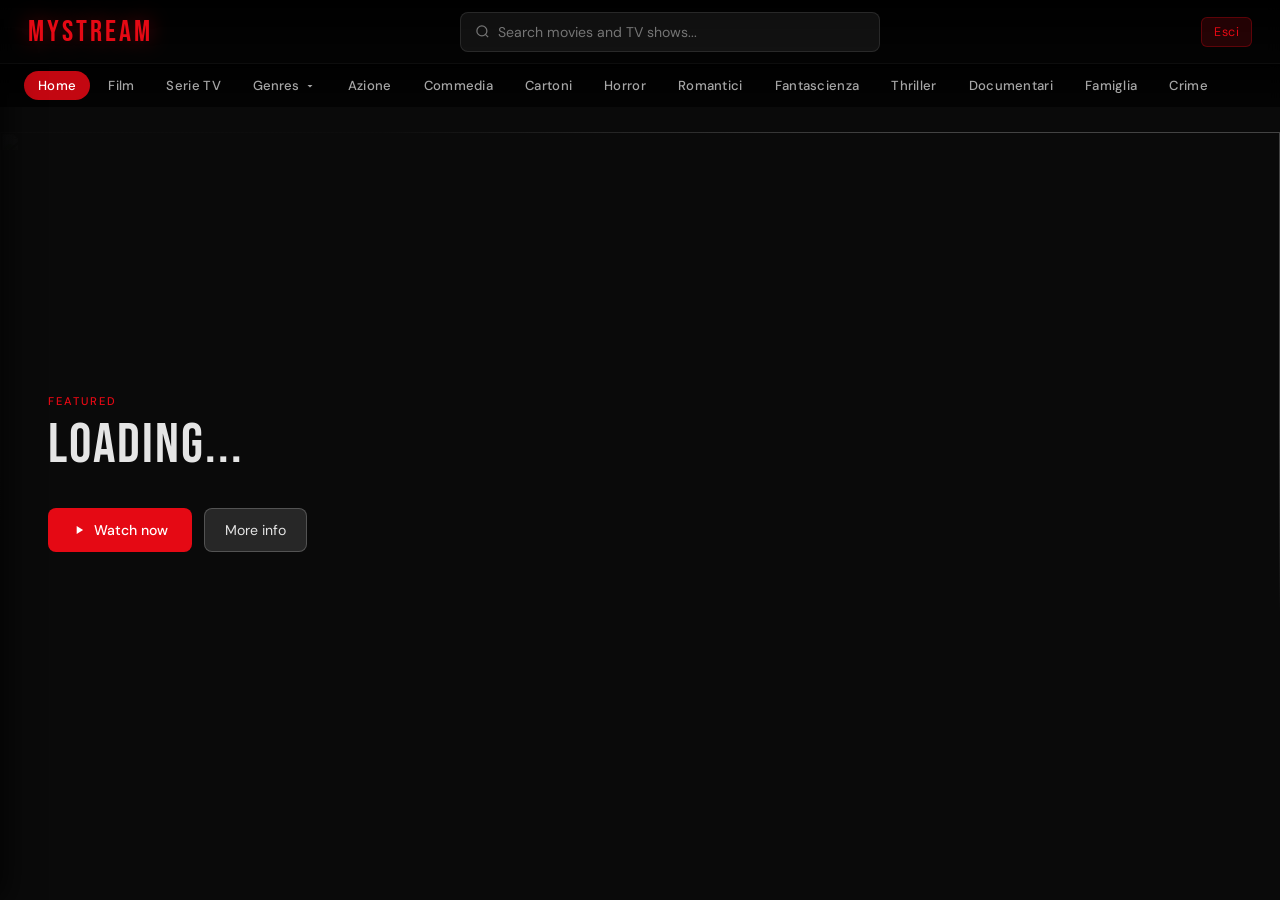
==== commit ad2546e2: "[added] top 10 netflix, fixed popup hover, created a database for users, fixed translation onn every" ====
--- a/home.html
+++ b/home.html
@@ -1,455 +1,12 @@
 <!DOCTYPE html>
 <html lang="it">
 <head>
-<meta charset="UTF-8">
-<meta name="viewport" content="width=device-width, initial-scale=1.0, user-scalable=yes">
-<title>MyStream</title>
-<link rel="preconnect" href="https://fonts.googleapis.com">
-<link href="https://fonts.googleapis.com/css2?family=Bebas+Neue&family=DM+Sans:ital,wght@0,300;0,400;0,500;1,300&display=swap" rel="stylesheet">
-<style>
-  :root {
-    --red: #e50914; --red-dark: #b20710; --bg: #0a0a0a; --surface: #141414;
-    --card-bg: #1a1a1a; --border: #222; --text: #e5e5e5; --muted: #757575; --header-h: 64px;
-  }
-  *, *::before, *::after { box-sizing: border-box; margin: 0; padding: 0; }
-  html { scroll-behavior: smooth; }
-  body { background: var(--bg); color: var(--text); font-family: 'DM Sans', sans-serif; min-height: 100vh; }
-
-  header {
-    position: fixed; top: 0; left: 0; right: 0; height: var(--header-h);
-    background: linear-gradient(to bottom, rgba(0,0,0,0.95), rgba(0,0,0,0.6));
-    backdrop-filter: blur(8px); border-bottom: 1px solid rgba(255,255,255,0.05);
-    display: flex; align-items: center; justify-content: space-between;
-    padding: 0 28px; z-index: 100; gap: 16px;
-  }
-  .logo { font-family: 'Bebas Neue', sans-serif; font-size: 1.9rem; color: var(--red); letter-spacing: 3px; text-decoration: none; white-space: nowrap; text-shadow: 0 0 20px rgba(229,9,20,0.4); flex-shrink: 0; }
-  .search-wrap { display: flex; align-items: center; background: rgba(255,255,255,0.06); border: 1px solid rgba(255,255,255,0.1); border-radius: 8px; padding: 0 14px; gap: 8px; flex: 1; max-width: 420px; transition: border-color 0.2s; }
-  .search-wrap:focus-within { border-color: var(--red); }
-  .search-wrap svg { color: var(--muted); flex-shrink: 0; }
-  .search-wrap input { background: none; border: none; outline: none; color: var(--text); font-family: 'DM Sans', sans-serif; font-size: 0.88rem; width: 100%; padding: 10px 0; }
-  .search-wrap input::placeholder { color: var(--muted); }
-  .user-area { display: flex; align-items: center; gap: 14px; flex-shrink: 0; }
-  .username-badge { font-size: 0.8rem; color: var(--muted); text-transform: uppercase; letter-spacing: 1px; }
-  .logout-btn { background: rgba(229,9,20,0.15); border: 1px solid rgba(229,9,20,0.3); border-radius: 6px; color: var(--red); font-family: 'DM Sans', sans-serif; font-size: 0.78rem; padding: 6px 12px; cursor: pointer; transition: background 0.2s; letter-spacing: 0.5px; }
-  .logout-btn:hover { background: rgba(229,9,20,0.28); }
-
-  /* ── HAMBURGER MENU (mobile/tablet) ── */
-  .hamburger-btn {
-    display: none;
-    background: rgba(255,255,255,0.08);
-    border: 1px solid rgba(255,255,255,0.15);
-    border-radius: 8px;
-    padding: 8px 12px;
-    cursor: pointer;
-    transition: background 0.2s;
-    margin-left: auto;
-  }
-  .hamburger-btn:hover {
-    background: rgba(255,255,255,0.15);
-  }
-  .hamburger-btn svg {
-    width: 22px;
-    height: 22px;
-    stroke: white;
-    stroke-width: 2;
-    fill: none;
-  }
-
-  /* overlay oscurato per il menu mobile */
-  .menu-overlay {
-    position: fixed;
-    top: var(--header-h);
-    left: 0;
-    right: 0;
-    bottom: 0;
-    background: rgba(0,0,0,0.75);
-    backdrop-filter: blur(4px);
-    z-index: 98;
-    display: none;
-    opacity: 0;
-    transition: opacity 0.25s ease;
-  }
-  .menu-overlay.open {
-    display: block;
-    opacity: 1;
-  }
-
-  /* navbar classica desktop */
-  .navbar {
-    position: fixed;
-    top: var(--header-h);
-    left: 0; right: 0;
-    height: 44px;
-    background: linear-gradient(to bottom, rgba(0,0,0,0.92), rgba(0,0,0,0.6));
-    backdrop-filter: blur(6px);
-    display: flex;
-    align-items: center;
-    padding: 0 24px;
-    gap: 4px;
-    z-index: 99;
-    overflow-x: auto;
-    scrollbar-width: none;
-    border-bottom: 1px solid rgba(255,255,255,0.04);
-  }
-  .navbar::-webkit-scrollbar { display: none; }
-  .navbar .nav-btn {
-    background: none;
-    border: none;
-    color: rgba(255,255,255,0.65);
-    font-family: 'DM Sans', sans-serif;
-    font-size: 0.82rem;
-    font-weight: 500;
-    padding: 6px 14px;
-    border-radius: 20px;
-    cursor: pointer;
-    white-space: nowrap;
-    transition: all 0.18s;
-    letter-spacing: 0.3px;
-  }
-  
-  .navbar .nav-btn:hover {
-    color: #fff;
-    background: rgba(255,255,255,0.1);
-  }
-  
-  .navbar .nav-btn.active {
-    color: #fff;
-    background: rgba(229,9,20,0.85);
-  }
-
-  /* navbar mobile (hamburger) */
-  .navbar-mobile {
-    position: fixed;
-    top: var(--header-h);
-    left: -280px;
-    width: 280px;
-    bottom: 0;
-    background: linear-gradient(135deg, #0f0f0f 0%, #0a0a0a 100%);
-    backdrop-filter: blur(12px);
-    border-right: 1px solid rgba(255,255,255,0.08);
-    z-index: 101;
-    transition: left 0.3s cubic-bezier(0.4, 0, 0.2, 1);
-    display: flex;
-    flex-direction: column;
-    overflow-y: auto;
-    padding: 20px 0;
-    box-shadow: 4px 0 30px rgba(0,0,0,0.8);
-  }
-  .navbar-mobile.open {
-    left: 0;
-  }
-  .navbar-mobile .nav-btn {
-    background: none;
-    border: none;
-    color: rgba(255,255,255,0.7);
-    font-family: 'DM Sans', sans-serif;
-    font-size: 0.95rem;
-    font-weight: 500;
-    padding: 12px 20px;
-    border-radius: 12px;
-    cursor: pointer;
-    text-align: left;
-    transition: all 0.18s;
-    letter-spacing: 0.3px;
-    margin: 2px 8px;
-    width: calc(100% - 16px);
-  }
-  .navbar-mobile .nav-btn:hover {
-    color: #fff;
-    background: rgba(255,255,255,0.08);
-  }
-  .navbar-mobile .nav-btn.active {
-    color: #fff;
-    background: rgba(229,9,20,0.2);
-    border-left: 3px solid var(--red);
-  }
-  .navbar-mobile .close-menu {
-    align-self: flex-end;
-    background: rgba(255,255,255,0.1);
-    border: none;
-    color: white;
-    font-size: 1.4rem;
-    cursor: pointer;
-    padding: 8px 16px;
-    margin-bottom: 8px;
-    width: 100%;
-    text-align: right;
-  }
-   .navbar-mobile {
-    display: flex;
-    flex-direction: column;
-    overflow-y: auto;
-    overflow-x: hidden;
-  }
-  
-  .navbar-mobile .close-menu {
-    background: rgba(229,9,20,0.15);
-    border: 1px solid rgba(229,9,20,0.3);
-    border-radius: 8px;
-    color: var(--red);
-    font-size: 0.85rem;
-    padding: 10px 16px;
-    cursor: pointer;
-    width: calc(100% - 32px);
-    margin: 12px 16px;
-    text-align: center;
-    font-weight: 500;
-  }
-  
-  .navbar-mobile .close-menu:hover {
-    background: rgba(229,9,20,0.3);
-  }
-  
-  /* Footer del menu mobile con logout */
-  .mobile-menu-footer {
-    margin-top: auto;
-    padding: 20px 16px 30px;
-    border-top: 1px solid rgba(255,255,255,0.08);
-    margin-top: 20px;
-  }
-  
-  .mobile-logout-btn {
-    background: rgba(229,9,20,0.15);
-    border: 1px solid rgba(229,9,20,0.3);
-    border-radius: 10px;
-    color: var(--red);
-    font-family: 'DM Sans', sans-serif;
-    font-size: 0.9rem;
-    font-weight: 500;
-    padding: 12px 16px;
-    cursor: pointer;
-    width: 100%;
-    text-align: center;
-    transition: all 0.2s;
-    display: flex;
-    align-items: center;
-    justify-content: center;
-    gap: 8px;
-  }
-  
-  .mobile-logout-btn:hover {
-    background: rgba(229,9,20,0.3);
-    border-color: var(--red);
-  }
-
-  /* tablet/media queries: nasconde navbar desktop e mostra hamburger */
-  @media (max-width: 860px) {
-    .navbar {
-      display: none;
-    }
-    .user-area .logout-btn {
-      display: none;
-    }
-    .username-badge {
-      display: inline-block;
-      font-size: 0.7rem;
-    }
-    .hamburger-btn {
-      display: flex;
-      align-items: center;
-      justify-content: center;
-    }
-    header {
-      padding: 0 16px;
-    }
-    .username-badge {
-      display: none;
-    }
-    .search-wrap {
-      max-width: 240px;
-    }
-    .logo {
-      font-size: 1.5rem;
-    }
-  }
-
-  @media (max-width: 640px) {
-    .search-wrap {
-      max-width: 160px;
-    }
-    .hero {
-      height: 300px;
-    }
-    .hero-content {
-      left: 16px;
-      bottom: 30px;
-      max-width: 90%;
-    }
-    .hero-title {
-      font-size: 2.2rem;
-    }
-    .section {
-      padding: 0 12px;
-    }
-    .card {
-      flex: 0 0 180px;
-      height: 102px;
-    }
-    .cw-card {
-      flex: 0 0 180px;
-      height: 106px;
-    }
-    .card-popup {
-      width: 240px;
-    }
-  }
-
-  /* ── CARDS E POPUP (resto invariato) ── */
-  main { padding-top: calc(var(--header-h) + 44px + 24px); padding-bottom: 60px; }
-  @media (max-width: 860px) {
-    main { padding-top: calc(var(--header-h) + 24px); }
-  }
-
-  .hero { position: relative; width: 100%; height: 480px; overflow: hidden; margin-bottom: 10px; }
-  .hero-img { width: 100%; height: 100%; object-fit: cover; display: block; filter: brightness(0.35); }
-  .hero-gradient { position: absolute; inset: 0; background: linear-gradient(to right, rgba(10,10,10,0.95) 30%, transparent 70%), linear-gradient(to top, rgba(10,10,10,1) 0%, transparent 40%); }
-  .hero-content { position: absolute; bottom: 60px; left: 48px; max-width: 460px; }
-  .hero-badge { font-size: 0.7rem; letter-spacing: 2px; text-transform: uppercase; color: var(--red); margin-bottom: 10px; font-weight: 500; }
-  .hero-title { font-family: 'Bebas Neue', sans-serif; font-size: 3.5rem; line-height: 1; letter-spacing: 2px; margin-bottom: 12px; }
-  .hero-desc { font-size: 0.88rem; color: #aaa; line-height: 1.6; margin-bottom: 22px; display: -webkit-box; -webkit-line-clamp: 3; -webkit-box-orient: vertical; overflow: hidden; }
-  .hero-actions { display: flex; gap: 12px; flex-wrap: wrap; }
-  .btn-play { background: var(--red); border: none; border-radius: 8px; color: #fff; font-family: 'DM Sans', sans-serif; font-size: 0.88rem; font-weight: 500; padding: 12px 24px; cursor: pointer; display: flex; align-items: center; gap: 8px; text-decoration: none; transition: background 0.2s, box-shadow 0.2s; }
-  .btn-play:hover { background: var(--red-dark); box-shadow: 0 4px 18px rgba(229,9,20,0.4); }
-  .btn-info { background: rgba(255,255,255,0.12); border: 1px solid rgba(255,255,255,0.2); border-radius: 8px; color: var(--text); font-family: 'DM Sans', sans-serif; font-size: 0.88rem; padding: 12px 20px; cursor: pointer; text-decoration: none; transition: background 0.2s; }
-  .btn-info:hover { background: rgba(255,255,255,0.2); }
-
-  .section { padding: 0 24px; margin-bottom: 36px; }
-  .section-header { display: flex; align-items: center; gap: 12px; margin-bottom: 14px; }
-  .section-title { font-weight: 500; font-size: 1.05rem; color: var(--text); letter-spacing: 0.3px; }
-  .section-count { font-size: 0.75rem; color: var(--muted); background: var(--surface); border-radius: 4px; padding: 2px 8px; }
-
-  .slider-wrap { position: relative; }
-  .slider { display: flex; gap: 8px; overflow-x: auto; scroll-behavior: smooth; scrollbar-width: none; padding: 8px 2px 20px; }
-  .slider::-webkit-scrollbar { display: none; }
-  .arrow { position: absolute; top: 0; bottom: 0; width: 48px; display: flex; align-items: center; justify-content: center; cursor: pointer; z-index: 10; opacity: 0; transition: opacity 0.2s; border: none; background: transparent; }
-  .slider-wrap:hover .arrow { opacity: 1; }
-  .arrow-left { left: 0; background: linear-gradient(to right, rgba(10,10,10,0.95), transparent); }
-  .arrow-right { right: 0; background: linear-gradient(to left, rgba(10,10,10,0.95), transparent); }
-  .arrow svg { color: #fff; }
-
-  .card { flex: 0 0 280px; height: 160px; border-radius: 6px; overflow: visible; cursor: pointer; position: relative; background: var(--card-bg); transition: transform 0.18s ease; text-decoration: none; flex-shrink: 0; }
-  .card-inner { width: 100%; height: 100%; border-radius: 6px; overflow: hidden; position: relative; }
-  .card:hover { transform: scale(1.04); z-index: 2; }
-  .card-inner img.card-backdrop { width: 100%; height: 100%; object-fit: cover; display: block; }
-  .card-gradient { position: absolute; inset: 0; background: linear-gradient(to top, rgba(0,0,0,0.85) 0%, rgba(0,0,0,0.2) 50%, transparent 100%); pointer-events: none; }
-  .card-logo-wrap { position: absolute; bottom: 10px; left: 0; right: 0; display: flex; align-items: flex-end; justify-content: center; padding: 0 12px; min-height: 44px; }
-  .card-logo-wrap img { max-width: 75%; max-height: 44px; object-fit: contain; filter: drop-shadow(0 2px 6px rgba(0,0,0,0.9)); transition: opacity 0.3s; }
-  .card-label { position: absolute; bottom: 0; left: 0; right: 0; padding: 8px 10px 9px; text-align: center; }
-  .card-label-title { font-family: 'Bebas Neue', sans-serif; font-size: 1rem; letter-spacing: 1px; color: #fff; white-space: nowrap; overflow: hidden; text-overflow: ellipsis; text-shadow: 0 2px 8px rgba(0,0,0,0.9); line-height: 1.2; }
-  .card-label-sub { font-size: 0.58rem; color: #aaa; margin-top: 1px; white-space: nowrap; text-shadow: 0 1px 4px rgba(0,0,0,0.9); }
-  .card-skeleton { position: absolute; inset: 0; background: linear-gradient(90deg, #1a1a1a 25%, #252525 50%, #1a1a1a 75%); background-size: 200% 100%; animation: shimmer 1.4s infinite; border-radius: 6px; }
-
-  .card-popup { position: fixed; z-index: 600; pointer-events: none; opacity: 0; transform: scale(0.88) translateY(4px); transition: opacity 0.2s ease, transform 0.2s ease; border-radius: 10px; overflow: hidden; box-shadow: 0 20px 60px rgba(0,0,0,0.97), 0 0 0 1px rgba(255,255,255,0.07); background: #141414; width: 280px; }
-  .card-popup.visible { opacity: 1; transform: scale(1) translateY(0); pointer-events: auto; }
-  .popup-media { position: relative; width: 100%; aspect-ratio: 16/9; background: #000; overflow: hidden; }
-  .popup-media iframe { position: absolute; inset: 0; width: 180%; height: 180%; top: -40%; left: -40%; border: none; pointer-events: none; }
-  .popup-media img { width: 100%; height: 100%; object-fit: cover; display: block; }
-  .popup-media-fade { position: absolute; bottom: 0; left: 0; right: 0; height: 60px; background: linear-gradient(to top, #141414, transparent); pointer-events: none; }
-  .popup-sound { position: absolute; top: 8px; right: 8px; width: 26px; height: 26px; border-radius: 50%; background: rgba(20,20,20,0.75); border: 1.5px solid rgba(255,255,255,0.35); color: #fff; font-size: 11px; cursor: pointer; display: flex; align-items: center; justify-content: center; z-index: 2; pointer-events: auto; transition: border-color 0.15s; }
-  .popup-sound:hover { border-color: #fff; }
-  .popup-body { padding: 10px 12px 13px; }
-  .popup-actions { display: flex; align-items: center; gap: 7px; margin-bottom: 9px; }
-  .pb { width: 30px; height: 30px; border-radius: 50%; border: none; display: flex; align-items: center; justify-content: center; cursor: pointer; transition: background 0.15s, border-color 0.15s; flex-shrink: 0; text-decoration: none; font-size: 13px; }
-  .pb-play { background: #fff; color: #000; }
-  .pb-play:hover { background: #e0e0e0; }
-  .pb-circle { background: transparent; color: #fff; border: 2px solid rgba(255,255,255,0.4); }
-  .pb-circle:hover { border-color: #fff; background: rgba(255,255,255,0.08); }
-  .pb-info { margin-left: auto; background: transparent; color: #fff; border: 2px solid rgba(255,255,255,0.4); font-size: 15px; }
-  .pb-info:hover { border-color: #fff; background: rgba(255,255,255,0.08); }
-  .popup-meta { display: flex; align-items: center; gap: 6px; flex-wrap: wrap; font-size: 0.68rem; margin-bottom: 6px; }
-  .pm-rating { color: #46d369; font-weight: 700; }
-  .pm-year, .pm-seasons { color: #bbb; }
-  .pm-age { border: 1px solid #888; color: #bbb; font-size: 0.57rem; padding: 1px 4px; border-radius: 2px; }
-  .popup-genres { font-size: 0.65rem; color: #888; }
-  .popup-genres .pdot { margin: 0 5px; color: #444; }
-
-  .cw-card { flex: 0 0 300px; height: 180px; border-radius: 8px; overflow: hidden; cursor: pointer; position: relative; background: var(--card-bg); transition: transform 0.2s, box-shadow 0.2s; text-decoration: none; border: 1px solid rgba(229,9,20,0.2); }
-  .cw-card:hover { transform: scale(1.04) translateY(-2px); box-shadow: 0 10px 30px rgba(229,9,20,0.2); z-index: 2; }
-  .cw-card img { width:100%; height:100%; object-fit:cover; display:block; filter:brightness(0.6); }
-  .cw-info { position:absolute; inset:0; display:flex; flex-direction:column; justify-content:flex-end; padding:12px; background:linear-gradient(to top,rgba(0,0,0,0.95) 0%,transparent 60%); }
-  .cw-title { font-size:0.82rem; font-weight:500; color:#fff; white-space:nowrap; overflow:hidden; text-overflow:ellipsis; }
-  .cw-sub { font-size:0.68rem; color:#aaa; margin-top:2px; }
-  .cw-bar-wrap { height:3px; background:rgba(255,255,255,0.2); border-radius:2px; margin-top:8px; overflow:hidden; }
-  .cw-bar { height:100%; background:var(--red); border-radius:2px; }
-  .cw-play { position:absolute; top:50%; left:50%; transform:translate(-50%,-50%); width:40px; height:40px; background:rgba(0,0,0,0.7); border-radius:50%; display:flex; align-items:center; justify-content:center; opacity:0; transition:opacity 0.2s; }
-  .cw-card:hover .cw-play { opacity:1; }
-  .cw-menu { position:absolute; top:8px; right:8px; z-index:10; }
-  .cw-menu-btn { width:28px; height:28px; border:none; border-radius:50%; background:rgba(0,0,0,0.7); color:white; cursor:pointer; font-size:16px; display:flex; align-items:center; justify-content:center; }
-  .cw-dropdown { position:absolute; top:34px; right:0; background:#1f1f1f; border:1px solid #333; border-radius:6px; padding:6px 0; display:none; min-width:170px; }
-  .cw-dropdown button { width:100%; background:none; border:none; color:#eee; padding:8px 12px; text-align:left; cursor:pointer; font-size:0.8rem; }
-  .cw-dropdown button:hover { background:rgba(229,9,20,0.2); }
-
-  .modal-overlay { position:fixed; inset:0; background:rgba(0,0,0,0.85); z-index:700; display:none; align-items:center; justify-content:center; padding:20px; backdrop-filter:blur(4px); }
-  .modal-overlay.open { display:flex; }
-  .modal { background:#181818; border-radius:14px; width:100%; max-width:720px; max-height:90vh; overflow-y:auto; position:relative; animation:modalIn 0.3s ease both; scrollbar-width:thin; scrollbar-color:#333 transparent; }
-  @keyframes modalIn { from{opacity:0;transform:scale(0.93) translateY(20px);}to{opacity:1;transform:none;} }
-  .modal-close { position:sticky; top:0; float:right; margin:12px 12px -40px 0; width:34px; height:34px; background:rgba(0,0,0,0.7); border:none; border-radius:50%; color:#fff; font-size:1.1rem; cursor:pointer; display:flex; align-items:center; justify-content:center; z-index:10; transition:background 0.2s; }
-  .modal-close:hover { background:var(--red); }
-  .modal-backdrop { width:100%; aspect-ratio:16/9; object-fit:cover; border-radius:14px 14px 0 0; display:block; filter:brightness(0.5); }
-  .modal-gradient { position:absolute; left:0; right:0; height:200px; background:linear-gradient(to bottom,transparent,#181818); pointer-events:none; }
-  .modal-body { padding:0 28px 28px; }
-  .modal-title { font-family:'Bebas Neue',sans-serif; font-size:2.4rem; letter-spacing:2px; margin-bottom:4px; }
-  .modal-tagline { font-size:0.82rem; color:var(--muted); font-style:italic; margin-bottom:14px; }
-  .modal-meta { display:flex; gap:16px; margin-bottom:14px; font-size:0.8rem; color:var(--muted); align-items:center; flex-wrap:wrap; }
-  .modal-rating { color:#f5c518; font-weight:500; }
-  .modal-desc { font-size:0.88rem; color:#bbb; line-height:1.7; margin-bottom:22px; }
-  .modal-actions { display:flex; gap:12px; flex-wrap:wrap; margin-bottom:24px; }
-  .season-label { font-size:0.72rem; letter-spacing:1px; text-transform:uppercase; color:var(--red); margin-bottom:8px; }
-  .season-select { background:#1a1a1a; border:1px solid #444; border-radius:7px; color:#fff; font-family:'DM Sans',sans-serif; font-size:0.87rem; padding:9px 12px; outline:none; cursor:pointer; margin-bottom:16px; }
-  .season-select option { background:#1a1a1a; color:#fff; }
-  .season-select:focus { border-color:var(--red); }
-  .episodes-grid { display:flex; flex-direction:column; gap:8px; max-height:300px; overflow-y:auto; scrollbar-width:thin; scrollbar-color:#333 transparent; }
-  .ep-btn { display:flex; align-items:center; gap:14px; padding:11px 14px; background:rgba(255,255,255,0.04); border:1px solid rgba(255,255,255,0.06); border-radius:8px; cursor:pointer; text-decoration:none; color:var(--text); transition:background 0.15s,border-color 0.15s; }
-  .ep-btn:hover { background:rgba(229,9,20,0.12); border-color:rgba(229,9,20,0.3); }
-  .ep-btn.watched { opacity:0.5; }
-  .ep-num { min-width:28px; font-size:0.78rem; color:var(--muted); font-weight:500; }
-  .ep-name { font-size:0.87rem; flex:1; }
-  .ep-check { color:#4caf50; font-size:0.85rem; }
-
-  #search-section { display:none; }
-  .search-grid { display:grid; grid-template-columns:repeat(auto-fill,minmax(130px,1fr)); gap:12px; margin-top:16px; }
-  .search-card { border-radius:8px; overflow:hidden; cursor:pointer; background:var(--card-bg); transition:transform 0.2s,box-shadow 0.2s; position:relative; aspect-ratio:2/3; }
-  .search-card:hover { transform:scale(1.04) translateY(-3px); box-shadow:0 10px 30px rgba(0,0,0,0.6); }
-  .search-card img { width:100%; height:100%; object-fit:cover; display:block; }
-  .search-card-info { position:absolute; bottom:0; left:0; right:0; background:linear-gradient(to top,rgba(0,0,0,0.95),transparent); padding:10px 8px 8px; opacity:0; transition:opacity 0.2s; }
-  .search-card:hover .search-card-info { opacity:1; }
-  .search-card-title { font-size:0.75rem; font-weight:500; white-space:nowrap; overflow:hidden; text-overflow:ellipsis; }
-  .search-card-type { font-size:0.65rem; color:var(--red); }
-
-  .toast { position:fixed; bottom:28px; left:50%; transform:translateX(-50%) translateY(100px); background:#222; border:1px solid var(--border); border-radius:10px; padding:12px 22px; font-size:0.85rem; color:var(--text); z-index:800; transition:transform 0.3s ease; white-space:nowrap; }
-  .toast.show { transform:translateX(-50%) translateY(0); }
-  .empty { padding:28px; text-align:center; color:var(--muted); font-size:0.88rem; font-style:italic; }
-
-  /* Nasconde il selettore lingua desktop su mobile/tablet */
-  @media (max-width: 860px) {
-    #desktop-lang-select {
-      display: none;
-    }
-  }
-  .user-area-mobile {
-    display: flex;
-    align-items: center;
-    justify-content: space-between;
-    gap: 12px;
-  }
-  .logout-btn-mobile {
-    background: rgba(229,9,20,0.2);
-    border: 1px solid rgba(229,9,20,0.4);
-    border-radius: 8px;
-    color: var(--red);
-    font-family: 'DM Sans', sans-serif;
-    font-size: 0.8rem;
-    padding: 8px 16px;
-    cursor: pointer;
-    transition: all 0.2s;
-  }
-  .logout-btn-mobile:hover {
-    background: rgba(229,9,20,0.35);
-    border-color: var(--red);
-  }
-
-  @keyframes shimmer { 0%{background-position:200% 0;}100%{background-position:-200% 0;} }
-</style>
+  <meta charset="UTF-8">
+  <meta name="viewport" content="width=device-width, initial-scale=1.0, user-scalable=yes">
+  <title>MyStream</title>
+  <link rel="preconnect" href="https://fonts.googleapis.com">
+  <link href="https://fonts.googleapis.com/css2?family=Bebas+Neue&family=DM+Sans:ital,wght@0,300;0,400;0,500;1,300&display=swap" rel="stylesheet">
+  <link rel="stylesheet" href="css/home.css">
 </head>
 <body>
 
@@ -457,7 +14,7 @@
   <a class="logo" href="home.html">MYSTREAM</a>
   <div class="search-wrap">
     <svg width="15" height="15" fill="none" stroke="currentColor" stroke-width="2" viewBox="0 0 24 24"><circle cx="11" cy="11" r="8"/><path d="m21 21-4.35-4.35"/></svg>
-    <input type="text" id="searchInput" placeholder="Cerca film e serie..." autocomplete="off">
+    <input type="text" id="searchInput" placeholder="Search movies and TV shows..." autocomplete="off">
   </div>
   <div class="user-area">
     <span class="username-badge" id="usernameDisplay"></span>
@@ -476,6 +33,37 @@
   <button class="nav-btn active" onclick="setSection('home',this)">Home</button>
   <button class="nav-btn" onclick="setSection('movies',this)">Film</button>
   <button class="nav-btn" onclick="setSection('tv',this)">Serie TV</button>
+  <div class="nav-genres-wrap" id="genres-wrap">
+    <button class="nav-genres-btn" id="genres-btn" onclick="toggleGenresMenu()">
+      Genres <svg width="12" height="12" fill="currentColor" viewBox="0 0 24 24"><path d="M7 10l5 5 5-5z"/></svg>
+    </button>
+    <div class="genres-dropdown" id="genres-dropdown">
+      <a href="#" onclick="setSection('action',null);closeGenresMenu();return false;">Action</a>
+      <a href="#" onclick="setSection('adventure',null);closeGenresMenu();return false;">Adventure</a>
+      <a href="#" onclick="setSection('animation',null);closeGenresMenu();return false;">Animation</a>
+      <a href="#" onclick="setSection('comedy',null);closeGenresMenu();return false;">Comedy</a>
+      <a href="#" onclick="setSection('crime',null);closeGenresMenu();return false;">Crime</a>
+      <a href="#" onclick="setSection('documentary',null);closeGenresMenu();return false;">Documentary</a>
+      <a href="#" onclick="setSection('drama',null);closeGenresMenu();return false;">Drama</a>
+      <a href="#" onclick="setSection('family',null);closeGenresMenu();return false;">Family</a>
+      <a href="#" onclick="setSection('fantasy',null);closeGenresMenu();return false;">Fantasy</a>
+      <a href="#" onclick="setSection('history',null);closeGenresMenu();return false;">History</a>
+      <a href="#" onclick="setSection('horror',null);closeGenresMenu();return false;">Horror</a>
+      <a href="#" onclick="setSection('kids',null);closeGenresMenu();return false;">Kids</a>
+      <a href="#" onclick="setSection('music',null);closeGenresMenu();return false;">Music</a>
+      <a href="#" onclick="setSection('mystery',null);closeGenresMenu();return false;">Mystery</a>
+      <a href="#" onclick="setSection('news',null);closeGenresMenu();return false;">News</a>
+      <a href="#" onclick="setSection('reality',null);closeGenresMenu();return false;">Reality</a>
+      <a href="#" onclick="setSection('romance',null);closeGenresMenu();return false;">Romance</a>
+      <a href="#" onclick="setSection('scifi',null);closeGenresMenu();return false;">Sci-Fi & Fantasy</a>
+      <a href="#" onclick="setSection('scifi_movie',null);closeGenresMenu();return false;">Science Fiction</a>
+      <a href="#" onclick="setSection('soap',null);closeGenresMenu();return false;">Soap</a>
+      <a href="#" onclick="setSection('thriller',null);closeGenresMenu();return false;">Thriller</a>
+      <a href="#" onclick="setSection('tvmovie',null);closeGenresMenu();return false;">TV Movie</a>
+      <a href="#" onclick="setSection('war',null);closeGenresMenu();return false;">War & Politics</a>
+      <a href="#" onclick="setSection('western',null);closeGenresMenu();return false;">Western</a>
+    </div>
+  </div>
   <button class="nav-btn" onclick="setSection('action',this)">Azione</button>
   <button class="nav-btn" onclick="setSection('comedy',this)">Commedia</button>
   <button class="nav-btn" onclick="setSection('animation',this)">Cartoni</button>
@@ -488,10 +76,8 @@
   <button class="nav-btn" onclick="setSection('crime',this)">Crime</button>
 </nav>
 
-<!-- Overlay per chiudere il menu mobile -->
 <div class="menu-overlay" id="menuOverlay"></div>
 
-<!-- Navbar mobile (hamburger) -->
 <nav class="navbar-mobile" id="navbarMobile">
   <div style="padding: 20px 16px 12px 16px; border-bottom: 1px solid rgba(255,255,255,0.1);">
     <div style="display: flex; justify-content: space-between; align-items: center; margin-bottom: 16px;">
@@ -502,6 +88,10 @@
         <span style="font-size: 1.2rem;">👤</span>
         <span style="font-size: 0.9rem; color: var(--text);" id="usernameDisplayMobile"></span>
       </div>
+    </div>
+    <div class="search-wrap" style="margin-top: 15px;">
+      <svg width="15" height="15" fill="none" stroke="currentColor" stroke-width="2" viewBox="0 0 24 24"><circle cx="11" cy="11" r="8"/><path d="m21 21-4.35-4.35"/></svg>
+      <input type="text" id="searchInput" placeholder="Search movies and TV shows..." autocomplete="off">
     </div>
   </div>
   
@@ -521,7 +111,7 @@
     <button class="nav-btn" data-section="crime">🔫 Crime</button>
   </div>
   
-    <div class="mobile-menu-footer">
+  <div class="mobile-menu-footer">
     <div style="display: flex; justify-content: flex-start; margin-bottom: 16px;">
       <div id="mobile-lang-container" style="display: inline-block;"></div>
     </div>
@@ -530,17 +120,18 @@
     </button>
   </div>
 </nav>
+
 <main>
   <div class="hero" id="hero">
     <img class="hero-img" id="hero-img" src="" alt="">
     <div class="hero-gradient"></div>
     <div class="hero-content">
-      <div class="hero-badge" id="hero-badge">IN EVIDENZA</div>
-      <div class="hero-title" id="hero-title">Caricamento...</div>
+      <div class="hero-badge" id="hero-badge">FEATURED</div>
+      <div class="hero-title" id="hero-title">Loading...</div>
       <div class="hero-desc" id="hero-desc"></div>
       <div class="hero-actions">
-        <a class="btn-play" id="hero-play" href="#"><svg width="14" height="14" fill="currentColor" viewBox="0 0 24 24"><path d="M8 5v14l11-7z"/></svg> Guarda ora</a>
-        <button class="btn-info" id="hero-info">Più info</button>
+        <a class="btn-play" id="hero-play" href="#"><svg width="14" height="14" fill="currentColor" viewBox="0 0 24 24"><path d="M8 5v14l11-7z"/></svg> <span id="hero-play-label">Watch now</span></a>
+        <button class="btn-info" id="hero-info"><span id="hero-info-label">More info</span></button>
       </div>
     </div>
   </div>
@@ -556,8 +147,8 @@
 
   <div class="section" id="search-section">
     <div class="section-header">
-      <span class="section-title">🔍 Risultati ricerca</span>
-      <button onclick="clearSearch()" style="background:none;border:none;color:var(--muted);cursor:pointer;font-size:0.8rem;text-decoration:underline;">✕ Chiudi</button>
+      <span class="section-title" id="search-results-title">🔍 Search Results</span>
+      <button onclick="clearSearch()" id="search-close-btn" style="background:none;border:none;color:var(--muted);cursor:pointer;font-size:0.8rem;text-decoration:underline;">✕ Close</button>
     </div>
     <div class="search-grid" id="search-grid"></div>
   </div>
@@ -586,893 +177,6 @@
 <div class="card-popup" id="card-popup"></div>
 <div class="toast" id="toast"></div>
 
-<script type="module">
-import { initializeApp } from 'https://www.gstatic.com/firebasejs/10.12.0/firebase-app.js';
-import { getFirestore, doc, getDoc, setDoc } from 'https://www.gstatic.com/firebasejs/10.12.0/firebase-firestore.js';
-
-function updateMobileUsername() {
-  const mobileUsernameSpan = document.getElementById('usernameDisplayMobile');
-  if (mobileUsernameSpan) {
-    mobileUsernameSpan.textContent = currentUser;
-  }
-}
-
-const firebaseConfig = {
-  apiKey:"AIzaSyAhqo2VEhtM4WMYtRSWaDj542aaFvv0Xp8",authDomain:"mystreamkitteviv.firebaseapp.com",
-  projectId:"mystreamkitteviv",storageBucket:"mystreamkitteviv.firebasestorage.app",
-  messagingSenderId:"1088703261672",appId:"1:1088703261672:web:cb2b0ddbda6eb235ba125d"
-};
-const fbApp = initializeApp(firebaseConfig);
-const db = getFirestore(fbApp);
-
-const TMDB_KEY = '4eaa52ceb26014f8904f49797e999525';
-const OMDB_KEY = '4d92da8b';
-const TMDB = 'https://api.themoviedb.org/3';
-const IMG  = 'https://image.tmdb.org/t/p';
-const GENRE_MAP = {
-  28:'Azione',12:'Avventura',16:'Animazione',35:'Commedia',80:'Crime',99:'Documentario',
-  18:'Dramma',10751:'Famiglia',14:'Fantasy',36:'Storia',27:'Horror',10402:'Musica',
-  9648:'Mistero',10749:'Romance',878:'Fantascienza',10770:'TV Movie',53:'Thriller',
-  10752:'Guerra',37:'Western',10759:'Action & Adventure',10762:'Kids',10763:'News',
-  10764:'Reality',10765:'Sci-Fi & Fantasy',10766:'Soap',10767:'Talk',10768:'War & Politics'
-};
-
-// Auth
-if (sessionStorage.getItem('ms_auth') !== '1') location.href = 'index.html';
-const currentUser = sessionStorage.getItem('ms_user') || 'utente';
-document.getElementById('usernameDisplay').textContent = currentUser;
-function logout() { sessionStorage.removeItem('ms_auth'); sessionStorage.removeItem('ms_user'); location.href='index.html'; }
-
-// Storage
-function storageKey(k) { return `ms_${currentUser}_${k}`; }
-function getHistory() { return JSON.parse(localStorage.getItem(storageKey('history'))||'[]'); }
-function saveHistory(h) { localStorage.setItem(storageKey('history'),JSON.stringify(h)); fbSaveHistory(h); }
-function getWatched() { return JSON.parse(localStorage.getItem(storageKey('watched'))||'{}'); }
-function saveWatched(w) { localStorage.setItem(storageKey('watched'),JSON.stringify(w)); }
-
-async function fbSaveHistory(h) {
-  try { await setDoc(doc(db,'history',currentUser),{items:JSON.stringify(h)}); } catch(e){}
-}
-async function fbLoadHistory() {
-  try {
-    const snap = await getDoc(doc(db,'history',currentUser));
-    if (snap.exists()) {
-      const remote = JSON.parse(snap.data().items||'[]');
-      const local = getHistory();
-      const merged = [...remote,...local]
-        .filter((x,i,arr)=>arr.findIndex(y=>y.id===x.id&&y.type===x.type)===i)
-        .sort((a,b)=>(b.ts||0)-(a.ts||0)).slice(0,30);
-      localStorage.setItem(storageKey('history'),JSON.stringify(merged));
-      renderContinueWatching();
-    }
-  } catch(e){}
-}
-
-let currentLang = localStorage.getItem(storageKey('lang')) || 'it-IT';
-async function tmdb(path, params={}) {
-  const url = new URL(`${TMDB}${path}`);
-  url.searchParams.set('api_key',TMDB_KEY); url.searchParams.set('language',currentLang);
-  Object.entries(params).forEach(([k,v])=>url.searchParams.set(k,v));
-  const r = await fetch(url.toString());
-  if (!r.ok) throw new Error(`TMDB ${r.status}`);
-  return r.json();
-}
-
-// POPUP NETFLIX-STYLE
-const popup = document.getElementById('card-popup');
-let popupTimer, activePopupKey = null;
-const omdbCache = {}, trailerCache = {};
-let isMuted = true;
-
-function positionPopup(rect) {
-  const pw = 280, ph = 330;
-  let left = rect.left + rect.width/2 - pw/2;
-  left = Math.max(8, Math.min(left, window.innerWidth - pw - 8));
-  let top = rect.top + rect.height/2 - ph/2;
-  top = Math.max(74, Math.min(top, window.innerHeight - ph - 8));
-  popup.style.left = left+'px';
-  popup.style.top  = top+'px';
-}
-
-function buildPopupHTML(d, trailerKey, omdb) {
-  const watchUrl = d.type==='movie'
-    ? `watch.html?type=movie&id=${d.id}&title=${encodeURIComponent(d.name)}`
-    : `watch.html?type=tv&id=${d.id}&s=1&e=1&title=${encodeURIComponent(d.name)}`;
-
-  const imdbRating = omdb?.imdbRating && omdb.imdbRating!=='N/A' ? omdb.imdbRating : d.rating||'';
-  const rated      = omdb?.Rated      && omdb.Rated!=='N/A'      ? omdb.Rated      : '';
-  const seasonsNum = omdb?.totalSeasons && omdb.totalSeasons!=='N/A' ? omdb.totalSeasons : (d.seasons||'');
-  const seasonsStr = seasonsNum ? `${seasonsNum} stagion${seasonsNum==1?'e':'i'}` : '';
-
-  let mediaHTML;
-  if (trailerKey) {
-    const mp = isMuted?1:0;
-    mediaHTML = `<iframe src="https://www.youtube.com/embed/${trailerKey}?autoplay=1&mute=${mp}&controls=0&loop=1&playlist=${trailerKey}&modestbranding=1&rel=0&playsinline=1" allow="autoplay;encrypted-media" allowfullscreen></iframe>`;
-  } else if (d.backdrop) {
-    mediaHTML = `<img src="${d.backdrop}" alt="${d.name}">`;
-  } else {
-    mediaHTML = `<div style="width:100%;height:100%;background:#0a0a0a;display:flex;align-items:center;justify-content:center;color:#333;font-size:1.8rem">🎬</div>`;
-  }
-
-  const genreParts = (d.genres||'').split(' · ').filter(Boolean);
-  const genreHTML = genreParts.map((g,i)=>`<span>${g}</span>${i<genreParts.length-1?'<span class="pdot">•</span>':''}`).join('');
-
-  return `
-    <div class="popup-media">
-      ${mediaHTML}
-      <div class="popup-media-fade"></div>
-      ${trailerKey?`<button class="popup-sound" id="popup-sound-btn" onclick="togglePopupSound()">${isMuted?'🔇':'🔊'}</button>`:''}
-    </div>
-    <div class="popup-body">
-      <div class="popup-actions">
-        <a class="pb pb-play" href="${watchUrl}">
-          <svg width="10" height="10" fill="currentColor" viewBox="0 0 24 24"><path d="M8 5v14l11-7z"/></svg>
-        </a>
-        <button class="pb pb-circle" title="Aggiungi alla lista">＋</button>
-        <button class="pb pb-info" title="Più info" onclick="openModal(${d.id},'${d.type}')">⌄</button>
-      </div>
-      <div class="popup-meta">
-        ${imdbRating?`<span class="pm-rating">★ ${imdbRating}</span>`:''}
-        ${d.year?`<span class="pm-year">${d.year}</span>`:''}
-        ${seasonsStr?`<span class="pm-seasons">${seasonsStr}</span>`:''}
-        ${rated?`<span class="pm-age">${rated}</span>`:''}
-      </div>
-      ${genreHTML?`<div class="popup-genres">${genreHTML}</div>`:''}
-    </div>`;
-}
-
-window.togglePopupSound = function() {
-  isMuted = !isMuted;
-  const card = document.querySelector('.card[data-active="1"]');
-  if (!card) return;
-  const d = JSON.parse(card.dataset.popup||'{}');
-  const key = trailerCache[d.id+'_'+d.type];
-  const omdb = omdbCache[d.name+'_'+d.year]||{};
-  popup.innerHTML = buildPopupHTML(d, key, omdb);
-};
-
-async function showCardPopup(e) {
-  const card = e.currentTarget;
-  const d = JSON.parse(card.dataset.popup||'{}');
-  if (!d.id) return;
-  clearTimeout(popupTimer);
-  document.querySelectorAll('.card[data-active]').forEach(c=>c.removeAttribute('data-active'));
-  card.setAttribute('data-active','1');
-  const cacheKey = d.id+'_'+d.type;
-  const omdbKey  = d.name+'_'+d.year;
-  activePopupKey = cacheKey;
-
-  const rect = card.getBoundingClientRect();
-
-  popup.innerHTML = buildPopupHTML(d, trailerCache[cacheKey]||null, omdbCache[omdbKey]||{});
-  positionPopup(rect);
-  popupTimer = setTimeout(()=>popup.classList.add('visible'), 220);
-
-  const [trailerKey, omdb] = await Promise.all([
-    (async()=>{
-      if (trailerCache[cacheKey] !== undefined) return trailerCache[cacheKey];
-      try {
-        const data = await tmdb(`/${d.type}/${d.id}/videos`,{language:'en-US'});
-        const t = (data.results||[]).find(v=>v.type==='Trailer'&&v.site==='YouTube')
-               || (data.results||[]).find(v=>v.site==='YouTube');
-        trailerCache[cacheKey] = t ? t.key : null;
-      } catch { trailerCache[cacheKey]=null; }
-      return trailerCache[cacheKey];
-    })(),
-    (async()=>{
-      if (omdbCache[omdbKey]) return omdbCache[omdbKey];
-      try {
-        const type = d.type==='tv'?'series':'movie';
-        const r = await fetch(`https://www.omdbapi.com/?t=${encodeURIComponent(d.name)}&y=${d.year}&type=${type}&apikey=${OMDB_KEY}`);
-        const j = await r.json();
-        omdbCache[omdbKey] = j.Response==='True' ? j : {};
-      } catch { omdbCache[omdbKey]={}; }
-      return omdbCache[omdbKey];
-    })()
-  ]);
-
-  if (activePopupKey===cacheKey && (popup.classList.contains('visible') || popupTimer)) {
-    positionPopup(rect);
-    popup.innerHTML = buildPopupHTML(d, trailerKey, omdb);
-  }
-}
-
-function hideCardPopup() {
-  clearTimeout(popupTimer);
-  popupTimer = setTimeout(()=>{
-    popup.classList.remove('visible');
-    activePopupKey = null;
-    document.querySelectorAll('.card[data-active]').forEach(c=>c.removeAttribute('data-active'));
-  }, 350);
-}
-
-popup.addEventListener('mouseenter', ()=>clearTimeout(popupTimer));
-popup.addEventListener('mouseleave', hideCardPopup);
-
-// LOGO LAZY LOADER
-const logoCache = {};
-
-async function fetchLogo(id, type) {
-  const key = `${id}_${type}`;
-  if (logoCache[key] !== undefined) return logoCache[key];
-  try {
-    const data = await tmdb(`/${type}/${id}/images`, { include_image_language: 'en,it,null' });
-    const logos = (data.logos || []).filter(l => l.file_path);
-    logos.sort((a, b) => (b.width / b.height) - (a.width / a.height) || b.vote_count - a.vote_count);
-    logoCache[key] = logos[0] ? `${IMG}/w300${logos[0].file_path}` : null;
-  } catch { logoCache[key] = null; }
-  return logoCache[key];
-}
-
-const logoObserver = new IntersectionObserver(async (entries) => {
-  for (const entry of entries) {
-    if (!entry.isIntersecting) continue;
-    const card = entry.target;
-    logoObserver.unobserve(card);
-    const id   = card.dataset.logoId;
-    const type = card.dataset.logoType;
-    if (!id) continue;
-    const url = await fetchLogo(id, type);
-    const logoWrap  = card.querySelector(`#logo-${id}-${type}`);
-    const labelEl   = card.querySelector(`#label-${id}-${type}`);
-    if (url && logoWrap) {
-      const img = document.createElement('img');
-      img.src = url;
-      img.alt = '';
-      img.style.opacity = '0';
-      img.onload = () => {
-        img.style.opacity = '1';
-        if (labelEl) labelEl.style.display = 'none';
-      };
-      img.onerror = () => img.remove();
-      logoWrap.appendChild(img);
-    }
-  }
-}, { rootMargin: '200px' });
-
-// BUILD SECTION
-function buildSection(title, items, type, containerId) {
-  const container = document.getElementById(containerId||'sliders-container');
-  const sec = document.createElement('div');
-  sec.className = 'section';
-  sec.innerHTML = `
-    <div class="section-header">
-      <span class="section-title">${title}</span>
-      <span class="section-count">${items.length}</span>
-    </div>
-    <div class="slider-wrap">
-      <button class="arrow arrow-left" onclick="scrollSlider(this,-1)"><svg width="18" height="18" fill="none" stroke="currentColor" stroke-width="2.5" viewBox="0 0 24 24"><path d="M15 18l-6-6 6-6"/></svg></button>
-      <div class="slider" id="sl-${Math.random().toString(36).slice(2)}"></div>
-      <button class="arrow arrow-right" onclick="scrollSlider(this,1)"><svg width="18" height="18" fill="none" stroke="currentColor" stroke-width="2.5" viewBox="0 0 24 24"><path d="M9 18l6-6-6-6"/></svg></button>
-    </div>`;
-  container.appendChild(sec);
-  const slider = sec.querySelector('.slider');
-
-  items.forEach(item => {
-    const a = document.createElement('a');
-    a.className = 'card';
-    a.href = '#';
-    const itemType = type || item.media_type || 'movie';
-    a.onclick = (ev) => { ev.preventDefault(); openModal(item.id,itemType); };
-
-    const poster   = item.backdrop_path ? `${IMG}/w780${item.backdrop_path}` : (item.poster_path ? `${IMG}/w342${item.poster_path}` : '');
-    const backdrop = item.backdrop_path ? `${IMG}/w780${item.backdrop_path}` : '';
-    const name     = item.title || item.name || '';
-    const year     = (item.release_date||item.first_air_date||'').slice(0,4);
-    const rating   = item.vote_average ? item.vote_average.toFixed(1) : '';
-    const genres   = (item.genre_ids||[]).slice(0,3).map(id=>GENRE_MAP[id]).filter(Boolean).join(' · ');
-    const badge    = itemType==='tv' ? 'Serie' : 'Film';
-
-    a.dataset.popup = JSON.stringify({id:item.id,type:itemType,name,year,rating,genres,backdrop,overview:item.overview||'',seasons:''});
-    a.addEventListener('mouseenter', showCardPopup);
-    a.addEventListener('mouseleave', hideCardPopup);
-
-    const inner = document.createElement('div');
-    inner.className = 'card-inner';
-
-    if (poster) {
-      inner.innerHTML = `
-        <div class="card-skeleton"></div>
-        <img class="card-backdrop" src="${poster}" alt="${name}" loading="lazy"
-             onload="this.previousElementSibling.style.display='none'">
-        <div class="card-gradient"></div>
-        <div class="card-logo-wrap" id="logo-${item.id}-${itemType}"></div>
-        <div class="card-label" id="label-${item.id}-${itemType}">
-          <div class="card-label-title">${name}</div>
-          <div class="card-label-sub">${year}${year&&badge?' · ':''}${badge}</div>
-        </div>`;
-    } else {
-      inner.innerHTML = `
-        <div style="width:100%;height:100%;background:#1a1a1a;display:flex;align-items:center;justify-content:center;font-size:0.72rem;color:#444;padding:8px;text-align:center">${name}</div>
-        <div class="card-gradient"></div>
-        <div class="card-label">
-          <div class="card-label-title">${name}</div>
-          <div class="card-label-sub">${year}${year&&badge?' · ':''}${badge}</div>
-        </div>`;
-    }
-
-    a.appendChild(inner);
-    logoObserver.observe(a);
-    a.dataset.logoId   = item.id;
-    a.dataset.logoType = itemType;
-    slider.appendChild(a);
-  });
-}
-
-function scrollSlider(btn,dir) {
-  const slider=btn.parentElement.querySelector('.slider');
-  slider.scrollBy({left:dir*slider.clientWidth*0.75,behavior:'smooth'});
-}
-
-let heroItem=null;
-function setHero(item,type) {
-  heroItem={item,type};
-  const bd=item.backdrop_path?`${IMG}/original${item.backdrop_path}`:'';
-  document.getElementById('hero-img').src=bd;
-  document.getElementById('hero-title').textContent=item.title||item.name;
-  document.getElementById('hero-desc').textContent = item.overview ? item.overview : '...';
-  const ui = UI_LABELS[currentLang] || UI_LABELS['it-IT'];
-  document.getElementById('hero-badge').textContent =
-    type === 'tv'
-      ? '📺 ' + (ui.featured_tv || 'Featured TV Show')
-      : '🎬 ' + (ui.featured_movie || 'Featured Movie');
-  document.getElementById('hero-play').onclick=(e)=>{e.preventDefault();type==='movie'?navigateWatch(item.id,'movie',null,null,item.title):openModal(item.id,type);};
-  document.getElementById('hero-info').onclick=()=>openModal(item.id,type);
-}
-
-// MODAL
-let currentModalId=null,currentModalType=null,episodesBySeason={};
-async function openModal(id,type) {
-  popup.classList.remove('visible');
-  currentModalId=id; currentModalType=type;
-  document.getElementById('modal-overlay').classList.add('open');
-  document.body.style.overflow='hidden';
-  document.getElementById('modal-title').textContent='Caricamento...';
-  ['modal-tagline','modal-meta','modal-desc','modal-actions','modal-seasons-wrap'].forEach(x=>document.getElementById(x).innerHTML='');
-  try {
-    const d=await tmdb(`/${type}/${id}`,{append_to_response:'credits'});
-    const bd=d.backdrop_path?`${IMG}/w1280${d.backdrop_path}`:(d.poster_path?`${IMG}/w780${d.poster_path}`:'');
-    const title=d.title||d.name, year=(d.release_date||d.first_air_date||'').slice(0,4);
-    const rating=d.vote_average?d.vote_average.toFixed(1):'—';
-    document.getElementById('modal-backdrop').src=bd;
-    document.getElementById('modal-title').textContent=title;
-    document.getElementById('modal-tagline').textContent=d.tagline||'';
-    document.getElementById('modal-meta').innerHTML=`
-      <span class="modal-rating">★ ${rating}</span><span>${year}</span>
-      ${d.runtime?`<span>${d.runtime} min</span>`:''}
-      ${d.number_of_seasons?`<span>${d.number_of_seasons} stagioni</span>`:''}
-      ${(d.genres||[]).slice(0,3).map(g=>`<span>${g.name}</span>`).join('')}`;
-    document.getElementById('modal-desc').textContent=d.overview||'Nessuna descrizione.';
-    if (type==='movie') {
-      document.getElementById('modal-actions').innerHTML=`<a class="btn-play" href="watch.html?type=movie&id=${id}&title=${encodeURIComponent(title)}"><svg width="14" height="14" fill="currentColor" viewBox="0 0 24 24"><path d="M8 5v14l11-7z"/></svg> Guarda il film</a>`;
-    } else {
-      const seasons=(d.seasons||[]).filter(s=>s.season_number>0);
-      episodesBySeason={};
-      if (seasons.length) {
-        document.getElementById('modal-seasons-wrap').innerHTML=`
-          <p class="season-label">Stagione</p>
-          <select class="season-select" id="season-sel" onchange="loadEpisodes(this.value)">
-            ${seasons.map(s=>`<option value="${s.season_number}">Stagione ${s.season_number}</option>`).join('')}
-          </select>
-          <div class="episodes-grid" id="ep-grid"><div class="empty">Caricamento episodi...</div></div>`;
-        await loadEpisodes(1);
-      }
-    }
-  } catch(e){document.getElementById('modal-title').textContent='Errore nel caricamento.';}
-}
-async function loadEpisodes(seasonNum) {
-  const grid=document.getElementById('ep-grid'); if(!grid)return;
-  grid.innerHTML='<div class="empty">Caricamento...</div>';
-  const watched=getWatched(),key=`${currentModalType}_${currentModalId}`;
-  try {
-    if (!episodesBySeason[seasonNum]) { const data=await tmdb(`/tv/${currentModalId}/season/${seasonNum}`); episodesBySeason[seasonNum]=data.episodes||[]; }
-    const eps=episodesBySeason[seasonNum]; grid.innerHTML='';
-    if (!eps.length){grid.innerHTML='<div class="empty">Nessun episodio.</div>';return;}
-    eps.forEach(ep=>{
-      const epKey=`${key}_s${seasonNum}_e${ep.episode_number}`,isWatched=watched[epKey];
-      const title=document.getElementById('modal-title').textContent;
-      const a=document.createElement('a');
-      a.className=`ep-btn${isWatched?' watched':''}`;
-      a.href=`watch.html?type=tv&id=${currentModalId}&s=${seasonNum}&e=${ep.episode_number}&title=${encodeURIComponent(title)}&epname=${encodeURIComponent(ep.name)}`;
-      a.innerHTML=`<span class="ep-num">${ep.episode_number}</span><span class="ep-name">${ep.name}</span>${isWatched?'<span class="ep-check">✓</span>':''}`;
-      a.onclick=()=>{const w=getWatched();w[epKey]=true;saveWatched(w);};
-      grid.appendChild(a);
-    });
-  } catch(e){grid.innerHTML='<div class="empty">Errore episodi.</div>';}
-}
-function closeModal(e){if(e.target===document.getElementById('modal-overlay'))closeModalBtn();}
-function closeModalBtn(){document.getElementById('modal-overlay').classList.remove('open');document.body.style.overflow='';episodesBySeason={};}
-function navigateWatch(id,type,season,episode,title,epname){let url=`watch.html?type=${type}&id=${id}&title=${encodeURIComponent(title||'')}`;if(type==='tv')url+=`&s=${season}&e=${episode}&epname=${encodeURIComponent(epname||'')}`;location.href=url;}
-
-// CONTINUE WATCHING
-function renderContinueWatching() {
-  const h=getHistory(),slider=document.getElementById('cw-slider');
-  slider.innerHTML='';
-  if(!h.length){document.getElementById('cw-section').style.display='none';return;}
-  document.getElementById('cw-section').style.display='block';
-  h.slice(0,15).forEach(item=>{
-    const a=document.createElement('a');a.className='cw-card';
-    const wu=item.type==='movie'?`watch.html?type=movie&id=${item.id}&title=${encodeURIComponent(item.title||'')}`:`watch.html?type=tv&id=${item.id}&s=${item.season}&e=${item.episode}&title=${encodeURIComponent(item.title||'')}&epname=${encodeURIComponent(item.epname||'')}`;
-    a.href=wu;
-    const sub=item.type==='movie'?'Film':`S${item.season} E${item.episode} · ${item.epname||''}`;
-    a.innerHTML=`
-      ${item.backdrop?`<img src="${item.backdrop}" alt="" loading="lazy">`:'<div style="width:100%;height:100%;background:#222"></div>'}
-      <div class="cw-menu"><button class="cw-menu-btn" onclick="event.preventDefault();event.stopPropagation();toggleMenu(this)">⋮</button><div class="cw-dropdown"><button onclick="event.preventDefault();event.stopPropagation();removeContinue(${item.ts})">Rimuovi</button></div></div>
-      <div class="cw-play"><svg width="16" height="16" fill="white" viewBox="0 0 24 24"><path d="M8 5v14l11-7z"/></svg></div>
-      <div class="cw-info"><div class="cw-title">${item.title||''}</div><div class="cw-sub">${sub}</div><div class="cw-bar-wrap"><div class="cw-bar" style="width:${Math.floor(Math.random()*40+20)}%"></div></div></div>`;
-    slider.appendChild(a);
-  });
-}
-function toggleMenu(btn){const m=btn.nextElementSibling;document.querySelectorAll('.cw-dropdown').forEach(d=>{if(d!==m)d.style.display='none';});m.style.display=m.style.display==='block'?'none':'block';}
-document.addEventListener('click',()=>document.querySelectorAll('.cw-dropdown').forEach(d=>d.style.display='none'));
-function removeContinue(ts){let h=getHistory();h=h.filter(i=>i.ts!==ts);saveHistory(h);renderContinueWatching();}
-
-// SEARCH
-let searchTimeout;
-document.getElementById('searchInput').addEventListener('input',function(){
-  clearTimeout(searchTimeout);
-  const q = this.value.trim();
-  currentSearchQuery = q;
-  if(!q){
-    clearSearch();
-    return;
-  }
-  searchTimeout = setTimeout(()=>doSearch(q),450);
-});
-async function doSearch(q) {
-  document.getElementById('search-section').style.display='block';
-  const grid=document.getElementById('search-grid');grid.innerHTML='';
-  try {
-    const data=await tmdb('/search/multi',{query:q});
-    const results=(data.results||[]).filter(r=>r.media_type!=='person'&&(r.poster_path||r.backdrop_path));
-    if(!results.length){grid.innerHTML='<div class="empty" style="grid-column:1/-1">Nessun risultato.</div>';return;}
-    results.slice(0,20).forEach(item=>{
-      const type=item.media_type,poster=item.poster_path?`${IMG}/w342${item.poster_path}`:(item.backdrop_path?`${IMG}/w780${item.backdrop_path}`:''),name=item.title||item.name||'';
-      const card=document.createElement('div');card.className='search-card';card.onclick=()=>openModal(item.id,type);
-      card.innerHTML=poster?`<img src="${poster}" alt="${name}" loading="lazy"><div class="search-card-info"><div class="search-card-type">${type==='tv'?'📺 Serie':'🎬 Film'}</div><div class="search-card-title">${name}</div></div>`:`<div style="height:100%;display:flex;align-items:center;justify-content:center;padding:8px;font-size:0.75rem;color:#555;text-align:center">${name}</div>`;
-      grid.appendChild(card);
-    });
-  } catch(e){grid.innerHTML='<div class="empty" style="grid-column:1/-1">Errore.</div>';}
-}
-function clearSearch(){
-  document.getElementById('search-section').style.display='none';
-  document.getElementById('searchInput').value='';
-  currentSearchQuery = '';
-}
-function showToast(msg){const t=document.getElementById('toast');t.textContent=msg;t.classList.add('show');setTimeout(()=>t.classList.remove('show'),2800);}
-
-// LANGUAGE SELECTOR
-const LANGS={'it-IT':'🇮🇹 Italiano','en-US':'🇬🇧 English','fr-FR':'🇫🇷 Français','es-ES':'🇪🇸 Español','de-DE':'🇩🇪 Deutsch'};
-function buildLangSelector() {
-  const area = document.querySelector('.user-area');
-  
-  // Selettore per DESKTOP (bandiera + testo)
-  const desktopLangSelect = document.createElement('select');
-  desktopLangSelect.id = 'desktop-lang-select';
-  desktopLangSelect.style.cssText = 'background:#000;border:1px solid #333;border-radius:6px;color:#fff;font-family:DM Sans,sans-serif;font-size:0.78rem;padding:5px 10px;cursor:pointer;outline:none;';
-  
-  Object.entries(LANGS).forEach(([code, label]) => {
-    const opt = document.createElement('option');
-    opt.value = code;
-    opt.textContent = label;
-    if (code === currentLang) opt.selected = true;
-    desktopLangSelect.appendChild(opt);
-  });
-  
-  desktopLangSelect.onchange = async () => {
-    currentLang = desktopLangSelect.value;
-    localStorage.setItem(storageKey('lang'), currentLang);
-    
-    // Aggiorna anche il selettore mobile se esiste
-    const mobileLangSelect = document.getElementById('mobile-lang-select');
-    if (mobileLangSelect) mobileLangSelect.value = currentLang;
-    
-    updateNavbarLabels();
-    updateStaticTexts();
-    
-    if (currentSearchQuery) {
-      await doSearch(currentSearchQuery);
-      return;
-    }
-    
-    document.getElementById('sliders-container').innerHTML = '';
-    await loadSection(currentSection);
-    if (currentSection === 'home') {
-      renderContinueWatching();
-    }
-  };
-  
-  area.insertBefore(desktopLangSelect, area.firstChild);
-  
-  // Selettore per MOBILE (SOLO bandiera, SENZA testo)
-   // Selettore per MOBILE (SOLO bandiera, SENZA testo - più piccolo)
-  const mobileLangSelect = document.createElement('select');
-  mobileLangSelect.id = 'mobile-lang-select';
-  mobileLangSelect.style.cssText = 'background:#1a1a1a;border:1px solid #444;border-radius:8px;color:#fff;font-family:DM Sans,sans-serif;font-size:0.75rem;padding:6px 8px;cursor:pointer;outline:none;width:auto;margin-top:8px;display:inline-block;';
-  
-  
-  Object.entries(LANGS).forEach(([code, label]) => {
-    const opt = document.createElement('option');
-    opt.value = code;
-    // Prende solo la bandiera (es. "🇮🇹" da "🇮🇹 Italiano")
-    const flagOnly = label.split(' ')[0];
-    opt.textContent = flagOnly;
-    if (code === currentLang) opt.selected = true;
-    mobileLangSelect.appendChild(opt);
-  });
-  
-  mobileLangSelect.onchange = async () => {
-    currentLang = mobileLangSelect.value;
-    localStorage.setItem(storageKey('lang'), currentLang);
-    
-    // Aggiorna anche il selettore desktop
-    const desktopLangSelect = document.getElementById('desktop-lang-select');
-    if (desktopLangSelect) desktopLangSelect.value = currentLang;
-    
-    updateNavbarLabels();
-    updateStaticTexts();
-    
-    if (currentSearchQuery) {
-      await doSearch(currentSearchQuery);
-      return;
-    }
-    
-    document.getElementById('sliders-container').innerHTML = '';
-    await loadSection(currentSection);
-    if (currentSection === 'home') {
-      renderContinueWatching();
-    }
-  };
-  
-  // Inserisce il selettore mobile nel menu a tendina
-  const mobileContainer = document.getElementById('mobile-lang-container');
-  if (mobileContainer) {
-    mobileContainer.appendChild(mobileLangSelect);
-  }
-}
-
-// GENRE IDS
-const GENRE_IDS = {
-  action:28, comedy:35, animation:16, horror:27, romance:10749,
-  scifi:878, thriller:53, documentary:99, family:10751, crime:80,
-  adventure:12, fantasy:14, history:36, music:10402, western:37,
-  action_tv:10759, animation_tv:16, comedy_tv:35, drama_tv:18,
-  scifi_tv:10765, kids:10762, reality:10764, crime_tv:80
-};
-
-const SECTION_LABELS = {
-  'it-IT': {
-    home:'Home', movies:'Film', tv:'Serie TV', action:'Azione',
-    comedy:'Commedia', animation:'Cartoni', horror:'Horror',
-    romance:'Romantici', scifi:'Fantascienza', thriller:'Thriller',
-    documentary:'Documentari', family:'Famiglia', crime:'Crime'
-  },
-  'en-US': {
-    home:'Home', movies:'Movies', tv:'TV Shows', action:'Action',
-    comedy:'Comedy', animation:'Animation', horror:'Horror',
-    romance:'Romance', scifi:'Sci-Fi', thriller:'Thriller',
-    documentary:'Documentaries', family:'Family', crime:'Crime'
-  },
-  'fr-FR': {
-    home:'Accueil', movies:'Films', tv:'Séries', action:'Action',
-    comedy:'Comédie', animation:'Animation', horror:'Horreur',
-    romance:'Romance', scifi:'Sci-Fi', thriller:'Thriller',
-    documentary:'Documentaires', family:'Famille', crime:'Crime'
-  },
-  'es-ES': {
-    home:'Inicio', movies:'Películas', tv:'Series', action:'Acción',
-    comedy:'Comedia', animation:'Animación', horror:'Terror',
-    romance:'Romance', scifi:'Ciencia Ficción', thriller:'Thriller',
-    documentary:'Documentales', family:'Familia', crime:'Crimen'
-  },
-  'de-DE': {
-    home:'Startseite', movies:'Filme', tv:'Serien', action:'Aktion',
-    comedy:'Komödie', animation:'Animation', horror:'Horror',
-    romance:'Romantik', scifi:'Sci-Fi', thriller:'Thriller',
-    documentary:'Dokumentarfilme', family:'Familie', crime:'Krimi'
-  }
-};
-const UI_LABELS = {
-  'it-IT': {
-    continue: '▶ Continua a guardare',
-    trending: '🔥 Trending',
-    popular_movies: '🎬 Film più popolari',
-    popular_tv: '📺 Serie TV più popolari',
-    top_movies: '⭐ Film più votati',
-    top_tv: '⭐ Serie TV più votate',
-    now_playing: '🎥 Al cinema ora',
-    upcoming: '🗓️ Prossimamente',
-    airing_today: '📡 In onda oggi',
-    on_air: '📺 In corso',
-    popular: 'popolari',
-    top: 'più votati',
-    recent: 'recenti',
-    featured_movie: "Film in evidenza",
-    featured_tv: "Serie TV in evidenza",
-  },
-  'en-US': {
-    continue: '▶ Continue Watching',
-    trending: '🔥 Trending',
-    popular_movies: '🎬 Popular Movies',
-    popular_tv: '📺 Popular TV Shows',
-    top_movies: '⭐ Top Rated Movies',
-    top_tv: '⭐ Top Rated TV Shows',
-    now_playing: '🎥 Now Playing',
-    upcoming: '🗓️ Upcoming',
-    airing_today: '📡 Airing Today',
-    on_air: '📺 On Air',
-    popular: 'popular',
-    top: 'top rated',
-    recent: 'recent',
-    featured_movie: "Featured Movie",
-    featured_tv: "Featured TV Show",
-  },
-  'fr-FR': {
-    continue: '▶ Continuer à regarder',
-    trending: '🔥 Tendances',
-    popular_movies: '🎬 Films populaires',
-    popular_tv: '📺 Séries populaires',
-    top_movies: '⭐ Films les mieux notés',
-    top_tv: '⭐ Séries les mieux notées',
-    now_playing: '🎥 En salle',
-    upcoming: '🗓️ À venir',
-    airing_today: '📡 Diffusé aujourd’hui',
-    on_air: '📺 En cours',
-    popular: 'populaires',
-    top: 'mieux notés',
-    recent: 'récents',
-    featured_movie: "Film en vedette",
-    featured_tv: "Série en vedette",
-  },
-  'es-ES': {
-    continue: '▶ Seguir viendo',
-    trending: '🔥 Tendencias',
-    popular_movies: '🎬 Películas populares',
-    popular_tv: '📺 Series populares',
-    top_movies: '⭐ Películas mejor valoradas',
-    top_tv: '⭐ Series mejor valoradas',
-    now_playing: '🎥 En cines',
-    upcoming: '🗓️ Próximamente',
-    airing_today: '📡 En emisión hoy',
-    on_air: '📺 En emisión',
-    popular: 'populares',
-    top: 'mejor valoradas',
-    recent: 'recientes',
-    featured_movie: "Película destacada",
-    featured_tv: "Serie destacada",
-  },
-  'de-DE': {
-    continue: '▶ Weiter ansehen',
-    trending: '🔥 Trends',
-    popular_movies: '🎬 Beliebte Filme',
-    popular_tv: '📺 Beliebte Serien',
-    top_movies: '⭐ Bestbewertete Filme',
-    top_tv: '⭐ Bestbewertete Serien',
-    now_playing: '🎥 Jetzt im Kino',
-    upcoming: '🗓️ Demnächst',
-    airing_today: '📡 Heute im TV',
-    on_air: '📺 Laufend',
-    popular: 'beliebt',
-    top: 'bestbewertet',
-    recent: 'neu',
-    featured_movie: "Empfohlener Film",
-    featured_tv: "Empfohlene Serie",
-  }
-};
-
-function updateNavbarLabels() {
-  const labels = SECTION_LABELS[currentLang] || SECTION_LABELS['it-IT'];
-  // Aggiorna bottoni desktop (quelli con onclick)
-  document.querySelectorAll('.navbar .nav-btn').forEach(btn => {
-    const onclickAttr = btn.getAttribute('onclick');
-    if (onclickAttr) {
-      const match = onclickAttr.match(/setSection\('(\w+)'/);
-      if (match && labels[match[1]]) {
-        btn.textContent = labels[match[1]];
-      }
-    }
-  });
-  // Aggiorna bottoni mobile (quelli con data-section)
-  document.querySelectorAll('.navbar-mobile .nav-btn').forEach(btn => {
-    const sec = btn.getAttribute('data-section');
-    if (sec && labels[sec]) btn.textContent = labels[sec];
-  });
-}
-function updateStaticTexts() {
-  const ui = UI_LABELS[currentLang] || UI_LABELS['it-IT'];
-  const cw = document.getElementById('cw-title');
-  if (cw) cw.textContent = ui.continue;
-}
-let currentSection = 'home';
-let currentSearchQuery = '';
-
-async function setSection(section, btn) {
-  if (currentSection === section) return;
-  currentSection = section;
-  document.querySelectorAll('.nav-btn').forEach(b => b.classList.remove('active'));
-  if (btn) btn.classList.add('active');
-  document.getElementById('sliders-container').innerHTML = '';
-  document.getElementById('cw-section').style.display = 'none';
-  document.getElementById('hero').style.display = section === 'home' ? 'block' : 'none';
-  await loadSection(section);
-  if (section === 'home') renderContinueWatching();
-  
-  // Chiudi menu mobile se aperto
-  closeMobileMenu();
-}
-
-async function loadSection(section) {
-  const c = document.getElementById('sliders-container');
-  const labels = SECTION_LABELS[currentLang] || SECTION_LABELS['it-IT'];
-  const ui = UI_LABELS[currentLang] || UI_LABELS['it-IT'];
-
-  if (section === 'home') {
-    try{
-      const m = await tmdb('/movie/popular');
-      if(m.results?.[0]) setHero(m.results[0],'movie');
-      if(m.results?.length) buildSection(ui.popular_movies, m.results.slice(0,20),'movie');
-    }catch(e){}
-    try{
-      const tv = await tmdb('/tv/popular');
-      if(tv.results?.length) buildSection(ui.popular_tv, tv.results.slice(0,20),'tv');
-    }catch(e){}
-    try{
-      const tr = await tmdb('/trending/all/week');
-      const it = (tr.results||[]).filter(i=>i.media_type!=='person');
-      if(it.length) buildSection(ui.trending, it.slice(0,20), null);
-    }catch(e){}
-    try{
-      const tm = await tmdb('/movie/top_rated');
-      if(tm.results?.length) buildSection(ui.top_movies, tm.results.slice(0,20),'movie');
-    }catch(e){}
-    try{
-      const tt = await tmdb('/tv/top_rated');
-      if(tt.results?.length) buildSection(ui.top_tv, tt.results.slice(0,20),'tv');
-    }catch(e){}
-    try{
-      const n = await tmdb('/movie/now_playing');
-      if(n.results?.length) buildSection(ui.now_playing, n.results.slice(0,20),'movie');
-    }catch(e){}
-    try{
-      const u = await tmdb('/movie/upcoming');
-      if(u.results?.length) buildSection(ui.upcoming, u.results.slice(0,20),'movie');
-    }catch(e){}
-    try{
-      const a = await tmdb('/tv/airing_today');
-      if(a.results?.length) buildSection(ui.airing_today, a.results.slice(0,20),'tv');
-    }catch(e){}
-    const genreList = [
-      {id:28,label:'💥 '+labels.action},{id:35,label:'😂 '+labels.comedy},
-      {id:16,label:'🎨 '+labels.animation},{id:27,label:'👻 '+labels.horror},
-      {id:878,label:'🚀 '+labels.scifi},{id:53,label:'🔪 '+labels.thriller},
-      {id:10749,label:'❤️ '+labels.romance},{id:99,label:'🎬 '+labels.documentary},
-      {id:10751,label:'👨‍👩‍👧 '+labels.family},{id:80,label:'🔫 '+labels.crime}
-    ];
-    for(const g of genreList){try{const r=await tmdb('/discover/movie',{with_genres:g.id,sort_by:'popularity.desc'});if(r.results?.length)buildSection(g.label,r.results.slice(0,20),'movie');}catch(e){}}
-    return;
-  }
-
-  if (section === 'movies') {
-    try{ const m = await tmdb('/movie/popular'); if(m.results?.length) buildSection(ui.popular_movies, m.results.slice(0,20),'movie'); }catch(e){}
-    try{ const m = await tmdb('/movie/top_rated'); if(m.results?.length) buildSection(ui.top_movies, m.results.slice(0,20),'movie'); }catch(e){}
-    try{ const m = await tmdb('/movie/now_playing'); if(m.results?.length) buildSection(ui.now_playing, m.results.slice(0,20),'movie'); }catch(e){}
-    try{ const m = await tmdb('/movie/upcoming'); if(m.results?.length) buildSection(ui.upcoming, m.results.slice(0,20),'movie'); }catch(e){}
-    return;
-  }
-
-  if (section === 'tv') {
-    try{ const t = await tmdb('/tv/popular'); if(t.results?.length) buildSection(ui.popular_tv, t.results.slice(0,20),'tv'); }catch(e){}
-    try{ const t = await tmdb('/tv/top_rated'); if(t.results?.length) buildSection(ui.top_tv, t.results.slice(0,20),'tv'); }catch(e){}
-    try{ const t = await tmdb('/tv/airing_today'); if(t.results?.length) buildSection(ui.airing_today, t.results.slice(0,20),'tv'); }catch(e){}
-    try{ const t = await tmdb('/tv/on_the_air'); if(t.results?.length) buildSection(ui.on_air, t.results.slice(0,20),'tv'); }catch(e){}
-    return;
-  }
-
-  const sectionConfig = {
-    action:     [{type:'movie',id:28},{type:'tv',id:10759}],
-    comedy:     [{type:'movie',id:35},{type:'tv',id:35}],
-    animation:  [{type:'movie',id:16},{type:'tv',id:16}],
-    horror:     [{type:'movie',id:27}],
-    romance:    [{type:'movie',id:10749}],
-    scifi:      [{type:'movie',id:878},{type:'tv',id:10765}],
-    thriller:   [{type:'movie',id:53}],
-    documentary:[{type:'movie',id:99},{type:'tv',id:99}],
-    family:     [{type:'movie',id:10751},{type:'tv',id:10762}],
-    crime:      [{type:'movie',id:80},{type:'tv',id:80}],
-  };
-
-  const secLabel = labels[section] || section;
-  const configs = sectionConfig[section] || [];
-
-  for (const cfg of configs) {
-    const mediaLabel = cfg.type === 'movie' ? (labels.movies||'Film') : (labels.tv||'Serie TV');
-    try {
-      const pop = await tmdb(`/discover/${cfg.type}`, {with_genres:cfg.id, sort_by:'popularity.desc'});
-      if(pop.results?.length) buildSection(`🔥 ${secLabel} - ${mediaLabel} ${ui.popular}`, pop.results.slice(0,20), cfg.type);
-    } catch(e){}
-    try {
-      const top = await tmdb(`/discover/${cfg.type}`, {with_genres:cfg.id, sort_by:'vote_average.desc', 'vote_count.gte':500});
-      if(top.results?.length) buildSection(`⭐ ${secLabel} - ${mediaLabel} ${ui.top}`, top.results.slice(0,20), cfg.type);
-    } catch(e){}
-    try {
-      const rec = await tmdb(`/discover/${cfg.type}`, {with_genres:cfg.id, sort_by:'release_date.desc', 'vote_count.gte':50});
-      if(rec.results?.length) buildSection(`🆕 ${secLabel} - ${mediaLabel} ${ui.recent}`, rec.results.slice(0,20), cfg.type);
-    } catch(e){}
-  }
-}
-
-// MOBILE MENU HANDLERS
-function openMobileMenu() {
-  document.getElementById('navbarMobile').classList.add('open');
-  document.getElementById('menuOverlay').classList.add('open');
-  document.body.style.overflow = 'hidden';
-}
-
-function closeMobileMenu() {
-  document.getElementById('navbarMobile').classList.remove('open');
-  document.getElementById('menuOverlay').classList.remove('open');
-  document.body.style.overflow = '';
-}
-
-// INIT
-async function init() {
-  currentSection = 'home';
-  document.querySelectorAll('.nav-btn').forEach(b => b.classList.remove('active'));
-  const firstBtn = document.querySelector('.nav-btn');
-  if (firstBtn) firstBtn.classList.add('active');
-  
-  updateNavbarLabels();
-  updateStaticTexts();
-  renderContinueWatching();
-  fbLoadHistory();
-  await loadSection('home');
-  
-  // Setup event listeners for mobile menu
-  document.getElementById('hamburgerBtn').addEventListener('click', openMobileMenu);
-  document.getElementById('menuOverlay').addEventListener('click', closeMobileMenu);
-
-  updateMobileUsername();
-  
-  // Sync mobile nav buttons with desktop ones
-  document.querySelectorAll('.navbar-mobile .nav-btn').forEach(btn => {
-    btn.addEventListener('click', () => {
-      const section = btn.getAttribute('data-section');
-      if (section) {
-        setSection(section, btn);
-        // Also update desktop active state
-        document.querySelectorAll('.navbar .nav-btn').forEach(db => {
-          if (db.getAttribute('data-section') === section) {
-            db.classList.add('active');
-          } else {
-            db.classList.remove('active');
-          }
-        });
-      }
-    });
-  });
-  
-  
-  const originalSetSection = window.setSection;
-  window.setSection = function(section, btn) {
-    originalSetSection(section, btn);
-    // Sincronizza i bottoni mobile
-    document.querySelectorAll('.navbar-mobile .nav-btn').forEach(mb => {
-      if (mb.getAttribute('data-section') === section) {
-        mb.classList.add('active');
-      } else {
-        mb.classList.remove('active');
-      }
-    });
-  };
-}
-
-window.scrollSlider=scrollSlider;window.openModal=openModal;window.closeModal=closeModal;
-window.closeModalBtn=closeModalBtn;window.loadEpisodes=loadEpisodes;window.toggleMenu=toggleMenu;
-window.removeContinue=removeContinue;window.clearSearch=clearSearch;window.logout=logout;
-window.setSection=setSection;
-
-buildLangSelector();
-init();
-</script>
+<script type="module" src="js/home.js"></script>
 </body>
 </html>
--- a/css/home.css
+++ b/css/home.css
@@ -0,0 +1,573 @@
+:root {
+  --red: #e50914; --red-dark: #b20710; --bg: #0a0a0a; --surface: #141414;
+  --card-bg: #1a1a1a; --border: #222; --text: #e5e5e5; --muted: #757575; --header-h: 64px;
+}
+*, *::before, *::after { box-sizing: border-box; margin: 0; padding: 0; }
+html { scroll-behavior: smooth; }
+body { background: var(--bg); color: var(--text); font-family: 'DM Sans', sans-serif; min-height: 100vh; }
+
+header {
+  position: fixed; top: 0; left: 0; right: 0; height: var(--header-h);
+  background: linear-gradient(to bottom, rgba(0,0,0,0.95), rgba(0,0,0,0.6));
+  backdrop-filter: blur(8px); border-bottom: 1px solid rgba(255,255,255,0.05);
+  display: flex; align-items: center; justify-content: space-between;
+  padding: 0 28px; z-index: 100; gap: 16px;
+}
+.logo { font-family: 'Bebas Neue', sans-serif; font-size: 1.9rem; color: var(--red); letter-spacing: 3px; text-decoration: none; white-space: nowrap; text-shadow: 0 0 20px rgba(229,9,20,0.4); flex-shrink: 0; }
+.search-wrap { display: flex; align-items: center; background: rgba(255,255,255,0.06); border: 1px solid rgba(255,255,255,0.1); border-radius: 8px; padding: 0 14px; gap: 8px; flex: 1; max-width: 420px; transition: border-color 0.2s; }
+.search-wrap:focus-within { border-color: var(--red); }
+.search-wrap svg { color: var(--muted); flex-shrink: 0; }
+.search-wrap input { background: none; border: none; outline: none; color: var(--text); font-family: 'DM Sans', sans-serif; font-size: 0.88rem; width: 100%; padding: 10px 0; }
+.search-wrap input::placeholder { color: var(--muted); }
+.user-area { display: flex; align-items: center; gap: 14px; flex-shrink: 0; }
+.username-badge { font-size: 0.8rem; color: var(--muted); text-transform: uppercase; letter-spacing: 1px; }
+.logout-btn { background: rgba(229,9,20,0.15); border: 1px solid rgba(229,9,20,0.3); border-radius: 6px; color: var(--red); font-family: 'DM Sans', sans-serif; font-size: 0.78rem; padding: 6px 12px; cursor: pointer; transition: background 0.2s; letter-spacing: 0.5px; }
+.logout-btn:hover { background: rgba(229,9,20,0.28); }
+
+/* ── HAMBURGER MENU (mobile/tablet) ── */
+.hamburger-btn {
+  display: none;
+  background: rgba(255,255,255,0.08);
+  border: 1px solid rgba(255,255,255,0.15);
+  border-radius: 8px;
+  padding: 8px 12px;
+  cursor: pointer;
+  transition: background 0.2s;
+  margin-left: auto;
+}
+.hamburger-btn:hover {
+  background: rgba(255,255,255,0.15);
+}
+.hamburger-btn svg {
+  width: 22px;
+  height: 22px;
+  stroke: white;
+  stroke-width: 2;
+  fill: none;
+}
+
+/* overlay oscurato per il menu mobile */
+.menu-overlay {
+  position: fixed;
+  top: var(--header-h);
+  left: 0;
+  right: 0;
+  bottom: 0;
+  background: rgba(0,0,0,0.75);
+  backdrop-filter: blur(4px);
+  z-index: 98;
+  display: none;
+  opacity: 0;
+  transition: opacity 0.25s ease;
+}
+.menu-overlay.open {
+  display: block;
+  opacity: 1;
+}
+
+/* navbar classica desktop */
+.navbar {
+  position: fixed;
+  top: var(--header-h);
+  left: 0; right: 0;
+  height: 44px;
+  background: linear-gradient(to bottom, rgba(0,0,0,0.92), rgba(0,0,0,0.6));
+  backdrop-filter: blur(6px);
+  display: flex;
+  align-items: center;
+  padding: 0 24px;
+  gap: 4px;
+  z-index: 99;
+  overflow-x: auto;
+  scrollbar-width: none;
+  border-bottom: 1px solid rgba(255,255,255,0.04);
+}
+.navbar::-webkit-scrollbar { display: none; }
+.navbar .nav-btn {
+  background: none;
+  border: none;
+  color: rgba(255,255,255,0.65);
+  font-family: 'DM Sans', sans-serif;
+  font-size: 0.82rem;
+  font-weight: 500;
+  padding: 6px 14px;
+  border-radius: 20px;
+  cursor: pointer;
+  white-space: nowrap;
+  transition: all 0.18s;
+  letter-spacing: 0.3px;
+}
+
+.navbar .nav-btn:hover {
+  color: #fff;
+  background: rgba(255,255,255,0.1);
+}
+
+.navbar .nav-btn.active {
+  color: #fff;
+  background: rgba(229,9,20,0.85);
+}
+
+/* navbar mobile (hamburger) */
+.navbar-mobile {
+  position: fixed;
+  top: var(--header-h);
+  left: -280px;
+  width: 280px;
+  bottom: 0;
+  background: linear-gradient(135deg, #0f0f0f 0%, #0a0a0a 100%);
+  backdrop-filter: blur(12px);
+  border-right: 1px solid rgba(255,255,255,0.08);
+  z-index: 101;
+  transition: left 0.3s cubic-bezier(0.4, 0, 0.2, 1);
+  display: flex;
+  flex-direction: column;
+  overflow-y: auto;
+  padding: 20px 0;
+  box-shadow: 4px 0 30px rgba(0,0,0,0.8);
+}
+.navbar-mobile.open {
+  left: 0;
+}
+.navbar-mobile .nav-btn {
+  background: none;
+  border: none;
+  color: rgba(255,255,255,0.7);
+  font-family: 'DM Sans', sans-serif;
+  font-size: 0.95rem;
+  font-weight: 500;
+  padding: 12px 20px;
+  border-radius: 12px;
+  cursor: pointer;
+  text-align: left;
+  transition: all 0.18s;
+  letter-spacing: 0.3px;
+  margin: 2px 8px;
+  width: calc(100% - 16px);
+}
+.navbar-mobile .nav-btn:hover {
+  color: #fff;
+  background: rgba(255,255,255,0.08);
+}
+.navbar-mobile .nav-btn.active {
+  color: #fff;
+  background: rgba(229,9,20,0.2);
+  border-left: 3px solid var(--red);
+}
+.navbar-mobile .close-menu {
+  align-self: flex-end;
+  background: rgba(255,255,255,0.1);
+  border: none;
+  color: white;
+  font-size: 1.4rem;
+  cursor: pointer;
+  padding: 8px 16px;
+  margin-bottom: 8px;
+  width: 100%;
+  text-align: right;
+}
+ .navbar-mobile {
+  display: flex;
+  flex-direction: column;
+  overflow-y: auto;
+  overflow-x: hidden;
+}
+
+.navbar-mobile .close-menu {
+  background: rgba(229,9,20,0.15);
+  border: 1px solid rgba(229,9,20,0.3);
+  border-radius: 8px;
+  color: var(--red);
+  font-size: 0.85rem;
+  padding: 10px 16px;
+  cursor: pointer;
+  width: calc(100% - 32px);
+  margin: 12px 16px;
+  text-align: center;
+  font-weight: 500;
+}
+
+.navbar-mobile .close-menu:hover {
+  background: rgba(229,9,20,0.3);
+}
+
+/* Footer del menu mobile con logout */
+.mobile-menu-footer {
+  margin-top: auto;
+  padding: 20px 16px 30px;
+  border-top: 1px solid rgba(255,255,255,0.08);
+  margin-top: 20px;
+}
+
+.mobile-logout-btn {
+  background: rgba(229,9,20,0.15);
+  border: 1px solid rgba(229,9,20,0.3);
+  border-radius: 10px;
+  color: var(--red);
+  font-family: 'DM Sans', sans-serif;
+  font-size: 0.9rem;
+  font-weight: 500;
+  padding: 12px 16px;
+  cursor: pointer;
+  width: 100%;
+  text-align: center;
+  transition: all 0.2s;
+  display: flex;
+  align-items: center;
+  justify-content: center;
+  gap: 8px;
+}
+
+.mobile-logout-btn:hover {
+  background: rgba(229,9,20,0.3);
+  border-color: var(--red);
+}
+
+/* tablet/media queries: nasconde navbar desktop e mostra hamburger */
+@media (max-width: 860px) {
+  .navbar {
+    display: none;
+  }
+  .user-area .logout-btn {
+    display: none;
+  }
+  .username-badge {
+    display: inline-block;
+    font-size: 0.7rem;
+  }
+  .hamburger-btn {
+    display: flex;
+    align-items: center;
+    justify-content: center;
+  }
+  header {
+    padding: 0 16px;
+  }
+  .username-badge {
+    display: none;
+  }
+  .search-wrap {
+    max-width: 240px;
+  }
+  .logo {
+    font-size: 1.5rem;
+  }
+}
+
+@media (max-width: 640px) {
+  .search-wrap {
+    max-width: 200px;
+  }
+  .search-wrap:focus-within {
+    max-width: calc(100vw - 100px);
+    transition: max-width 0.3s ease;
+  }
+  .hero {
+    height: 300px;
+  }
+  .hero-content {
+    left: 16px;
+    bottom: 30px;
+    max-width: 90%;
+  }
+  .hero-title {
+    font-size: 2.2rem;
+  }
+  .section {
+    padding: 0 12px;
+  }
+  .card {
+    flex: 0 0 180px;
+    height: 102px;
+  }
+  .cw-card {
+    flex: 0 0 180px;
+    height: 106px;
+  }
+  .card-popup {
+    width: 240px;
+  }
+}
+
+/* ── CARDS E POPUP ── */
+main { padding-top: calc(var(--header-h) + 44px + 24px); padding-bottom: 60px; }
+@media (max-width: 860px) {
+  main { padding-top: calc(var(--header-h) + 24px); }
+}
+
+.hero { position: relative; width: 100%; height: 480px; overflow: hidden; margin-bottom: 10px; }
+.hero-img { width: 100%; height: 100%; object-fit: cover; display: block; filter: brightness(0.35); }
+.hero-gradient { position: absolute; inset: 0; background: linear-gradient(to right, rgba(10,10,10,0.95) 30%, transparent 70%), linear-gradient(to top, rgba(10,10,10,1) 0%, transparent 40%); }
+.hero-content { position: absolute; bottom: 60px; left: 48px; max-width: 460px; }
+.hero-badge { font-size: 0.7rem; letter-spacing: 2px; text-transform: uppercase; color: var(--red); margin-bottom: 10px; font-weight: 500; }
+.hero-title { font-family: 'Bebas Neue', sans-serif; font-size: 3.5rem; line-height: 1; letter-spacing: 2px; margin-bottom: 12px; }
+.hero-desc { font-size: 0.88rem; color: #aaa; line-height: 1.6; margin-bottom: 22px; display: -webkit-box; -webkit-line-clamp: 3; -webkit-box-orient: vertical; overflow: hidden; }
+.hero-actions { display: flex; gap: 12px; flex-wrap: wrap; }
+.btn-play { background: var(--red); border: none; border-radius: 8px; color: #fff; font-family: 'DM Sans', sans-serif; font-size: 0.88rem; font-weight: 500; padding: 12px 24px; cursor: pointer; display: flex; align-items: center; gap: 8px; text-decoration: none; transition: background 0.2s, box-shadow 0.2s; }
+.btn-play:hover { background: var(--red-dark); box-shadow: 0 4px 18px rgba(229,9,20,0.4); }
+.btn-info { background: rgba(255,255,255,0.12); border: 1px solid rgba(255,255,255,0.2); border-radius: 8px; color: var(--text); font-family: 'DM Sans', sans-serif; font-size: 0.88rem; padding: 12px 20px; cursor: pointer; text-decoration: none; transition: background 0.2s; }
+.btn-info:hover { background: rgba(255,255,255,0.2); }
+
+.section { padding: 0 24px; margin-bottom: 36px; }
+.section-header { display: flex; align-items: center; gap: 12px; margin-bottom: 14px; }
+.section-title { font-weight: 500; font-size: 1.05rem; color: var(--text); letter-spacing: 0.3px; }
+.section-count { font-size: 0.75rem; color: var(--muted); background: var(--surface); border-radius: 4px; padding: 2px 8px; }
+
+.slider-wrap {
+  position: relative;
+  overflow: visible;
+  isolation: isolate;
+}
+.slider {
+  display: flex;
+  gap: 10px;
+  overflow-x: auto;
+  scroll-behavior: smooth;
+  scrollbar-width: none;
+  padding: 6px 2px 10px;
+  overflow-y: visible;
+  transform: translateZ(0);
+}
+.slider::-webkit-scrollbar { display: none; }
+.arrow { position: absolute; top: 0; bottom: 0; width: 48px; display: flex; align-items: center; justify-content: center; cursor: pointer; z-index: 10; opacity: 0; transition: opacity 0.2s; border: none; background: transparent; }
+.slider-wrap:hover .arrow { opacity: 1; }
+.arrow-left { left: 0; background: linear-gradient(to right, rgba(10,10,10,0.95), transparent); }
+.arrow-right { right: 0; background: linear-gradient(to left, rgba(10,10,10,0.95), transparent); }
+.arrow svg { color: #fff; }
+
+.card { flex: 0 0 280px; height: 160px; border-radius: 6px; overflow: visible; cursor: pointer; position: relative; background: var(--card-bg); transition: transform 0.18s ease; text-decoration: none; flex-shrink: 0; }
+.card-inner { width: 100%; height: 100%; border-radius: 6px; overflow: hidden; position: relative; }
+.card:hover {
+  transform: scale(1.06) translateY(-2px);
+  box-shadow: 0 10px 30px rgba(0,0,0,0.7);
+  z-index: 2;
+  position: relative;
+}
+.card:not(:hover) {
+  transform: none !important;
+}
+.card-inner img.card-backdrop { width: 100%; height: 100%; object-fit: cover; display: block; }
+.card-gradient { position: absolute; inset: 0; background: linear-gradient(to top, rgba(0,0,0,0.85) 0%, rgba(0,0,0,0.2) 50%, transparent 100%); pointer-events: none; }
+.card-logo-wrap { position: absolute; bottom: 10px; left: 0; right: 0; display: flex; align-items: flex-end; justify-content: center; padding: 0 12px; min-height: 44px; }
+.card-logo-wrap img { max-width: 75%; max-height: 44px; object-fit: contain; filter: drop-shadow(0 2px 6px rgba(0,0,0,0.9)); transition: opacity 0.3s; }
+.card-label { position: absolute; bottom: 0; left: 0; right: 0; padding: 8px 10px 9px; text-align: center; }
+.card-label-title { font-family: 'Bebas Neue', sans-serif; font-size: 1rem; letter-spacing: 1px; color: #fff; white-space: nowrap; overflow: hidden; text-overflow: ellipsis; text-shadow: 0 2px 8px rgba(0,0,0,0.9); line-height: 1.2; }
+.card-label-sub { font-size: 0.58rem; color: #aaa; margin-top: 1px; white-space: nowrap; text-shadow: 0 1px 4px rgba(0,0,0,0.9); }
+.card-skeleton { position: absolute; inset: 0; background: linear-gradient(90deg, #1a1a1a 25%, #252525 50%, #1a1a1a 75%); background-size: 200% 100%; animation: shimmer 1.4s infinite; border-radius: 6px; }
+
+.card-popup { position: fixed; z-index: 600; pointer-events: none; opacity: 0; transform: scale(0.88) translateY(4px); transition: opacity 0.2s ease, transform 0.2s ease; border-radius: 10px; overflow: hidden; box-shadow: 0 20px 60px rgba(0,0,0,0.97), 0 0 0 1px rgba(255,255,255,0.07); background: #141414; width: 280px; }
+.card-popup.visible { opacity: 1; transform: scale(1) translateY(0); pointer-events: auto; }
+.popup-media { position: relative; width: 100%; aspect-ratio: 16/9; background: #000; overflow: hidden; }
+.popup-media iframe { position: absolute; inset: 0; width: 180%; height: 180%; top: -40%; left: -40%; border: none; pointer-events: none; }
+.popup-media img { width: 100%; height: 100%; object-fit: cover; display: block; }
+.popup-media-fade { position: absolute; bottom: 0; left: 0; right: 0; height: 60px; background: linear-gradient(to top, #141414, transparent); pointer-events: none; }
+.popup-sound { position: absolute; top: 8px; right: 8px; width: 26px; height: 26px; border-radius: 50%; background: rgba(20,20,20,0.75); border: 1.5px solid rgba(255,255,255,0.35); color: #fff; font-size: 11px; cursor: pointer; display: flex; align-items: center; justify-content: center; z-index: 2; pointer-events: auto; transition: border-color 0.15s; }
+.popup-sound:hover { border-color: #fff; }
+.popup-body { padding: 10px 12px 13px; }
+.popup-actions { display: flex; align-items: center; gap: 7px; margin-bottom: 9px; }
+.pb { width: 30px; height: 30px; border-radius: 50%; border: none; display: flex; align-items: center; justify-content: center; cursor: pointer; transition: background 0.15s, border-color 0.15s; flex-shrink: 0; text-decoration: none; font-size: 13px; }
+.pb-play { background: #fff; color: #000; }
+.pb-play:hover { background: #e0e0e0; }
+.pb-circle { background: transparent; color: #fff; border: 2px solid rgba(255,255,255,0.4); }
+.pb-circle:hover { border-color: #fff; background: rgba(255,255,255,0.08); }
+.pb-info { margin-left: auto; background: transparent; color: #fff; border: 2px solid rgba(255,255,255,0.4); font-size: 15px; }
+.pb-info:hover { border-color: #fff; background: rgba(255,255,255,0.08); }
+.popup-meta { display: flex; align-items: center; gap: 6px; flex-wrap: wrap; font-size: 0.68rem; margin-bottom: 6px; }
+.pm-rating { color: #46d369; font-weight: 700; }
+.pm-year, .pm-seasons { color: #bbb; }
+.pm-age { border: 1px solid #888; color: #bbb; font-size: 0.57rem; padding: 1px 4px; border-radius: 2px; }
+.popup-genres { font-size: 0.65rem; color: #888; }
+.popup-genres .pdot { margin: 0 5px; color: #444; }
+
+.cw-card { flex: 0 0 300px; height: 180px; border-radius: 8px; overflow: hidden; cursor: pointer; position: relative; background: var(--card-bg); transition: transform 0.2s, box-shadow 0.2s; text-decoration: none; border: 1px solid rgba(229,9,20,0.2); }
+.cw-card:hover { transform: scale(1.04) translateY(-2px); box-shadow: 0 10px 30px rgba(229,9,20,0.2); z-index: 2; }
+.cw-card img { width:100%; height:100%; object-fit:cover; display:block; filter:brightness(0.6); }
+.cw-info { position:absolute; inset:0; display:flex; flex-direction:column; justify-content:flex-end; padding:12px; background:linear-gradient(to top,rgba(0,0,0,0.95) 0%,transparent 60%); }
+.cw-title { font-size:0.82rem; font-weight:500; color:#fff; white-space:nowrap; overflow:hidden; text-overflow:ellipsis; }
+.cw-sub { font-size:0.68rem; color:#aaa; margin-top:2px; }
+.cw-bar-wrap { height:3px; background:rgba(255,255,255,0.2); border-radius:2px; margin-top:8px; overflow:hidden; }
+.cw-bar { height:100%; background:var(--red); border-radius:2px; }
+.cw-play { position:absolute; top:50%; left:50%; transform:translate(-50%,-50%); width:40px; height:40px; background:rgba(0,0,0,0.7); border-radius:50%; display:flex; align-items:center; justify-content:center; opacity:0; transition:opacity 0.2s; }
+.cw-card:hover .cw-play { opacity:1; }
+.cw-menu { position:absolute; top:8px; right:8px; z-index:10; }
+.cw-menu-btn { width:28px; height:28px; border:none; border-radius:50%; background:rgba(0,0,0,0.7); color:white; cursor:pointer; font-size:16px; display:flex; align-items:center; justify-content:center; }
+.cw-dropdown { position:absolute; top:34px; right:0; background:#1f1f1f; border:1px solid #333; border-radius:6px; padding:6px 0; display:none; min-width:170px; }
+.cw-dropdown button { width:100%; background:none; border:none; color:#eee; padding:8px 12px; text-align:left; cursor:pointer; font-size:0.8rem; }
+.cw-dropdown button:hover { background:rgba(229,9,20,0.2); }
+
+.modal-overlay { position:fixed; inset:0; background:rgba(0,0,0,0.85); z-index:700; display:none; align-items:center; justify-content:center; padding:20px; backdrop-filter:blur(4px); }
+.modal-overlay.open { display:flex; }
+.modal { background:#181818; border-radius:14px; width:100%; max-width:720px; max-height:90vh; overflow-y:auto; position:relative; animation:modalIn 0.3s ease both; scrollbar-width:thin; scrollbar-color:#333 transparent; }
+@keyframes modalIn { from{opacity:0;transform:scale(0.93) translateY(20px);}to{opacity:1;transform:none;} }
+.modal-close { position:sticky; top:0; float:right; margin:12px 12px -40px 0; width:34px; height:34px; background:rgba(0,0,0,0.7); border:none; border-radius:50%; color:#fff; font-size:1.1rem; cursor:pointer; display:flex; align-items:center; justify-content:center; z-index:10; transition:background 0.2s; }
+.modal-close:hover { background:var(--red); }
+.modal-backdrop { width:100%; aspect-ratio:16/9; object-fit:cover; border-radius:14px 14px 0 0; display:block; filter:brightness(0.5); }
+.modal-gradient { position:absolute; left:0; right:0; height:200px; background:linear-gradient(to bottom,transparent,#181818); pointer-events:none; }
+.modal-body { padding:0 28px 28px; }
+.modal-title { font-family:'Bebas Neue',sans-serif; font-size:2.4rem; letter-spacing:2px; margin-bottom:4px; }
+.modal-tagline { font-size:0.82rem; color:var(--muted); font-style:italic; margin-bottom:14px; }
+.modal-meta { display:flex; gap:16px; margin-bottom:14px; font-size:0.8rem; color:var(--muted); align-items:center; flex-wrap:wrap; }
+.modal-rating { color:#f5c518; font-weight:500; }
+.modal-desc { font-size:0.88rem; color:#bbb; line-height:1.7; margin-bottom:22px; }
+.modal-actions { display:flex; gap:12px; flex-wrap:wrap; margin-bottom:24px; }
+.season-label { font-size:0.72rem; letter-spacing:1px; text-transform:uppercase; color:var(--red); margin-bottom:8px; }
+.season-select { background:#1a1a1a; border:1px solid #444; border-radius:7px; color:#fff; font-family:'DM Sans',sans-serif; font-size:0.87rem; padding:9px 12px; outline:none; cursor:pointer; margin-bottom:16px; }
+.season-select option { background:#1a1a1a; color:#fff; }
+.season-select:focus { border-color:var(--red); }
+.episodes-grid { display:flex; flex-direction:column; gap:8px; max-height:300px; overflow-y:auto; scrollbar-width:thin; scrollbar-color:#333 transparent; }
+.ep-btn { display:flex; align-items:center; gap:14px; padding:11px 14px; background:rgba(255,255,255,0.04); border:1px solid rgba(255,255,255,0.06); border-radius:8px; cursor:pointer; text-decoration:none; color:var(--text); transition:background 0.15s,border-color 0.15s; }
+.ep-btn:hover { background:rgba(229,9,20,0.12); border-color:rgba(229,9,20,0.3); }
+.ep-btn.watched { opacity:0.5; }
+.ep-num { min-width:28px; font-size:0.78rem; color:var(--muted); font-weight:500; }
+.ep-name { font-size:0.87rem; flex:1; }
+.ep-check { color:#4caf50; font-size:0.85rem; }
+
+#search-section { display:none; }
+.search-grid { display:grid; grid-template-columns:repeat(auto-fill,minmax(110px,1fr)); gap:10px; margin-top:16px; }
+.search-card { border-radius:8px; overflow:hidden; cursor:pointer; background:var(--card-bg); transition:transform 0.2s,box-shadow 0.2s; position:relative; aspect-ratio:2/3; }
+.search-card:hover { transform:scale(1.04) translateY(-3px); box-shadow:0 10px 30px rgba(0,0,0,0.6); }
+.search-card img { width:100%; height:100%; object-fit:cover; display:block; }
+.search-card-info { position:absolute; bottom:0; left:0; right:0; background:linear-gradient(to top,rgba(0,0,0,0.95),transparent); padding:10px 8px 8px; opacity:0; transition:opacity 0.2s; }
+.search-card:hover .search-card-info { opacity:1; }
+.search-card-title { font-size:0.75rem; font-weight:500; white-space:nowrap; overflow:hidden; text-overflow:ellipsis; }
+.search-card-type { font-size:0.65rem; color:var(--red); }
+
+.toast { position:fixed; bottom:28px; left:50%; transform:translateX(-50%) translateY(100px); background:#222; border:1px solid var(--border); border-radius:10px; padding:12px 22px; font-size:0.85rem; color:var(--text); z-index:800; transition:transform 0.3s ease; white-space:nowrap; }
+.toast.show { transform:translateX(-50%) translateY(0); }
+.empty { padding:28px; text-align:center; color:var(--muted); font-size:0.88rem; font-style:italic; }
+
+/* Nasconde il selettore lingua desktop su mobile/tablet */
+@media (max-width: 860px) {
+  #desktop-lang-select {
+    display: none;
+  }
+  header .search-wrap{
+    display: none;
+  }
+}
+.user-area-mobile {
+  display: flex;
+  align-items: center;
+  justify-content: space-between;
+  gap: 12px;
+}
+.logout-btn-mobile {
+  background: rgba(229,9,20,0.2);
+  border: 1px solid rgba(229,9,20,0.4);
+  border-radius: 8px;
+  color: var(--red);
+  font-family: 'DM Sans', sans-serif;
+  font-size: 0.8rem;
+  padding: 8px 16px;
+  cursor: pointer;
+  transition: all 0.2s;
+}
+.logout-btn-mobile:hover {
+  background: rgba(229,9,20,0.35);
+  border-color: var(--red);
+}
+
+@keyframes shimmer { 0%{background-position:200% 0;}100%{background-position:-200% 0;} }
+
+/* ── GENRES DROPDOWN ── */
+.nav-genres-wrap {
+  position: relative;
+  display: inline-flex;
+  align-items: center;
+}
+.nav-genres-btn {
+  background: none;
+  border: none;
+  color: rgba(255,255,255,0.65);
+  font-family: 'DM Sans', sans-serif;
+  font-size: 0.82rem;
+  font-weight: 500;
+  padding: 6px 14px;
+  border-radius: 20px;
+  cursor: pointer;
+  white-space: nowrap;
+  transition: all 0.18s;
+  display: flex;
+  align-items: center;
+  gap: 5px;
+}
+.nav-genres-btn:hover, .nav-genres-btn.open { color: #fff; background: rgba(255,255,255,0.1); }
+.nav-genres-btn svg { transition: transform 0.2s; }
+.nav-genres-btn.open svg { transform: rotate(180deg); }
+.genres-dropdown {
+  position: absolute;
+  top: calc(100% + 8px);
+  left: 0;
+  background: rgba(16,16,16,0.98);
+  backdrop-filter: blur(16px);
+  border: 1px solid rgba(255,255,255,0.1);
+  border-radius: 10px;
+  padding: 16px;
+  display: none;
+  grid-template-columns: repeat(4, 1fr);
+  gap: 2px 24px;
+  min-width: 560px;
+  z-index: 500;
+  box-shadow: 0 20px 60px rgba(0,0,0,0.9);
+}
+.genres-dropdown.open { display: grid; }
+.genres-dropdown a {
+  color: rgba(255,255,255,0.7);
+  text-decoration: none;
+  font-size: 0.82rem;
+  padding: 6px 8px;
+  border-radius: 6px;
+  transition: all 0.15s;
+  white-space: nowrap;
+}
+.genres-dropdown a:hover {
+  color: #fff;
+  background: rgba(229,9,20,0.2);
+}
+
+/* ── TOP 10 SECTION ── */
+.top10-slider {
+  display: flex;
+  gap: 0;
+  overflow-x: auto;
+  scroll-behavior: smooth;
+  scrollbar-width: none;
+  padding: 6px 2px 10px;
+}
+.top10-slider::-webkit-scrollbar { display: none; }
+.top10-card {
+  position: relative;
+  flex-shrink: 0;
+  width: 180px;
+  cursor: pointer;
+  text-decoration: none;
+  display: flex;
+  align-items: flex-end;
+}
+.top10-num {
+  font-family: 'Bebas Neue', sans-serif;
+  font-size: 9rem;
+  line-height: 1;
+  color: #1a1a1a;
+  -webkit-text-stroke: 2px #333;
+  flex-shrink: 0;
+  margin-right: -28px;
+  z-index: 1;
+  user-select: none;
+  transition: color 0.2s;
+}
+.top10-card:hover .top10-num { color: transparent; -webkit-text-stroke: 2px rgba(229,9,20,0.6); }
+.top10-img {
+  width: 120px;
+  height: 180px;
+  border-radius: 8px;
+  object-fit: cover;
+  flex-shrink: 0;
+  box-shadow: 0 8px 24px rgba(0,0,0,0.7);
+  transition: transform 0.2s, box-shadow 0.2s;
+  z-index: 2;
+}
+.top10-card:hover .top10-img {
+  transform: scale(1.05);
+  box-shadow: 0 12px 32px rgba(0,0,0,0.9);
+}
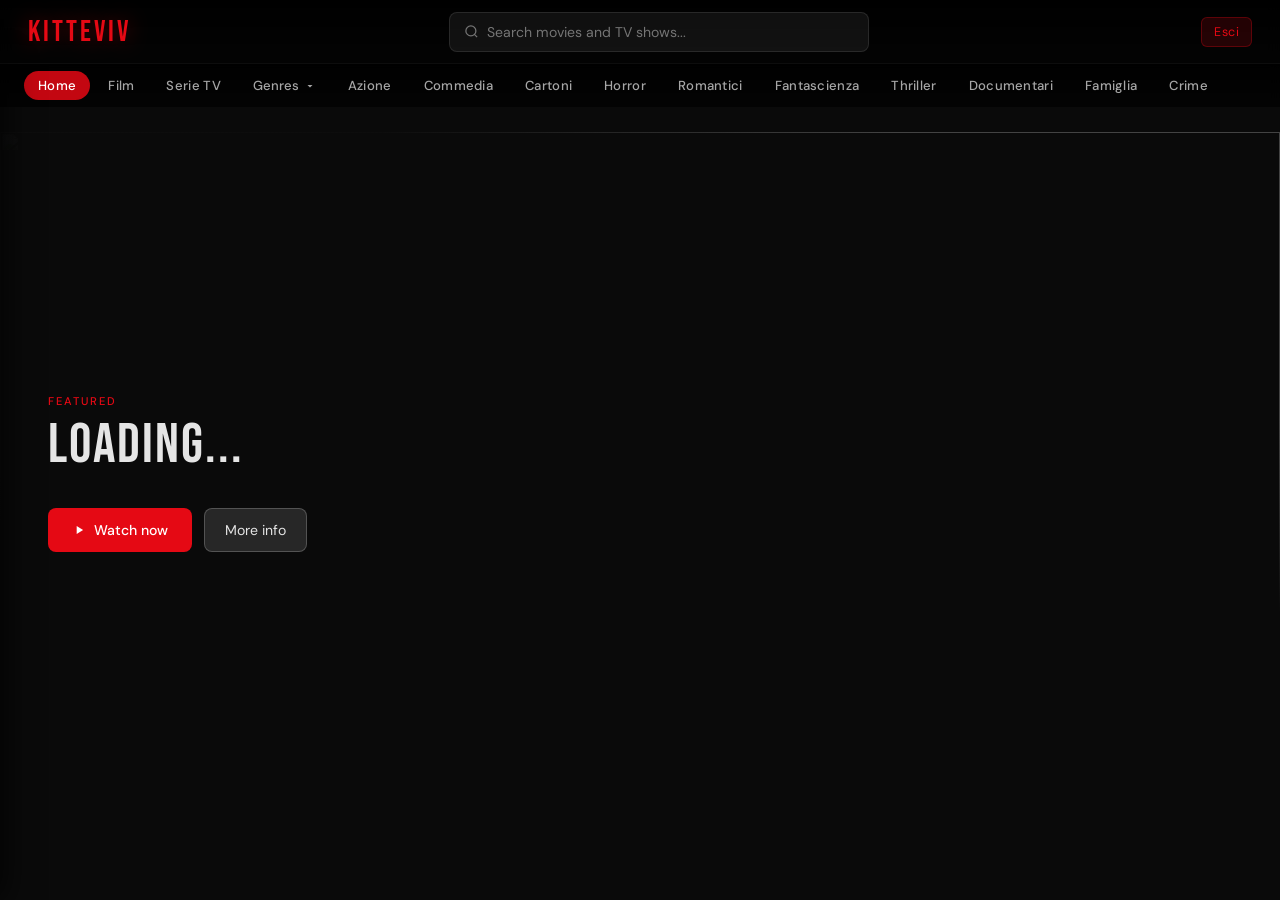
==== commit aa7f9dca: "[added] logo and [fixed] scroll top-10" ====
--- a/home.html
+++ b/home.html
@@ -7,11 +7,12 @@
   <link rel="preconnect" href="https://fonts.googleapis.com">
   <link href="https://fonts.googleapis.com/css2?family=Bebas+Neue&family=DM+Sans:ital,wght@0,300;0,400;0,500;1,300&display=swap" rel="stylesheet">
   <link rel="stylesheet" href="css/home.css">
+  <link rel="icon" type="image/x-icon" href="/img/logo.jpg">   
 </head>
 <body>
 
 <header>
-  <a class="logo" href="home.html">MYSTREAM</a>
+  <a class="logo" href="home.html">KITTEVIV</a>
   <div class="search-wrap">
     <svg width="15" height="15" fill="none" stroke="currentColor" stroke-width="2" viewBox="0 0 24 24"><circle cx="11" cy="11" r="8"/><path d="m21 21-4.35-4.35"/></svg>
     <input type="text" id="searchInput" placeholder="Search movies and TV shows..." autocomplete="off">
--- a/css/home.css
+++ b/css/home.css
@@ -34,6 +34,7 @@
   cursor: pointer;
   transition: background 0.2s;
   margin-left: auto;
+  
 }
 .hamburger-btn:hover {
   background: rgba(255,255,255,0.15);
@@ -337,7 +338,7 @@
 
 .card { flex: 0 0 280px; height: 160px; border-radius: 6px; overflow: visible; cursor: pointer; position: relative; background: var(--card-bg); transition: transform 0.18s ease; text-decoration: none; flex-shrink: 0; }
 .card-inner { width: 100%; height: 100%; border-radius: 6px; overflow: hidden; position: relative; }
-.card:hover {
+    .card:hover {
   transform: scale(1.06) translateY(-2px);
   box-shadow: 0 10px 30px rgba(0,0,0,0.7);
   z-index: 2;
@@ -533,6 +534,9 @@
   scroll-behavior: smooth;
   scrollbar-width: none;
   padding: 6px 2px 10px;
+  overflow-y: visible;
+  transform: translateZ(0);
+  overflow-y: hidden;
 }
 .top10-slider::-webkit-scrollbar { display: none; }
 .top10-card {
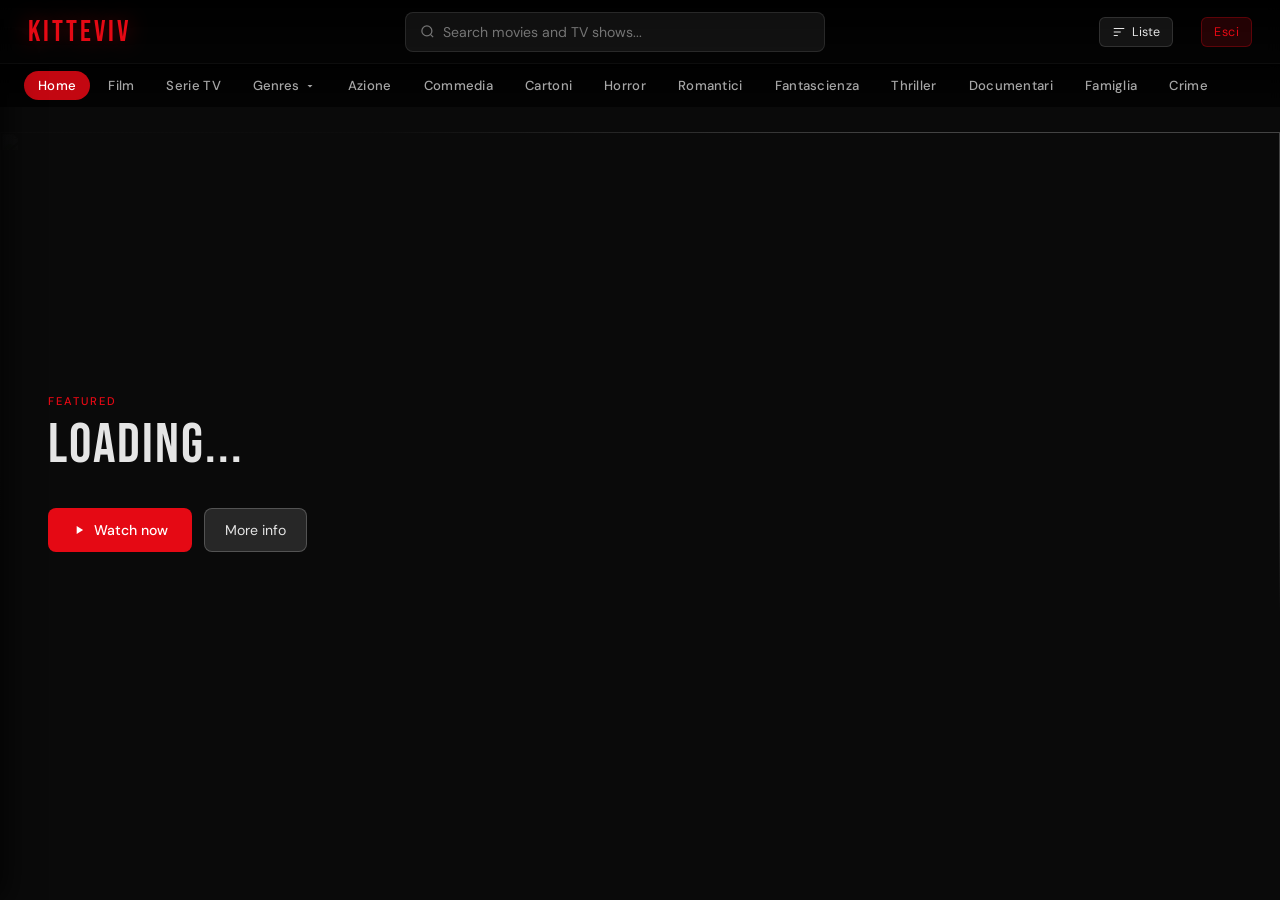
==== commit ef91b381: "added list section" ====
--- a/home.html
+++ b/home.html
@@ -3,7 +3,7 @@
 <head>
   <meta charset="UTF-8">
   <meta name="viewport" content="width=device-width, initial-scale=1.0, user-scalable=yes">
-  <title>MyStream</title>
+  <title>Kitteviv</title>
   <link rel="preconnect" href="https://fonts.googleapis.com">
   <link href="https://fonts.googleapis.com/css2?family=Bebas+Neue&family=DM+Sans:ital,wght@0,300;0,400;0,500;1,300&display=swap" rel="stylesheet">
   <link rel="stylesheet" href="css/home.css">
@@ -18,6 +18,27 @@
     <input type="text" id="searchInput" placeholder="Search movies and TV shows..." autocomplete="off">
   </div>
   <div class="user-area">
+    <!-- Pulsante per aprire le playlist (header desktop) -->
+    <button class="playlists-toggle-btn" onclick="openPlaylists()">
+      <svg width="14" height="14" fill="none" stroke="currentColor" stroke-width="2" viewBox="0 0 24 24">
+        <path d="M3 6h18M3 12h12M3 18h7"/>
+      </svg>
+      Liste
+    </button>
+
+<!-- Modale Playlist -->
+<div class="playlists-overlay" id="playlists-overlay" onclick="closePlaylistsOnBg(event)">
+  <div class="playlists-modal" style="margin-top: 400px;" id="playlists-modal">
+    <div class="pl-header">
+      <h2 id="pl-modal-title">Le mie liste</h2>
+      <button class="pl-close" onclick="closePlaylists()">✕</button>
+    </div>
+    <div class="pl-body" id="pl-body"></div>
+  </div>
+</div>
+
+<!-- Mini popover per  scegliere/creare playlist da una card -->
+<div class="pl-picker" id="pl-picker"></div>
     <span class="username-badge" id="usernameDisplay"></span>
     <button class="logout-btn" onclick="logout()">Esci</button>
   </div>
@@ -82,7 +103,7 @@
 <nav class="navbar-mobile" id="navbarMobile">
   <div style="padding: 20px 16px 12px 16px; border-bottom: 1px solid rgba(255,255,255,0.1);">
     <div style="display: flex; justify-content: space-between; align-items: center; margin-bottom: 16px;">
-      <span style="font-family: 'Bebas Neue', sans-serif; font-size: 1.8rem; color: var(--red); letter-spacing: 2px;">MYSTREAM</span>
+      <span style="font-family: 'Bebas Neue', sans-serif; font-size: 1.8rem; color: var(--red); letter-spacing: 2px;">Kitteviv</span>
     </div>
     <div style="background: rgba(255,255,255,0.05); border-radius: 12px; padding: 12px 16px;">
       <div style="display: flex; align-items: center; gap: 12px;">
--- a/css/home.css
+++ b/css/home.css
@@ -574,4 +574,140 @@
 .top10-card:hover .top10-img {
   transform: scale(1.05);
   box-shadow: 0 12px 32px rgba(0,0,0,0.9);
+}
+
+/* ── PLAYLISTS ── */
+.playlists-toggle-btn {
+  display: flex; align-items: center; gap: 6px;
+  background: rgba(255,255,255,0.07); border: 1px solid rgba(255,255,255,0.12);
+  border-radius: 6px; color: var(--text); font-family: 'DM Sans', sans-serif;
+  font-size: 0.78rem; padding: 6px 12px; cursor: pointer; transition: all 0.2s;
+}
+.playlists-toggle-btn:hover { background: rgba(255,255,255,0.14); }
+
+.playlists-overlay {
+  position: fixed; inset: 0; background: rgba(0,0,0,0.85);
+  z-index: 750; display: none; align-items: center; justify-content: center;
+  padding: 20px; backdrop-filter: blur(4px);
+}
+.playlists-overlay.open { display: flex; }
+.playlists-modal {
+  background: #161616; border-radius: 14px; width: 100%; max-width: 760px;
+  max-height: 86vh; overflow: hidden; display: flex; flex-direction: column;
+  box-shadow: 0 30px 90px rgba(0,0,0,0.9); animation: modalIn 0.25s ease both;
+}
+.pl-header {
+  display: flex; align-items: center; justify-content: space-between;
+  padding: 20px 24px; border-bottom: 1px solid rgba(255,255,255,0.08);
+}
+.pl-header h2 { font-family: 'Bebas Neue', sans-serif; font-size: 1.6rem; letter-spacing: 1px; }
+.pl-close { background: rgba(255,255,255,0.08); border: none; border-radius: 50%;
+  width: 32px; height: 32px; color: #fff; font-size: 1rem; cursor: pointer; }
+.pl-close:hover { background: var(--red); }
+
+.pl-body { padding: 20px 24px; overflow-y: auto; flex: 1; }
+.pl-create-row { display: flex; gap: 10px; margin-bottom: 20px; }
+.pl-create-row input {
+  flex: 1; background: rgba(255,255,255,0.05); border: 1px solid var(--border);
+  border-radius: 8px; padding: 11px 14px; color: var(--text);
+  font-family: 'DM Sans', sans-serif; font-size: 0.88rem; outline: none;
+}
+.pl-create-row input:focus { border-color: var(--red); }
+.pl-create-btn {
+  background: var(--red); border: none; border-radius: 8px; color: #fff;
+  font-family: 'DM Sans', sans-serif; font-size: 0.85rem; font-weight: 500;
+  padding: 0 20px; cursor: pointer; white-space: nowrap;
+}
+.pl-create-btn:hover { background: var(--red-dark); }
+
+.pl-list { display: flex; flex-direction: column; gap: 8px; }
+.pl-item {
+  display: flex; align-items: center; gap: 12px;
+  background: rgba(255,255,255,0.04); border: 1px solid rgba(255,255,255,0.07);
+  border-radius: 10px; padding: 14px 16px; cursor: pointer; transition: background 0.15s;
+}
+.pl-item:hover { background: rgba(255,255,255,0.08); }
+.pl-icon { font-size: 1.3rem; flex-shrink: 0; }
+.pl-info { flex: 1; min-width: 0; }
+.pl-name { font-size: 0.92rem; font-weight: 500; }
+.pl-count { font-size: 0.72rem; color: var(--muted); margin-top: 2px; }
+.pl-del-btn {
+  background: none; border: none; color: var(--muted); font-size: 1.1rem;
+  cursor: pointer; padding: 4px 8px; border-radius: 6px; flex-shrink: 0;
+}
+.pl-del-btn:hover { color: var(--red); background: rgba(229,9,20,0.1); }
+
+.pl-empty { text-align: center; color: var(--muted); font-size: 0.85rem;
+  font-style: italic; padding: 30px 0; }
+
+/* Detail view (items inside a playlist) */
+.pl-detail-header { display: flex; align-items: center; gap: 12px; margin-bottom: 18px; }
+.pl-back-btn {
+  background: rgba(255,255,255,0.08); border: none; border-radius: 8px;
+  color: #fff; padding: 7px 10px; cursor: pointer; display: flex; align-items: center;
+}
+.pl-back-btn:hover { background: rgba(255,255,255,0.16); }
+.pl-detail-title { font-family: 'Bebas Neue', sans-serif; font-size: 1.4rem; letter-spacing: 1px; }
+
+.pl-items-grid {
+  display: grid; grid-template-columns: repeat(auto-fill, minmax(150px, 1fr)); gap: 12px;
+}
+.pl-item-card {
+  position: relative; border-radius: 8px; overflow: hidden; cursor: pointer;
+  aspect-ratio: 2/3; background: var(--card-bg); transition: transform 0.2s;
+}
+.pl-item-card:hover { transform: scale(1.04); }
+.pl-item-card img { width: 100%; height: 100%; object-fit: cover; display: block; }
+.pl-item-remove {
+  position: absolute; top: 6px; right: 6px; width: 26px; height: 26px;
+  background: rgba(0,0,0,0.75); border: none; border-radius: 50%; color: #fff;
+  font-size: 0.85rem; cursor: pointer; display: flex; align-items: center; justify-content: center;
+}
+.pl-item-remove:hover { background: var(--red); }
+.pl-item-label {
+  position: absolute; bottom: 0; left: 0; right: 0;
+  background: linear-gradient(to top, rgba(0,0,0,0.95), transparent);
+  padding: 18px 8px 7px; font-size: 0.72rem; font-weight: 500; color: #fff;
+  white-space: nowrap; overflow: hidden; text-overflow: ellipsis;
+}
+
+/* "Add to playlist" button used on modal/popup */
+.pl-add-btn {
+  width: 30px; height: 30px; border-radius: 50%; border: none; cursor: pointer;
+  background: transparent; color: #fff; border: 2px solid rgba(255,255,255,0.4);
+  font-size: 14px; display: flex; align-items: center; justify-content: center;
+  transition: background 0.15s, border-color 0.15s;
+}
+.pl-add-btn:hover { border-color: #fff; background: rgba(255,255,255,0.08); }
+.pl-add-btn.in-playlist { background: var(--red); border-color: var(--red); }
+
+/* "Choose playlist" mini popover */
+.pl-picker {
+  position: fixed;
+  z-index: 9999; background: #1f1f1f; border: 1px solid #333;
+  border-radius: 8px; padding: 8px; min-width: 200px; box-shadow: 0 12px 30px rgba(0,0,0,0.8);
+  display: none;
+}
+.pl-picker.open { display: block; }
+.pl-picker-item {
+  display: flex; align-items: center; justify-content: space-between; gap: 8px;
+  padding: 8px 10px; border-radius: 6px; cursor: pointer; font-size: 0.82rem;
+}
+.pl-picker-item:hover { background: rgba(229,9,20,0.15); }
+.pl-picker-item.added { color: #46d369; }
+.pl-picker-new {
+  display: flex; gap: 6px; padding: 8px; border-top: 1px solid #333; margin-top: 4px;
+}
+.pl-picker-new input {
+  flex: 1; background: rgba(255,255,255,0.06); border: 1px solid #333; border-radius: 6px;
+  padding: 6px 8px; color: #fff; font-size: 0.78rem; outline: none;
+}
+.pl-picker-new button {
+  background: var(--red); border: none; border-radius: 6px; color: #fff;
+  font-size: 0.78rem; padding: 0 10px; cursor: pointer;
+}
+
+@media (max-width: 640px) {
+  .playlists-modal { max-height: 92vh; }
+  .pl-items-grid { grid-template-columns: repeat(auto-fill, minmax(110px, 1fr)); }
 }
